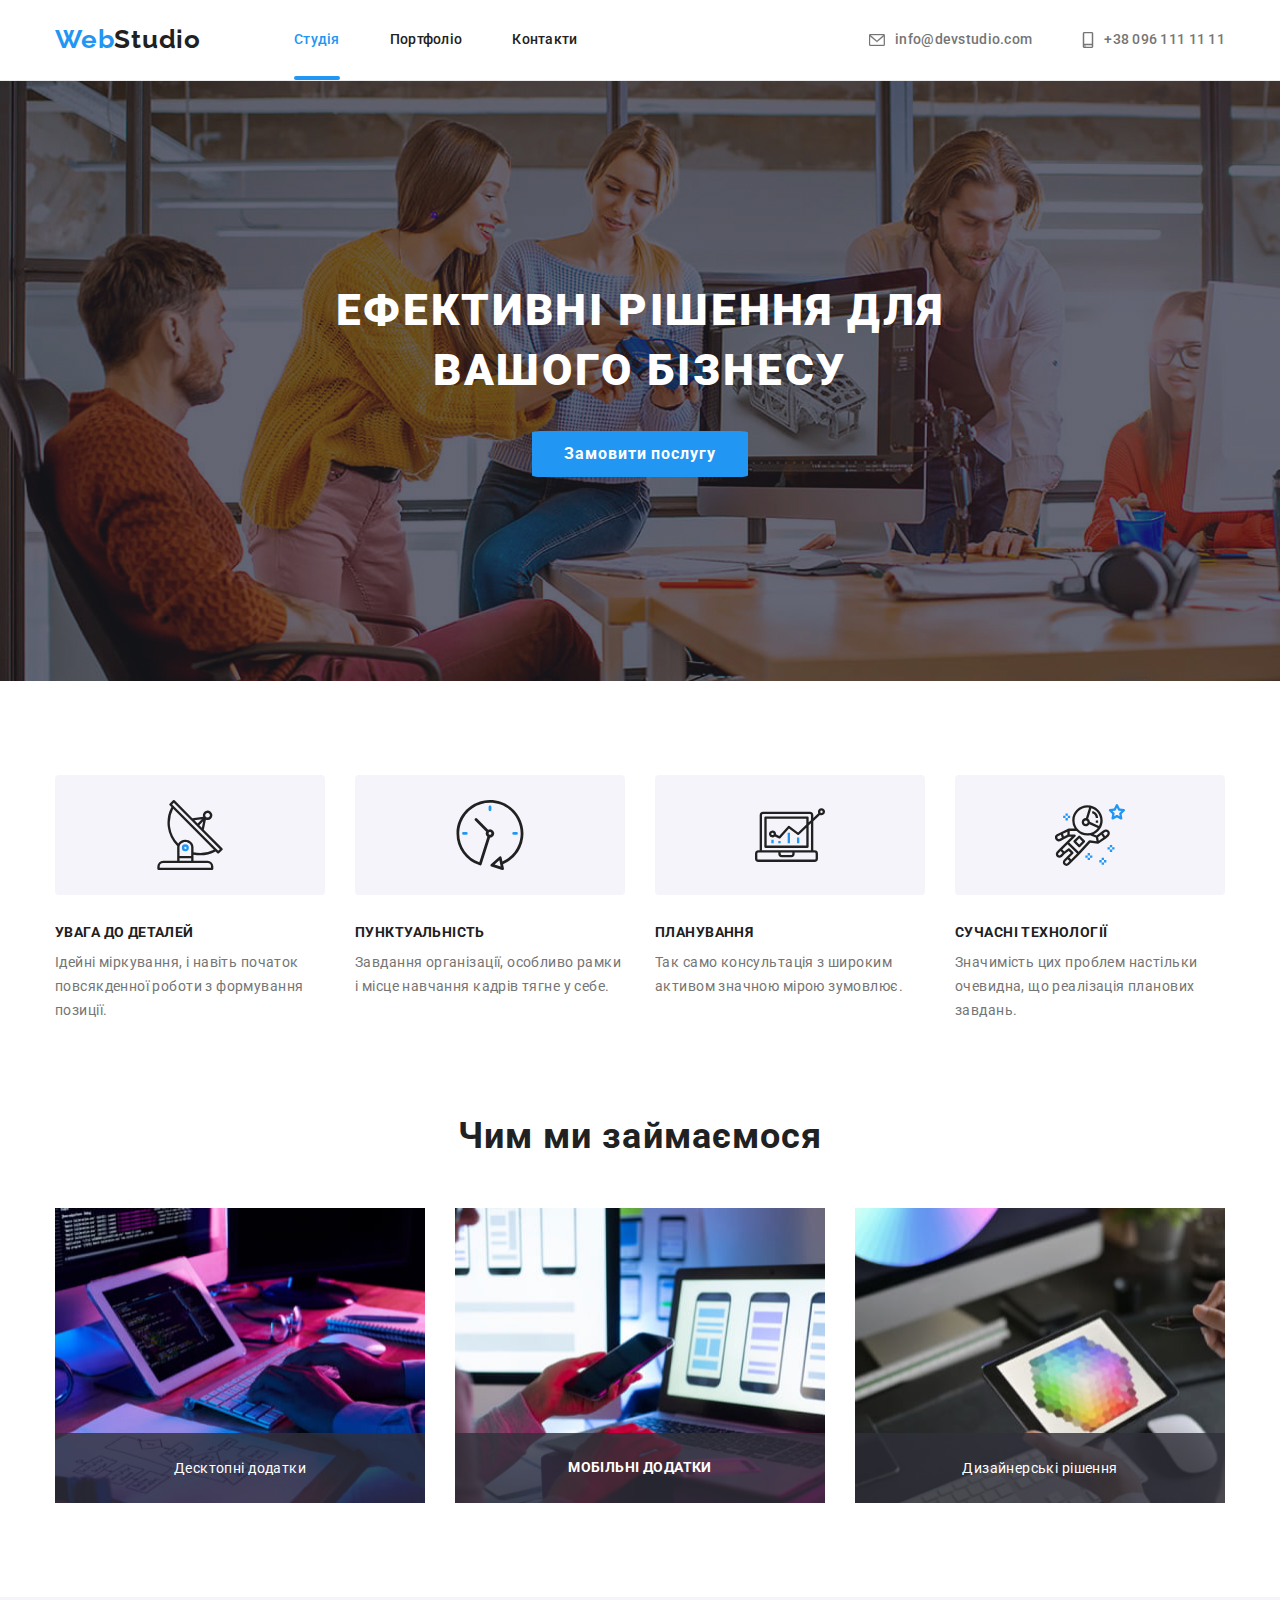
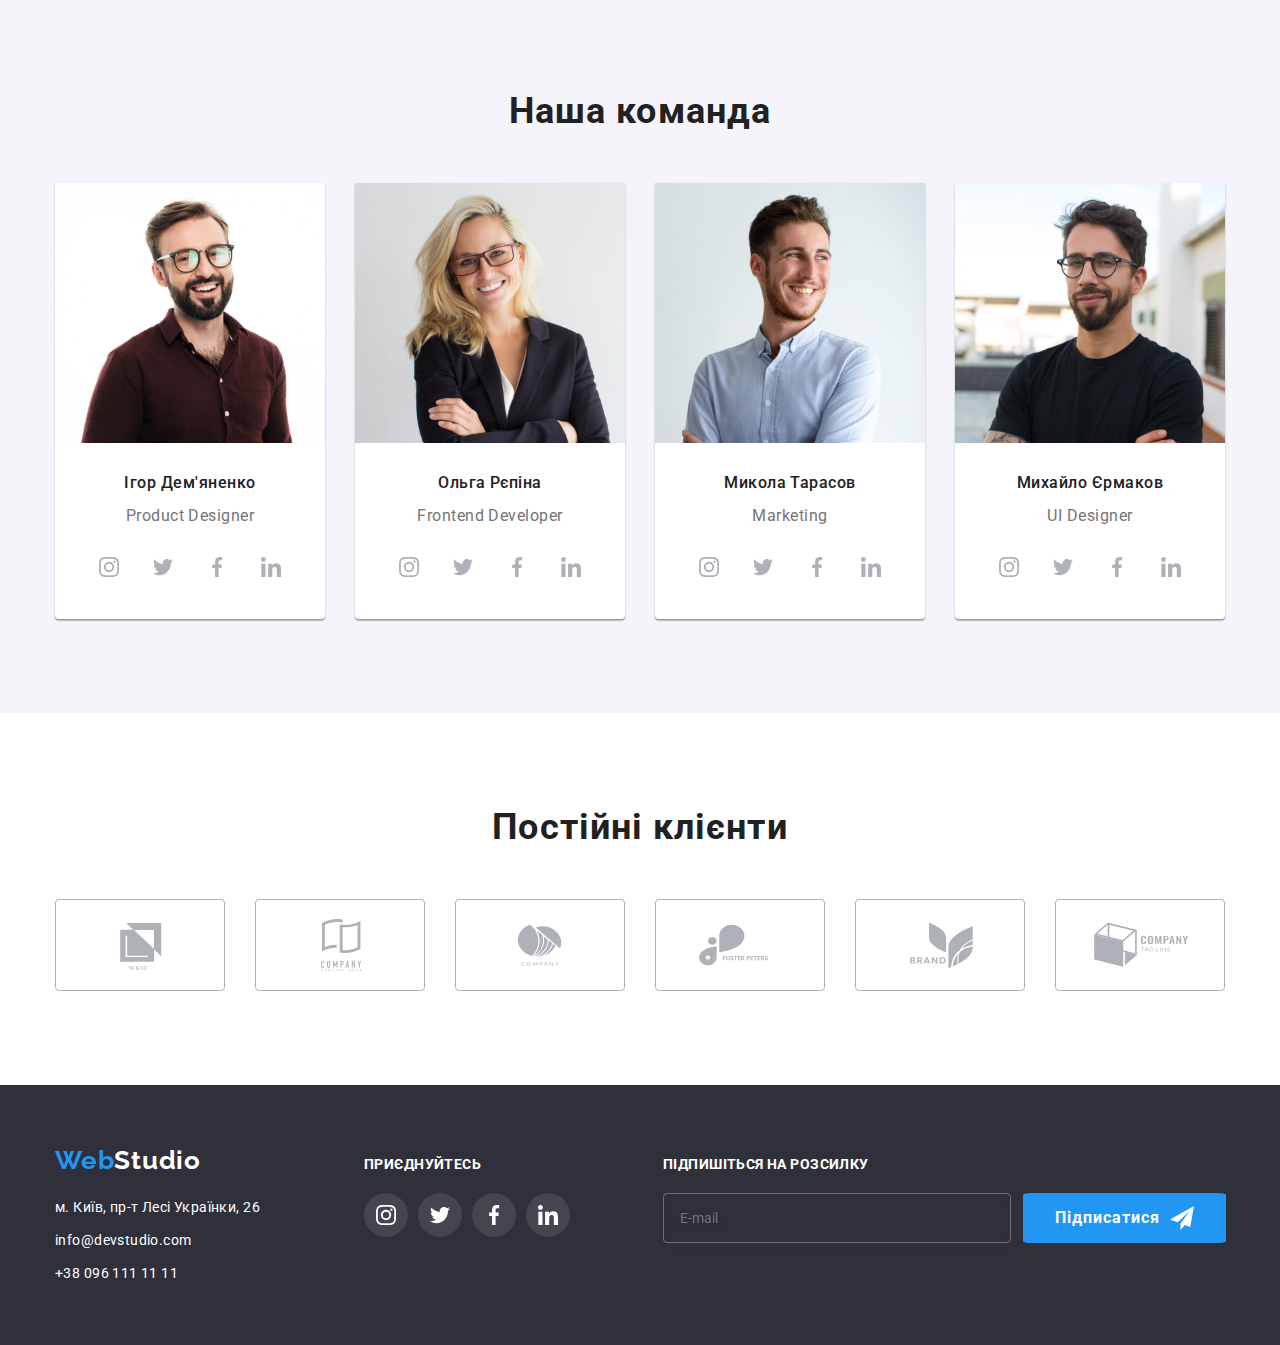
==== index.html @ 3448c7d8 "Initial commit" ====
<!DOCTYPE html>
<html lang="en">

<head>
    <meta charset="UTF-8">
    <meta http-equiv="X-UA-Compatible" content="IE=edge">
    <meta name="viewport" content="width=device-width, initial-scale=1.0">
    <title>WebStudio</title>
    <link href="https://unpkg.com/aos@2.3.1/dist/aos.css" rel="stylesheet">
    <link rel="stylesheet" href="./styles/modern-normalize.css">
    <link rel="stylesheet" href="./css/main.min.css">
    <!-- <link rel="stylesheet" href="./styles/styles.css"> -->
    <link rel="preconnect" href="https://fonts.googleapis.com">
    <link rel="preconnect" href="https://fonts.googleapis.com">
    <link rel="preconnect" href="https://fonts.gstatic.com" crossorigin>
    <link rel="stylesheet"
        href="https://fonts.googleapis.com/css2?family=Raleway:wght@700&family=Roboto:wght@400;500;700;900&display=swap">

</head>

<body>
    <header class="header">
        <div class="header__container container">
            <!-- Logo -->
            <a class="logo link" href="./index.html"><span class="logo__accent">Web</span>Studio</a>
            <!--Navigation-->
            <nav class="site-nav">
                <ul class="site-nav__list list">
                    <li class="site-nav__item"><a class="site-nav__link position link" href="./index.html">Студія</a>
                    </li>
                    <li class="site-nav__item"><a class="site-nav__link link" href="./portfolio.html">Портфоліо</a></li>
                    <li class="site-nav__item"><a class="site-nav__link link" href="./index.html">Контакти</a></li>
                </ul>
            </nav>

            <ul class="auth-nav list">
                <li class="auth-nav__item">
                    <a class="auth-nav__link link" href="mailto:info@devstudio.com">
                        <svg class="auth-nav__icon" width="16" height="12">
                            <use href="./imeges/icons.svg#envelope"></use>
                        </svg>
                        info@devstudio.com</a>
                </li>
                <li class="auth-nav__item"><a class="auth-nav__link link" href="tel:+380961111111">
                        <svg class="auth-nav__icon" width="12" height="16">
                            <use href="./imeges/icons.svg#smartphone"></use>
                        </svg>
                        +38 096 111 11 11</a></li>
            </ul>
        </div>
    </header>

    <main>

        <!--Hero-->

        <section class="hero">
            <div class="container">
                <h1 class="hero__title">Ефективні рішення для вашого бізнесу</h1>

                <button class="hero__btn primary btn" type="button" data-modal-open>Замовити послугу</button>
            </div>
        </section>



        <!--Features-->

        <section class="features section">
            <div class="container">
                <h2 class="visually-hidden">features</h2>

                <ul class="features__list list">
                    <li class="features__item">
                        <div class="features__icon">
                            <svg class="icon-group" width="70" height="70">
                                <use href="./imeges/icons.svg#antenna"></use>
                            </svg>
                        </div>
                        <h3 class="title">Увага до деталей</h3>
                        <p class="text">Ідейні міркування, і навіть початок повсякденної роботи з формування позиції.

                        </p>
                    </li>
                    <li class="features__item">
                        <div class="features__icon">
                            <svg class="icon-group" width="70" height="70">
                                <use href="./imeges/icons.svg#clock"></use>
                            </svg>
                        </div>
                        <h3 class="title">Пунктуальність</h3>
                        <p class="text">Завдання організації, особливо рамки і місце навчання кадрів тягне у себе.</p>
                    </li>
                    <li class="features__item">
                        <div class="features__icon">
                            <svg class="icon-group" width="70" height="70">
                                <use href="./imeges/icons.svg#diagram"></use>
                            </svg>
                        </div>
                        <h3 class="title">Планування</h3>
                        <p class="text">Так само консультація з широким активом значною мірою зумовлює.</p>
                    </li>
                    <li class="features__item">
                        <div class="features__icon">
                            <svg class="icon-group" width="70" height="70">
                                <use href="./imeges/icons.svg#astronaut"></use>
                            </svg>
                        </div>
                        <h3 class="title">Сучасні Технології</h3>
                        <p class="text">Значимість цих проблем настільки очевидна, що реалізація планових завдань.</p>
                    </li>
                </ul>
            </div>
        </section>

        <!--What do we do-->

        <section class="activity section">
            <div class="container">
                <h2 class="section-title">Чим ми займаємося</h2>

                <ul class="activity__list list">
                    <li class="activity__item">
                        <div class="activity__modal">
                            <img src="./imeges/img-work/box-1.jpg" alt="Робота с кодом" width="370" height="295">
                            <p class="activity__title">Десктопні додатки</p>
                        </div>
                    </li>
                    <li class="activity__item">
                        <div class="activity__modal">
                            <img src="./imeges/img-work/box-2.jpg" alt="Робота над інтерфейсом мобільного застосунку"
                                width="370" height="295">
                            <p class="activity__title title">Мобільні додатки</p>
                        </div>

                    </li>
                    <li class="activity__item">
                        <div class="activity__modal">
                            <img src="./imeges/img-work/box-3.jpg" alt="Робота з кольоровою палітрою" width="370"
                                height="295">
                            <p class="activity__title">Дизайнерські рішення</p>
                        </div>
                    </li>
                </ul>
            </div>
        </section>

        <!--Our Team-->

        <section class="section team">
            <div class="container">
                <h2 class="section-title">Наша команда</h2>

                <ul class="team__list list">
                    <li class="team__item">
                        <img class="team__photo" src="./imeges/img-team/img.jpg " alt="Член нашої команди" height="260"
                            width="270">
                        <div class="team__person">
                            <h3 class="team__title title">Ігор Дем'яненко</h3>
                            <p class="team__text text">Product Designer</p>
                            <ul class="social-network list">
                                <li class="social-network__item"><a class="social-network__link link"
                                        href="https://www.instagram.com" target="_blank" aria-label="instagram">
                                        <svg class="social-network__icon" width="20" height="20">
                                            <use href="./imeges/icons.svg#instagram"></use>
                                        </svg></a></li>
                                <li class="social-network__item"><a class="social-network__link link"
                                        href="https://twitter.com/?lang=ru" target="_blank" aria-label="twitter"><svg
                                            class="social-network__icon" width="20" height="20">
                                            <use href="./imeges/icons.svg#twitter"></use>
                                        </svg></a></li>
                                <li class="social-network__item"><a class="social-network__link link"
                                        href="https://www.facebook.com" target="_blank" aria-label="facebook"><svg
                                            class="social-network__icon" width="20" height="20">
                                            <use href="./imeges/icons.svg#facebook"></use>
                                        </svg></a></li>
                                <li class="social-network__item"><a class="social-network__link link"
                                        href="https://www.linkedin.com/login/uk" target="_blank"
                                        aria-label="linkedin"><svg class="social-network__icon" width="20" height="20">
                                            <use href="./imeges/icons.svg#linkedin"></use>
                                        </svg></a></li>
                            </ul>
                        </div>
                    </li>
                    <li class="team__item">
                        <img class="team__photo" src="./imeges/img-team/img-1.jpg" alt="Член нашої команди" height="260"
                            width="270">
                        <div class="team__person">
                            <h3 class="team__title title">Ольга Рєпіна</h3>
                            <p class="team__text text">Frontend Developer</p>
                            <ul class="social-network list">
                                <li class="social-network__item"><a class="social-network__link link"
                                        href="https://www.instagram.com" target="_blank" aria-label="instagram">
                                        <svg class="social-network__icon" width="20" height="20">
                                            <use href="./imeges/icons.svg#instagram"></use>
                                        </svg></a></li>
                                <li class="social-network__item"><a class="social-network__link link"
                                        href="https://twitter.com/?lang=ru" target="_blank" aria-label="twitter"><svg
                                            class="social-network__icon" width="20" height="20">
                                            <use href="./imeges/icons.svg#twitter"></use>
                                        </svg></a></li>
                                <li class="social-network__item"><a class="social-network__link link"
                                        href="https://www.facebook.com" target="_blank" aria-label="facebook"><svg
                                            class="social-network__icon" width="20" height="20">
                                            <use href="./imeges/icons.svg#facebook"></use>
                                        </svg></a></li>
                                <li class="social-network__item"><a class="social-network__link link"
                                        href="https://www.linkedin.com/login/uk" target="_blank"
                                        aria-label="linkedin"><svg class="social-network__icon" width="20" height="20">
                                            <use href="./imeges/icons.svg#linkedin"></use>
                                        </svg></a></li>
                            </ul>
                        </div>
                    <li class="team__item">
                        <img class="team__photo" src="./imeges/img-team/img-2.jpg" alt="Член нашої команди" height="260"
                            width="270">
                        <div class="team__person">
                            <h3 class="team__title title">Микола Тарасов</h3>
                            <p class="team__text text">Marketing</p>
                            <ul class="social-network list">
                                <li class="social-network__item"><a class="social-network__link link"
                                        href="https://www.instagram.com" target="_blank" aria-label="instagram">
                                        <svg class="social-network__icon" width="20" height="20">
                                            <use href="./imeges/icons.svg#instagram"></use>
                                        </svg></a></li>
                                <li class="social-network__item"><a class="social-network__link link"
                                        href="https://twitter.com/?lang=ru" target="_blank" aria-label="twitter"><svg
                                            class="social-network__icon" width="20" height="20">
                                            <use href="./imeges/icons.svg#twitter"></use>
                                        </svg></a></li>
                                <li class="social-network__item"><a class="social-network__link link"
                                        href="https://www.facebook.com" target="_blank" aria-label="facebook"><svg
                                            class="social-network__icon" width="20" height="20">
                                            <use href="./imeges/icons.svg#facebook"></use>
                                        </svg></a></li>
                                <li class="social-network__item"><a class="social-network__link link"
                                        href="https://www.linkedin.com/login/uk" target="_blank"
                                        aria-label="linkedin"><svg class="social-network__icon" width="20" height="20">
                                            <use href="./imeges/icons.svg#linkedin"></use>
                                        </svg></a></li>
                            </ul>
                        </div>
                    </li>
                    <li class="team__item">
                        <img class="team__photo" src="./imeges/img-team/img-3.jpg" alt="Член нашої команди" height="260"
                            width="270">
                        <div class="team__person">
                            <h3 class="team__title title">Михайло Єрмаков</h3>
                            <p class="team__text text">UI Designer</p>
                            <ul class="social-network list">
                                <li class="social-network__item"><a class="social-network__link link"
                                        href="https://www.instagram.com" target="_blank" aria-label="instagram">
                                        <svg class="social-network__icon" width="20" height="20">
                                            <use href="./imeges/icons.svg#instagram"></use>
                                        </svg></a></li>
                                <li class="social-network__item"><a class="social-network__link link"
                                        href="https://twitter.com/?lang=ru" target="_blank" aria-label="twitter"><svg
                                            class="social-network__icon" width="20" height="20">
                                            <use href="./imeges/icons.svg#twitter"></use>
                                        </svg></a></li>
                                <li class="social-network__item"><a class="social-network__link link"
                                        href="https://www.facebook.com" target="_blank" aria-label="facebook"><svg
                                            class="social-network__icon" width="20" height="20">
                                            <use href="./imeges/icons.svg#facebook"></use>
                                        </svg></a></li>
                                <li class="social-network__item"><a class="social-network__link link"
                                        href="https://www.linkedin.com/login/uk" target="_blank"
                                        aria-label="linkedin"><svg class="social-network__icon" width="20" height="20">
                                            <use href="./imeges/icons.svg#linkedin"></use>
                                        </svg></a></li>
                            </ul>
                        </div>
                    </li>
                </ul>
            </div>
        </section>

        <section class="client section">
            <h2 class="section-title">Постійні клієнти</h2>
            <div class="container">
                <ul class="client__list list">
                    <li class="client__item">
                        <a class="client__link link" href="">
                            <svg class="client__icon">
                                <use href="./imeges/icons.svg#client-1"></use>
                            </svg>
                        </a>

                    </li>
                    <li class="client__item">
                        <a class="client__link link" href="">
                            <svg class="client__icon" width="170" height="92">
                                <use href="./imeges/icons.svg#client-2"></use>
                            </svg>
                        </a>

                    </li>
                    <li class="client__item">
                        <a class="client__link link" href="">
                            <svg class="client__icon" width="170" height="92">
                                <use href="./imeges/icons.svg#client-3"></use>
                            </svg>
                        </a>

                    </li>
                    <li class="client__item">
                        <a class="client__link link" href="">
                            <svg class="client__icon" width="170" height="92">
                                <use href="./imeges/icons.svg#client-4"></use>
                            </svg>
                        </a>

                    </li>
                    <li class="client__item">
                        <a class="client__link link" href="">
                            <svg class="client__icon" width="170" height="92">
                                <use href="./imeges/icons.svg#client-5"></use>
                            </svg>
                        </a>

                    </li>
                    <li class="client__item">
                        <a class="client__link link" href="">
                            <svg class="client__icon" width="170" height="92">
                                <use href="./imeges/icons.svg#client-6"></use>
                            </svg>
                        </a>


                    </li>
                </ul>
            </div>
        </section>
    </main>

    <footer class="footer">

        <!--Address-->
        <div class="container foot-add">

            <div class="address-thomb">
                <a class="logo logo--white link" href="./index.html"><span class="logo__accent">Web</span>Studio</a>

                <address class="address">
                    <ul class="address__list">
                        <li class="address__item"><a class="address__link link"
                                href="https://goo.gl/maps/9xss51EfxwouUqXj7" target="_blank"
                                rel="noreferrer noopener">м. Київ, пр-т Лесі Українки, 26</a>
                        </li>
                        <li class="address__item"><a class="address__link link"
                                href="mailto:info@devstudio.com">info@devstudio.com</a></li>
                        <li class="address__item"><a class="address__link link" href="tel:+380961111111">+38 096 111 11
                                11</a></li>
                    </ul>
                </address>
            </div>


            <div class="sociallink">
                <p class="sociallink__title title">приєднуйтесь</p>
                <ul class="social-network list">
                    <li class="social-network__item"><a class="social-network__link social-network__link--darkbg link"
                            href="https://www.instagram.com" target="_blank" aria-label="instagram">
                            <svg class="social-network__icon social-network__icon--white" width="20" height="20">
                                <use href="./imeges/icons.svg#instagram"></use>
                            </svg></a></li>
                    <li class="social-network__item"><a class="social-network__link social-network__link--darkbg link"
                            href="https://twitter.com/?lang=ru" target="_blank" aria-label="twitter"><svg
                                class="social-network__icon social-network__icon--white" width="20" height="20">
                                <use href="./imeges/icons.svg#twitter"></use>
                            </svg></a></li>
                    <li class="social-network__item"><a class="social-network__link social-network__link--darkbg link"
                            href="https://www.facebook.com" target="_blank" aria-label="facebook"><svg
                                class="social-network__icon social-network__icon--white" width="20" height="20">
                                <use href="./imeges/icons.svg#facebook"></use>
                            </svg></a></li>
                    <li class="social-network__item"><a class="social-network__link social-network__link--darkbg link"
                            href="https://www.linkedin.com/login/uk" target="_blank" aria-label="linkedin"><svg
                                class="social-network__icon social-network__icon--white" width="20" height="20">
                                <use href="./imeges/icons.svg#linkedin"></use>
                            </svg></a></li>
                </ul>
            </div>

            <div class="send-form">
                <form name="send-form">
                    <p class="send-form__title">Підпишіться на розсилку</p>
                    <div class="send-form__thomb">
                        <label>
                            <input class="send__input" type="email" name="send" placeholder="E-mail">
                        </label>
                        <button class="send__btn btn primary" type="submit">
                            Підписатися
                            <svg class="send__icon" width="24" height="24">
                                <use href="./imeges/icons.svg#send"></use>
                            </svg>
                        </button>
                    </div>
                </form>
            </div>

        </div>
    </footer>

    <!-- Modal -->

    <div class="backdrop is-hidden" data-modal>
        <div class="modal"><button class="close-btn" type="button" data-modal-close>
                <svg width="11" height="11">
                    <use href="./imeges/icons.svg#close"></use>
                </svg>
            </button>

            <form class="register-form" name="register-form">
                <strong class="register-form__title">Залиште свої дані, ми вам передзвонимо</strong>
                <div class="register-form__group" role="group">
                    <label class="register-form__field">
                        <span class="register-form__lable">Ім'я</span>
                        <input class="register-form__input" name="user-name" type="text" required>
                        <svg class="register-form__icon" height="18" width="18">
                            <use href="./imeges/icons.svg#person-black"></use>
                        </svg>
                    </label>
                    <label class="register-form__field">
                        <span class="register-form__lable">Телефон</span>
                        <input class="register-form__input" name="user-tel" type="tel" required>
                        <svg class="register-form__icon" height="18" width="18">
                            <use href="./imeges/icons.svg#phone-black"></use>
                        </svg>
                    </label>
                    <label class="register-form__field">
                        <span class="register-form__lable">Пошта</span>
                        <input class="register-form__input" name="user-email" type="email" required>
                        <svg class="register-form__icon" height="18" width="18">
                            <use href="./imeges/icons.svg#email-black"></use>
                        </svg>
                    </label>
                    <label class="register-form__field">
                        <span class="register-form__heading">Коментар</span>
                        <textarea class="register-form__message" name="massage" rows="5"
                            placeholder="Введіть текст"></textarea>
                    </label>
                </div>

                <label class="register-form__agreement">
                    <input class="register-form__checkbox visually-hidden" type="checkbox" name="agreement" required>
                    <svg class="register-form__icons" width="16" height="15">
                        <use class="register-form__icon-uncheck" href="./imeges/icons.svg#uncheck"></use>
                        <use class="register-form__icon-check" href="./imeges/icons.svg#check"></use>
                    </svg>
                    <span class="register-form__desc">Погоджуюся з розсилкою та приймаю
                        <a class="register-form__link" href="">Умови договору</a></span>
                </label>
                <button class="register-form__btn btn primary" type="submit">Відправити</button>
            </form>


        </div>


    </div>

    <script src="./js/modal.js"></script>
    <script src="https://unpkg.com/aos@2.3.1/dist/aos.js"></script>
</body>

</html>
---- css/main.min.css ----
:root{--main-color-title: #212121;--main-color-text: #757575;--accent-color: #2196F3;--additional-color: rgba(255, 255, 255, 0.6);--black-color: #000000;--main-background-color: #fff;--header-bg: #ECECEC;--additional-bg: #2F303A;--btn-color: #F5F4FA;--bg-portfolio: #EEEEEE;--icon: #AFB1B8;--white-ten-persent: rgba(255, 255, 255, 0.1);--black-ten-persent: rgba(0, 0, 0, 0.1);--backdrop: rgba(0, 0, 0, 0.2);--rgba-accent-bg: rgba(33, 150, 243, 0.9);--activity-modal: rgba(47, 48, 58, 0.8);--duration: 250ms;--timing-function: cubic-bezier(0.4, 0, 0.2, 1);--register-form-border: 1px solid rgba(33, 33, 33, 0.2)}h1,h2,h3,h4,h5,h6,p,ul{margin-top:0;margin-bottom:0;padding-right:0;padding-left:0}body{background-color:var(--main-background-color);color:var(--main-color-text);font-family:"Roboto",sans-serif;letter-spacing:.03em;font-size:14px}img{display:block}.list{display:-webkit-box;display:-ms-flexbox;display:flex;list-style-type:none;margin:0;padding-left:0}.link{text-decoration:none;color:var(--main-color-title)}.title{margin-bottom:10px;font-weight:700;font-size:14px;line-height:1.14;letter-spacing:.03em;text-transform:uppercase;color:var(--main-color-title)}.position{position:relative;color:#2196f3}.section{padding-top:94px;padding-bottom:94px}.section-title{margin-bottom:50px;font-weight:700;font-size:36px;line-height:1.16;text-align:center;letter-spacing:.03em;color:var(--main-color-title)}.visually-hidden{position:absolute;width:1px;height:1px;margin:-1px;border:0;padding:0;white-space:nowrap;-webkit-clip-path:inset 100%;clip-path:inset 100%;clip:rect(0 0 0 0);overflow:hidden}.container{margin-right:auto;margin-left:auto;width:1200px;padding-right:15px;padding-left:15px}.header{border-bottom-width:1px;border-bottom-style:solid;border-bottom-color:var(--header-bg)}.header__container{display:-webkit-box;display:-ms-flexbox;display:flex;-webkit-box-align:center;-ms-flex-align:center;align-items:center}.auth-nav{display:-webkit-box;display:-ms-flexbox;display:flex}.site-nav__item,.auth-nav__item{font-weight:500;font-size:14px;line-height:1.14;letter-spacing:.02em}.site-nav__item+.site-nav__item{margin-left:50px}.auth-nav{margin-left:auto}.auth-nav__item+.auth-nav__item{margin-left:50px}.site-nav__link,.auth-nav__link{-webkit-transition:color var(--duration) var(--timing-function);transition:color var(--duration) var(--timing-function)}.site-nav__link:hover,.site-nav__link:focus{color:var(--accent-color)}.site-nav__link{display:block;padding-top:32px;padding-bottom:32px}.auth-nav__link{color:var(--main-color-text)}.auth-nav__link:hover{color:var(--accent-color)}.auth-nav__link:focus{color:var(--accent-color)}.site-nav__link.position::after{position:absolute;left:0;bottom:0;content:"";width:100%;height:4px;border-radius:2px;background-color:var(--accent-color)}.auth-nav__icon{fill:currentColor;stroke:currentColor}.auth-nav__link{display:-webkit-box;display:-ms-flexbox;display:flex;-webkit-box-align:center;-ms-flex-align:center;align-items:center;gap:10px}.btn{padding-top:6px;padding-right:22px;padding-bottom:6px;padding-left:22px;cursor:pointer;outline:none;border:none;border-radius:4%;font-weight:500;font-size:16px;line-height:1.625;-webkit-box-align:center;-ms-flex-align:center;align-items:center;text-align:center;letter-spacing:.03em;color:var(--main-color-title);background-color:var(--btn-color);font-family:inherit;-webkit-transition:color var(--duration) var(--timing-function),background-color var(--duration) var(--timing-function),-webkit-box-shadow var(--duration) var(--timing-function);transition:color var(--duration) var(--timing-function),background-color var(--duration) var(--timing-function),-webkit-box-shadow var(--duration) var(--timing-function);transition:color var(--duration) var(--timing-function),background-color var(--duration) var(--timing-function),box-shadow var(--duration) var(--timing-function);transition:color var(--duration) var(--timing-function),background-color var(--duration) var(--timing-function),box-shadow var(--duration) var(--timing-function),-webkit-box-shadow var(--duration) var(--timing-function)}.btn:hover{color:var(--main-background-color);background-color:var(--accent-color);-webkit-box-shadow:0px 3px 1px rgba(0,0,0,.1),0px 1px 2px rgba(0,0,0,.08),0px 2px 2px rgba(0,0,0,.12);box-shadow:0px 3px 1px rgba(0,0,0,.1),0px 1px 2px rgba(0,0,0,.08),0px 2px 2px rgba(0,0,0,.12)}.btn:focus{color:var(--main-background-color);background-color:var(--accent-color);-webkit-box-shadow:0px 3px 1px rgba(0,0,0,.1),0px 1px 2px rgba(0,0,0,.08),0px 2px 2px rgba(0,0,0,.12);box-shadow:0px 3px 1px rgba(0,0,0,.1),0px 1px 2px rgba(0,0,0,.08),0px 2px 2px rgba(0,0,0,.12)}.btn:active{color:var(--main-background-color);background-color:var(--accent-color);-webkit-box-shadow:0px 3px 1px rgba(0,0,0,.1),0px 1px 2px rgba(0,0,0,.08),0px 2px 2px rgba(0,0,0,.12);box-shadow:0px 3px 1px rgba(0,0,0,.1),0px 1px 2px rgba(0,0,0,.08),0px 2px 2px rgba(0,0,0,.12)}.btn.primary{padding-top:10px;padding-right:32px;padding-bottom:10px;padding-left:32px;background-color:var(--accent-color);color:var(--main-background-color);font-weight:700;letter-spacing:.06em}.close-btn{cursor:pointer;display:-webkit-box;display:-ms-flexbox;display:flex;-webkit-box-pack:center;-ms-flex-pack:center;justify-content:center;-webkit-box-align:center;-ms-flex-align:center;align-items:center;position:absolute;top:8px;right:8px;width:30px;height:30px;border-radius:50%;border:1px solid var(--black-ten-persent);background-color:var(--main-background-color);-webkit-transition:fill var(--duration) var(--timing-function);transition:fill var(--duration) var(--timing-function)}.close-btn:hover{fill:var(--accent-color)}.hero{background-color:var(--additional-bg);text-align:center;padding:200px 0;background-image:-webkit-gradient(linear, left top, right top, from(rgba(47, 48, 58, 0.4)), to(rgba(47, 48, 58, 0.4))),url(../imeges/img-bg/Img.jpg);background-image:linear-gradient(to right, rgba(47, 48, 58, 0.4), rgba(47, 48, 58, 0.4)),url(../imeges/img-bg/Img.jpg);background-repeat:no-repeat;background-size:cover;height:600px;max-width:1600px;margin-left:auto;margin-right:auto}.hero__title{width:696px;margin:0 auto;margin-bottom:30px;font-weight:900;font-size:44px;line-height:1.36;letter-spacing:.06em;text-transform:uppercase;color:var(--main-background-color)}.logo{display:block;margin-right:93px;font-family:"Raleway";font-weight:700;font-size:26px;line-height:1.2;letter-spacing:.03em;color:var(--main-color-title)}.footer .logo{color:var(--main-background-color);margin-bottom:20px}.logo--white{color:var(--main-background-color);margin-bottom:20px}.logo__accent{color:var(--accent-color)}.hero{background-color:var(--additional-bg);text-align:center;padding:200px 0;background-image:-webkit-gradient(linear, left top, right top, from(rgba(47, 48, 58, 0.4)), to(rgba(47, 48, 58, 0.4))),url(../imeges/img-bg/Img.jpg);background-image:linear-gradient(to right, rgba(47, 48, 58, 0.4), rgba(47, 48, 58, 0.4)),url(../imeges/img-bg/Img.jpg);background-repeat:no-repeat;background-size:cover;height:600px;max-width:1600px;margin-left:auto;margin-right:auto}.hero__title{width:696px;margin:0 auto;margin-bottom:30px;font-weight:900;font-size:44px;line-height:1.36;letter-spacing:.06em;text-transform:uppercase;color:var(--main-background-color)}.features.section{padding-bottom:0}.features__icon{display:-webkit-box;display:-ms-flexbox;display:flex;width:270;height:120px;background-color:var(--btn-color);-webkit-box-align:center;-ms-flex-align:center;align-items:center;-webkit-box-pack:center;-ms-flex-pack:center;justify-content:center;margin-bottom:30px;border-radius:4px}.features__item{width:270px}.features__item+.features__item{margin-left:30px}.activity__item+.activity__item{margin-left:30px}.activity__modal{position:relative}.activity__title{position:absolute;display:-webkit-box;display:-ms-flexbox;display:flex;-webkit-box-pack:center;-ms-flex-pack:center;justify-content:center;-webkit-box-align:center;-ms-flex-align:center;align-items:center;color:var(--main-background-color);bottom:0;margin-bottom:0;width:100%;height:70px;background-color:var(--activity-modal)}.team__title{font-weight:700;font-size:14px;line-height:1.14;letter-spacing:.03em;color:var(--main-color-title);text-transform:none}.team__item{background-color:var(--main-background-color);-webkit-box-shadow:0px 1px 3px rgba(0,0,0,.12),0px 1px 1px rgba(0,0,0,.14),0px 2px 1px rgba(0,0,0,.2);box-shadow:0px 1px 3px rgba(0,0,0,.12),0px 1px 1px rgba(0,0,0,.14),0px 2px 1px rgba(0,0,0,.2);border-radius:0px 0px 4px 4px}.text{font-size:14px;line-height:1.7;letter-spacing:.03em;color:var(--main-color-text)}.team__text{font-size:16px;font-weight:400;text-align:center;margin-bottom:16px;line-height:1.7;letter-spacing:.03em}.team{background-color:#f5f4fa}.team__title{font-weight:500;font-size:16px;line-height:1.187;text-align:center;letter-spacing:.03em;color:var(--main-color-title)}.team__item+.team__item{margin-left:30px}.team__person{padding-top:30px;padding-bottom:30px}.client__list{display:-webkit-box;display:-ms-flexbox;display:flex;-webkit-box-pack:center;-ms-flex-pack:center;justify-content:center;gap:30px}.client__icon{fill:currentColor;width:170px;height:92px}.client__link{display:block;border:1px solid var(--icon);border-radius:4px;color:var(--icon);width:170px;height:92px;-webkit-transition:color var(--duration) var(--timing-function),border-color var(--duration) var(--timing-function);transition:color var(--duration) var(--timing-function),border-color var(--duration) var(--timing-function)}.client__link:hover{color:var(--accent-color);border-color:var(--accent-color)}.client__link:focus{color:var(--accent-color);border-color:var(--accent-color)}.footer{background-color:var(--additional-bg);padding-bottom:60px;padding-top:60px}.address__link{font-style:normal;font-weight:400;font-size:14px;line-height:1.7;letter-spacing:.03em;color:var(--additional-color)}.address__link{font-style:normal;font-weight:400;font-size:14px;line-height:1.7;letter-spacing:.03em;color:#fff}.address__list{list-style:none}.address__item:not(:last-child){margin-bottom:9px}.address__link{-webkit-transition:color var(--duration) var(--timing-function);transition:color var(--duration) var(--timing-function)}.address__link:hover{color:var(--accent-color)}.address__link:focus{color:var(--accent-color)}.foot-add{display:-webkit-box;display:-ms-flexbox;display:flex;-webkit-box-align:baseline;-ms-flex-align:baseline;align-items:baseline}.address-thomb{margin-right:70px}.sociallink{margin-right:93px}.sociallink__title{color:var(--main-background-color);margin-bottom:20px}.send__icon{fill:#fff}.send__btn{display:-webkit-box;display:-ms-flexbox;display:flex;gap:10px}.send-form__thomb{display:-webkit-box;display:-ms-flexbox;display:flex}.send-form__title{color:var(--main-background-color);margin-bottom:20px;font-weight:700;font-size:14px;line-height:1.14;letter-spacing:.03em;text-transform:uppercase}.send__input{background-color:rgba(0,0,0,0);height:50px;width:348px;outline:rgba(0,0,0,0);border:1px solid rgba(255,255,255,.3);-webkit-filter:drop-shadow(0px 4px 4px rgba(0, 0, 0, 0.15));filter:drop-shadow(0px 4px 4px rgba(0, 0, 0, 0.15));border-radius:4px;margin-right:12px;padding-left:16px;color:var(--main-background-color);-webkit-transition:border var(--duration) var(--timing-function);transition:border var(--duration) var(--timing-function)}.send__input{padding-left:16px}.send__input:focus{border:1px solid var(--accent-color)}.send-form{margin-right:auto}.social-network{display:-webkit-box;display:-ms-flexbox;display:flex;gap:10px;-webkit-box-pack:center;-ms-flex-pack:center;justify-content:center}.social-network__link{display:-webkit-box;display:-ms-flexbox;display:flex;-webkit-box-align:center;-ms-flex-align:center;align-items:center;-webkit-box-pack:center;-ms-flex-pack:center;justify-content:center;width:44px;height:44px;color:var(--icon);border-radius:50%;background-color:var(--main-background-color);-webkit-transition:color var(--duration) var(--timing-function),background-color var(--duration) var(--timing-function);transition:color var(--duration) var(--timing-function),background-color var(--duration) var(--timing-function)}.social-network__icon{fill:currentColor}.social-network__link:hover{color:var(--main-background-color);background-color:var(--accent-color)}.social-network__link:focus{color:var(--main-background-color);background-color:var(--accent-color)}.social-network__icon--white{color:var(--main-background-color)}.social-network__link--darkbg{background-color:var(--white-ten-persent)}.backdrop{position:fixed;top:0;left:0;width:100%;height:100%;background-color:var(--backdrop);-webkit-transition:opacity var(--duration) var(--timing-function);transition:opacity var(--duration) var(--timing-function)}.backdrop.is-hidden{opacity:0;pointer-events:none;visibility:hidden}.backdrop.is-hidden .modal{opacity:0;-webkit-transform:translate(-50%, 0px);transform:translate(-50%, 0px)}.modal{position:absolute;top:50%;left:50%;-webkit-transform:translate(-50%, -50%);transform:translate(-50%, -50%);width:528px;height:581px;padding:40px;background-color:var(--main-background-color);-webkit-box-shadow:0px 1px 3px rgba(0,0,0,.12),0px 1px 1px rgba(0,0,0,.14),0px 2px 1px rgba(0,0,0,.2);box-shadow:0px 1px 3px rgba(0,0,0,.12),0px 1px 1px rgba(0,0,0,.14),0px 2px 1px rgba(0,0,0,.2);border-radius:4px;-webkit-transition:opacity var(--duration) var(--timing-function),visibility var(--duration) var(--timing-function),-webkit-transform var(--duration) var(--timing-function);transition:opacity var(--duration) var(--timing-function),visibility var(--duration) var(--timing-function),-webkit-transform var(--duration) var(--timing-function);transition:opacity var(--duration) var(--timing-function),transform var(--duration) var(--timing-function),visibility var(--duration) var(--timing-function);transition:opacity var(--duration) var(--timing-function),transform var(--duration) var(--timing-function),visibility var(--duration) var(--timing-function),-webkit-transform var(--duration) var(--timing-function)}.register-form__title{display:block;text-align:center;margin-bottom:12px;font-size:20px;color:var(--main-color-title)}.register-form__group{position:relative;display:block;margin-bottom:20px}.register-form__field{position:relative;display:block;margin-bottom:10px}.register-form__lable{display:block;margin-bottom:4px;font-weight:400;font-size:12px;line-height:1.16;letter-spacing:.01em}.register-form__input{width:100%;height:45px;padding-left:42px;padding-right:42px;border:var(--register-form-border);border-radius:4px;outline:rgba(0,0,0,0);-webkit-transition:border var(--duration) var(--timing-function);transition:border var(--duration) var(--timing-function)}.register-form__input:hover{border:1px solid var(--accent-color)}.register-form__input:focus{border:1px solid var(--accent-color)}.register-form__message{display:block;width:100%;height:130px;padding:18px;font-size:14px;resize:none;outline:rgba(0,0,0,0);border:var(--register-form-border);border-radius:10px;-webkit-transition:border var(--duration) var(--timing-function);transition:border var(--duration) var(--timing-function)}.register-form__message:hover{border:1px solid var(--accent-color)}.register-form__message:focus{border:1px solid var(--accent-color)}.register-form__agreement{display:-webkit-box;display:-ms-flexbox;display:flex;-webkit-box-align:center;-ms-flex-align:center;align-items:center;-webkit-box-pack:center;-ms-flex-pack:center;justify-content:center;gap:10px;margin-bottom:30px}.register-form__heading{display:block;margin-bottom:10px;font-size:14px}.register-form__icon{position:absolute;display:block;bottom:12px;left:12px;-webkit-transition:fill var(--duration) var(--timing-function);transition:fill var(--duration) var(--timing-function)}.register-form__input:hover~.register-form__icon{fill:var(--accent-color)}.register-form__input:focus~.register-form__icon{fill:var(--accent-color)}.register-form__icon-check{opacity:0;-webkit-transition:opacity var(--duration) var(--timing-function);transition:opacity var(--duration) var(--timing-function)}.register-form__icon-uncheck{opacity:1;-webkit-transition:opacity var(--duration) var(--timing-function);transition:opacity var(--duration) var(--timing-function)}.register-form__checkbox:checked+.register-form__icons .register-form__icon-check{opacity:1}.register-form__checkbox:checked+.register-form__icons .register-form__icon-uncheck{opacity:0}.register-form__link{color:var(--accent-color)}.register-form__btn{display:block;margin:0 auto;width:200px;-webkit-box-shadow:0px 3px 1px rgba(0,0,0,.1),0px 1px 2px rgba(0,0,0,.08),0px 2px 2px rgba(0,0,0,.12);box-shadow:0px 3px 1px rgba(0,0,0,.1),0px 1px 2px rgba(0,0,0,.08),0px 2px 2px rgba(0,0,0,.12)}.button-list__item+.button-list__item{margin-left:8px}.card__title{margin-bottom:4px;font-weight:700;font-size:18px;line-height:2;letter-spacing:.06em;color:var(--main-color-title)}.card__category{font-weight:400;font-size:16px;line-height:1.87;letter-spacing:.03em;color:var(--main-color-text)}.section.our-work .list{-webkit-box-pack:center;-ms-flex-pack:center;justify-content:center}.card__list{display:-webkit-box;display:-ms-flexbox;display:flex;margin-top:50px;-ms-flex-wrap:wrap;flex-wrap:wrap}.card{margin-right:30px;margin-bottom:30px}.card__name{padding:20px 24px;border:1px solid var(--bg-portfolio);border-top:none}.card:nth-child(3n){margin-right:0px}.card:nth-last-child(-n+3){margin-bottom:0px}.card__link{display:block;-webkit-transition:-webkit-box-shadow var(--duration) var(--timing-function);transition:-webkit-box-shadow var(--duration) var(--timing-function);transition:box-shadow var(--duration) var(--timing-function);transition:box-shadow var(--duration) var(--timing-function), -webkit-box-shadow var(--duration) var(--timing-function)}.card__link:hover{-webkit-box-shadow:0px 1px 1px rgba(0,0,0,.12),0px 4px 4px rgba(0,0,0,.06),1px 4px 6px rgba(0,0,0,.16);box-shadow:0px 1px 1px rgba(0,0,0,.12),0px 4px 4px rgba(0,0,0,.06),1px 4px 6px rgba(0,0,0,.16)}.card__link:focus{-webkit-box-shadow:0px 1px 1px rgba(0,0,0,.12),0px 4px 4px rgba(0,0,0,.06),1px 4px 6px rgba(0,0,0,.16);box-shadow:0px 1px 1px rgba(0,0,0,.12),0px 4px 4px rgba(0,0,0,.06),1px 4px 6px rgba(0,0,0,.16)}.card__thumb{position:relative;overflow:hidden}.card__thumb::before{content:"";position:absolute;top:0;left:0;width:100%;height:100%;background-color:var(--rgba-accent-bg);opacity:0;-webkit-transform:translate(0, 100%);transform:translate(0, 100%);-webkit-transition:opacity var(--duration) var(--timing-function),-webkit-transform var(--duration) var(--timing-function);transition:opacity var(--duration) var(--timing-function),-webkit-transform var(--duration) var(--timing-function);transition:transform var(--duration) var(--timing-function),opacity var(--duration) var(--timing-function);transition:transform var(--duration) var(--timing-function),opacity var(--duration) var(--timing-function),-webkit-transform var(--duration) var(--timing-function)}.card__link:hover .card__thumb::before,.card__link:focus .card__thumb::before{opacity:1;-webkit-transform:translate(0, 0);transform:translate(0, 0)}.card__text{position:absolute;top:0;left:0;width:100%;height:100%;color:var(--main-background-color);padding:63px,24px;padding:63px 24px;font-size:18px;line-height:1.5;letter-spacing:.03em;opacity:0;-webkit-transform:translate(0, 100%);transform:translate(0, 100%);-webkit-transition:opacity var(--duration) var(--timing-function),-webkit-transform var(--duration) var(--timing-function);transition:opacity var(--duration) var(--timing-function),-webkit-transform var(--duration) var(--timing-function);transition:transform var(--duration) var(--timing-function),opacity var(--duration) var(--timing-function);transition:transform var(--duration) var(--timing-function),opacity var(--duration) var(--timing-function),-webkit-transform var(--duration) var(--timing-function)}.card__link:hover .card__text{opacity:1;-webkit-transform:translate(0, 0);transform:translate(0, 0)}.card__link:focus{opacity:1;-webkit-transform:translate(0, 0);transform:translate(0, 0)}/*# sourceMappingURL=main.min.css.map */
---- styles/styles.css ----
/* :root {
    --main-color-title: #212121;
    --main-color-text: #757575;
    --accent-color: #2196F3;
    --additional-color: rgba(255, 255, 255, 0.6);
    --black-color: #000000;
    --main-background-color: #fff;
    --header-bg: #ECECEC;
    --additional-bg: #2F303A;
    --btn-color: #F5F4FA;
    --bg-portfolio: #EEEEEE;
    --icon: #AFB1B8;
    --white-ten-persent: rgba(255, 255, 255, 0.1);
    --black-ten-persent: rgba(0, 0, 0, 0.1);
    --backdrop: rgba(0, 0, 0, 0.2);
    --rgba-accent-bg: rgba(33, 150, 243, 0.9);
    --activity-modal:rgba(47, 48, 58, 0.8);
    --duration: 250ms;
    --timing-function: cubic-bezier(0.4, 0, 0.2, 1);
    --register-form-border: 1px solid rgba(33, 33, 33, 0.2);
} */


/* Utility */


/* body {
    background-color: var(--main-background-color);
    color: var(--main-color-text);
    font-family: 'Roboto', sans-serif;
    letter-spacing: 0.03em;
    font-size: 14px;
}

h1,
h2,
h3,
h4,
h5,
h6,
p,
ul {
    margin-top: 0;
    margin-bottom: 0;
    padding-right: 0;
    padding-left: 0;
}

img {
    display: block;
}

.list {
    display: flex;
    list-style-type: none;
    margin: 0;
    padding-left: 0;
}

.link {
    text-decoration: none;
    color: var(--main-color-title);
}

.logo {
    display: block;
    margin-right: 93px;

    font-family: 'Raleway';
    font-weight: 700;
    font-size: 26px;
    line-height: 1.2;
    letter-spacing: 0.03em;
    color: var(--main-color-title);
}

.position {
    position: relative;
    color: #2196F3;
}

.section {
    padding-top: 94px;
    padding-bottom: 94px;
}

.section-title {
    margin-bottom: 50px;

    font-weight: 700;
    font-size: 36px;
    line-height: 1.16;
    text-align: center;
    letter-spacing: 0.03em;
    color: var(--main-color-title);
}

.visually-hidden {
    position: absolute;
    width: 1px;
    height: 1px;
    margin: -1px;
    border: 0;
    padding: 0;
    white-space: nowrap;
    clip-path: inset (100%);
    clip: rect(0 0 0 0);
    overflow: hidden;
}

.container {
    margin-right: auto;
    margin-left: auto;
    width: 1200px;
    padding-right: 15px;
    padding-left: 15px;
} */

/* header */

/* .header {
    border-bottom-width: 1px;
    border-bottom-style: solid;
    border-bottom-color: var(--header-bg);

}

.header__container {
    display: flex;
    align-items: center;
}

.auth-nav {
    display: flex;
}

.logo__accent {
    color: var(--accent-color);
} */

/* nav */

/* .site-nav__item,
.auth-nav__item {
    font-weight: 500;
    font-size: 14px;
    line-height: 1.14;
    letter-spacing: 0.02em;
}

.site-nav__item+.site-nav__item{
    margin-left: 50px;
}

.auth-nav {
    margin-left: auto;
}

.auth-nav__item + .auth-nav__item {
    margin-left: 50px;
}

.site-nav__link,
.auth-nav__link {
    transition: color var(--duration) var(--timing-function) ;
}

.site-nav__link:hover,
.site-nav__link:focus {
    color: var(--accent-color);
}

.site-nav__link {
    display: block;
    padding-top: 32px;
    padding-bottom: 32px;
}

.auth-nav__link {
    color: var(--main-color-text);
}

.auth-nav__link:hover,
.auth-nav__link:focus {
    color: var(--accent-color);
}

.site-nav__link.position::after {
    position: absolute;
    left: 0;
    bottom: 0;
    content: "";
    width: 100%;
    height: 4px;
    border-radius: 2px;
    background-color: var(--accent-color);
}

.auth-nav__icon {
    fill: currentColor;
    stroke: currentColor;
}

.auth-nav__link {
    display: flex;
    align-items: center;
    gap: 10px;
} */

/* hero */

/* .hero {
    background-color: var(--additional-bg);
    text-align: center;
    padding: 200px 0;
    background-image: linear-gradient(to right,
            rgba(47, 48, 58, 0.4),
            rgba(47, 48, 58, 0.4)),
        url(../imeges/img-bg/Img.jpg);
    background-repeat: no-repeat;
    background-size: cover;
    height: 600px;
    max-width: 1600px;
    margin-left: auto;
    margin-right: auto;
}

.hero__title {
    width: 696px;
    margin: 0 auto;
    margin-bottom: 30px;
    font-weight: 900;
    font-size: 44px;
    line-height: 1.36;
    letter-spacing: 0.06em;
    text-transform: uppercase;
    color: var(--main-background-color);
} */

/* Backdrom/Modal */
/* 
.backdrop {
    position: fixed;
    top: 0;
    left: 0;
    width: 100%;
    height: 100%;
    background-color: var(--backdrop);
    transition: opacity var(--duration) var(--timing-function);

}

.backdrop.is-hidden {
    opacity: 0;
    pointer-events: none;
    visibility: hidden;
}

.backdrop.is-hidden .modal {
    opacity: 0;
    transform: translate(-50%, 0px);
}

.modal {
    position: absolute;
    top: 50%;
    left: 50%;
    transform: translate(-50%, -50%);
    width: 528px;
    height: 581px;

    padding: 40px;

    background-color: var(--main-background-color);
    box-shadow: 0px 1px 3px rgba(0, 0, 0, 0.12), 0px 1px 1px rgba(0, 0, 0, 0.14), 0px 2px 1px rgba(0, 0, 0, 0.2);
    border-radius: 4px;
    transition: opacity var(--duration) var(--timing-function), transform var(--duration) var(--timing-function), visibility var(--duration) var(--timing-function) ;
  
} */

/* Register Form */

/* .register-form__title {
    display: block;
    text-align: center;
    margin-bottom: 12px;
    font-size: 20px;
    color: var(--main-color-title)
}

.register-form__group {
    position: relative;
    display: block;
    margin-bottom: 20px;

}

.register-form__field {
position: relative;
    display: block;
    margin-bottom: 10px;
}


.register-form__lable {
    display: block;
    margin-bottom: 4px;
    font-weight: 400;
    font-size: 12px;
    line-height: 1.16;
    letter-spacing: 0.01em;
}

.register-form__input {
width: 100%;
height: 45px;
padding-left: 42px;
padding-right: 42px;

border: var(--register-form-border);
border-radius: 4px;
outline: transparent;

transition: border var(--duration) var(--timing-function);
}

.register-form__input:focus,
.register-form__input:hover {
    border: 1px solid var(--accent-color);
}

.register-form__message {
display: block;
    width: 100%;
    height: 130px;
    padding: 18px;

    font-size: 14px;

    resize: none;
    outline: transparent;
    border: var(--register-form-border);
    border-radius: 10px;

    transition: border var(--duration) var(--timing-function);
}

.register-form__message:focus,
.register-form__message:hover {
    border: 1px solid var(--accent-color);
}




.register-form__agreement {
    display: flex;
    align-items: center;
    justify-content: center;
    gap: 10px;
    margin-bottom: 30px;
}

.register-form__heading {
    display: block;
    margin-bottom: 10px;
    font-size: 14px;
}

.register-form__icon {
position: absolute;
display: block;
   bottom: 12px;
   left: 12px;
   transition: fill var(--duration) var(--timing-function);
}

.register-form__input:focus ~ .register-form__icon,
.register-form__input:hover ~ .register-form__icon {
fill: var(--accent-color);
}

.register-form__icon-check {
    opacity: 0;
    transition: opacity var(--duration) var(--timing-function);
}
.register-form__icon-uncheck {
    opacity: 1;
    transition: opacity var(--duration) var(--timing-function);
}

.register-form__checkbox:checked + .register-form__icons .register-form__icon-check {
opacity: 1;
}
.register-form__checkbox:checked + .register-form__icons .register-form__icon-uncheck {
    opacity: 0;
}

.register-form__link {
    color: var(--accent-color);
}

.register-form__btn {
    display: block;
    margin: 0 auto;
    width: 200px;
    box-shadow: 0px 3px 1px rgba(0, 0, 0, 0.1), 0px 1px 2px rgba(0, 0, 0, 0.08), 0px 2px 2px rgba(0, 0, 0, 0.12);
} */

/* button */

/* .btn {
    padding-top: 6px;
    padding-right: 22px;
    padding-bottom: 6px;
    padding-left: 22px;

    cursor: pointer;
    outline: none;
    border: none;
    border-radius: 4%;
    font-weight: 500;
    font-size: 16px;
    line-height: 1.625;
    align-items: center;
    text-align: center;
    letter-spacing: 0.03em;
    color: var(--main-color-title);
    background-color: var(--btn-color);
    font-family: inherit;

    transition: color var(--duration) var(--timing-function), background-color var(--duration) var(--timing-function), box-shadow var(--duration) var(--timing-function);
}

.btn:hover,
.btn:active,
.btn:focus {
    color: var(--main-background-color);
    background-color: var(--accent-color);
    box-shadow: 0px 3px 1px rgba(0, 0, 0, 0.1), 0px 1px 2px rgba(0, 0, 0, 0.08), 0px 2px 2px rgba(0, 0, 0, 0.12);
}

.btn.primary {
    padding-top: 10px;
    padding-right: 32px;
    padding-bottom: 10px;
    padding-left: 32px;

    background-color: var(--accent-color);
    color: var(--main-background-color);
    font-weight: 700;
    letter-spacing: 0.06em;
}

.close-btn {
    cursor: pointer;
    display: flex;
    justify-content: center;
    align-items: center;
    position: absolute;
    top: 8px;
    right: 8px;
    width: 30px;
    height: 30px;
    border-radius: 50%;
    border: 1px solid var(--black-ten-persent) ;
    background-color: var(--main-background-color);
    transition: fill var(--duration) var(--timing-function);
}

.close-btn:hover {
    fill: var(--accent-color);
} */
/* main */


/* .features.section {
    padding-bottom: 0;
}

.title {
    margin-bottom: 10px;

    font-weight: 700;
    font-size: 14px;
    line-height: 1.14;
    letter-spacing: 0.03em;
    text-transform: uppercase;
    color: var(--main-color-title);
}


.features__icon {
    display: flex;
    width: 270;
    height: 120px;
    background-color: var(--btn-color);
    align-items:center;
    justify-content: center;
    margin-bottom: 30px;
    border-radius: 4px;
}

.features__item {
    width: 270px;
}

.features__item + .features__item {
    margin-left: 30px;
} */

/* Чим ми займаемося */

/* .activity__item + .activity__item {
    margin-left: 30px;
}

.activity__modal {
        position: relative;
    } 

 .activity__title {
    position: absolute;
    display: flex;
    justify-content: center;
    align-items: center;
    color: var(--main-background-color);
    
    bottom: 0;
    margin-bottom: 0;
    
    width: 100%;
    height: 70px;
    background-color: var(--activity-modal);
} */


/* ================================================================================== */

/* .team__title {
    font-weight: 700;
    font-size: 14px;
    line-height: 1.14;
    letter-spacing: 0.03em;
    color: var(--main-color-title);
    text-transform: none;
}


.team__item {
    background-color: var(--main-background-color);
    box-shadow: 0px 1px 3px rgba(0, 0, 0, 0.12), 0px 1px 1px rgba(0, 0, 0, 0.14), 0px 2px 1px rgba(0, 0, 0, 0.2);
    border-radius: 0px 0px 4px 4px;
}

.text {
    font-size: 14px;
    line-height: 1.7;
    letter-spacing: 0.03em;
    color: var(--main-color-text);
}

.team__text {
    font-size: 16px;
    font-weight: 400;
    text-align: center;
    margin-bottom: 16px;
    line-height: 1.7;
    letter-spacing: 0.03em;
}

.team {
    background-color: #F5F4FA;
}

.team__title {
    font-weight: 500;
    font-size: 16px;
    line-height: 1.187;
    text-align: center;
    letter-spacing: 0.03em;
    color: var(--main-color-title);
}


.team__item+.team__item {
    margin-left: 30px;
}

.team__person {
    padding-top: 30px;
    padding-bottom: 30px;
} */

/* social ==================================================================================*/

/* .social-network {
    display: flex;
    gap: 10px;
    justify-content: center;
}

.social-network__link {
    display: flex;
    align-items: center;
    justify-content: center;
    width: 44px;
    height: 44px;
    color: var(--icon);
    border-radius: 50%;
    background-color: var(--main-background-color);

    transition: color var(--duration) var(--timing-function), background-color var(--duration) var(--timing-function);
}

.social-network__icon {
    fill: currentColor;

}

.social-network__link:hover,
.social-network__link:focus {
    color: var(--main-background-color);
    background-color: var(--accent-color);
}

.social-network__icon--white {
    color: var(--main-background-color);
}

.social-network__link--darkbg {
background-color: var(--white-ten-persent);
} */

/* +++++++++++++++++++++++++++++++++++++++++++++================================================= */

/* кліенти */

/* .client__list {
display: flex;
justify-content: center;
gap: 30px;
}

.client__icon {
    fill: currentColor;
    width: 170px;
    height: 92px;
}

.client__link {
    display: block;
    border: 1px solid var(--icon);
    border-radius: 4px;
    color: var(--icon);
    width: 170px;
    height: 92px;

    transition: color var(--duration) var(--timing-function), border-color var(--duration) var(--timing-function);
}

.client__link:hover,
.client__link:focus {
    color: var(--accent-color);
    border-color: var(--accent-color);
} */


/* Footer ==================================================================*/

/* .footer {
    background-color: var(--additional-bg);
    padding-bottom: 60px;
    padding-top: 60px;
}


.address__link {
    font-style: normal;
    font-weight: 400;
    font-size: 14px;
    line-height: 1.7;
    letter-spacing: 0.03em;
    color: var(--additional-color);
}

.address__link {
    font-style: normal;
    font-weight: 400;
    font-size: 14px;
    line-height: 1.7;
    letter-spacing: 0.03em;
    color: #FFFFFF;
}

.address__list {
    list-style: none;
}

.address__item:not(:last-child) {
    margin-bottom: 9px;
}

.address__link {
    transition: color var(--duration) var(--timing-function);
}

.address__link:hover,
.address__link:focus {
    color: var(--accent-color);
}


.foot-add {
display: flex;
align-items: baseline;
}

.address-thomb {
    margin-right: 70px;
}

.sociallink {
    margin-right: 93px;
}

.sociallink__title {
    color: var(--main-background-color);
    margin-bottom: 20px;
} */



/* footer send ======================================================================*/
/* 
.send__icon {
    fill: #fff;
}

.send__btn {
    display: flex;
    gap: 10px;
}


.send-form__thomb {
    display: flex;
}

.send-form__title {
    color: var(--main-background-color);
    margin-bottom: 20px;
    font-weight: 700;
    font-size: 14px;
    line-height: 1.14;
    letter-spacing: 0.03em;
    text-transform: uppercase;
}

.send__input {
    background-color: transparent;
    height: 50px;
    width: 348px;
    outline: transparent;
    border: 1px solid rgba(255, 255, 255, 0.3);
    filter: drop-shadow(0px 4px 4px rgba(0, 0, 0, 0.15));
    border-radius: 4px;
    margin-right: 12px;
    padding-left: 16px;
    color: var(--main-background-color);

    transition: border var(--duration) var(--timing-function);
}

.send__input {
    padding-left: 16px;
}

.send__input:focus {
    border: 1px solid var(--accent-color);
}

.send-form {
    margin-right: auto;
} */


/* PORTFOLIO */

/* .button-list__item+.button-list__item {
    margin-left: 8px;
}

.card__title {
    margin-bottom: 4px;
    font-weight: 700;
    font-size: 18px;
    line-height: 2;
    letter-spacing: 0.06em;
    color: var(--main-color-title);
}

.card__category {
    font-weight: 400;
    font-size: 16px;
    line-height: 1.87;
    letter-spacing: 0.03em;
    color: var(--main-color-text);
}

.section.our-work .list {
    justify-content: center;
}

.card__list {
    display: flex;
    margin-top: 50px;
    flex-wrap: wrap;
}




.card {
    margin-right: 30px;
    margin-bottom: 30px;

}

.card__name {
    padding: 20px 24px;
    border: 1px solid var(--bg-portfolio);
    border-top: none;
}

.card:nth-child(3n) {
    margin-right: 0px;
}

.card:nth-last-child(-n+3) {
    margin-bottom: 0px;
}

.card__link {
    display: block;

    transition: box-shadow var(--duration) var(--timing-function);
}

.card__link:hover,
.card__link:focus {
    box-shadow: 0px 1px 1px rgba(0, 0, 0, 0.12), 0px 4px 4px rgba(0, 0, 0, 0.06), 1px 4px 6px rgba(0, 0, 0, 0.16);
} */

/* Перехід у картках */

/* .card__thumb {
    position: relative;
    overflow: hidden;
}

.card__thumb::before {
    content: "";
    position: absolute;
    top: 0;
    left: 0;
    width: 100%;
    height: 100%;
    background-color: var(--rgba-accent-bg);

    opacity: 0;
    transform: translate(0, 100%);
    transition: transform var(--duration) var(--timing-function), opacity var(--duration) var(--timing-function);
}

.card__link:hover .card__thumb::before,
.card__link:focus .card__thumb::before {
    opacity: 1;
    transform: translate(0, 0);
}

.card__text {
    position: absolute;
    top: 0;
    left: 0;
    width: 100%;
    height: 100%;

    color: var(--main-background-color);
    padding: 63px, 24px;
    padding: 63px 24px;
    font-size: 18px;
    line-height: 1.5;
    letter-spacing: 0.03em;

    opacity: 0;
    transform: translate(0, 100%);
    transition: transform var(--duration) var(--timing-function), opacity var(--duration) var(--timing-function);
    
}

.card__link:hover .card__text,
.card__link:focus .card__text {
    opacity: 1;
    transform: translate(0, 0);
} */
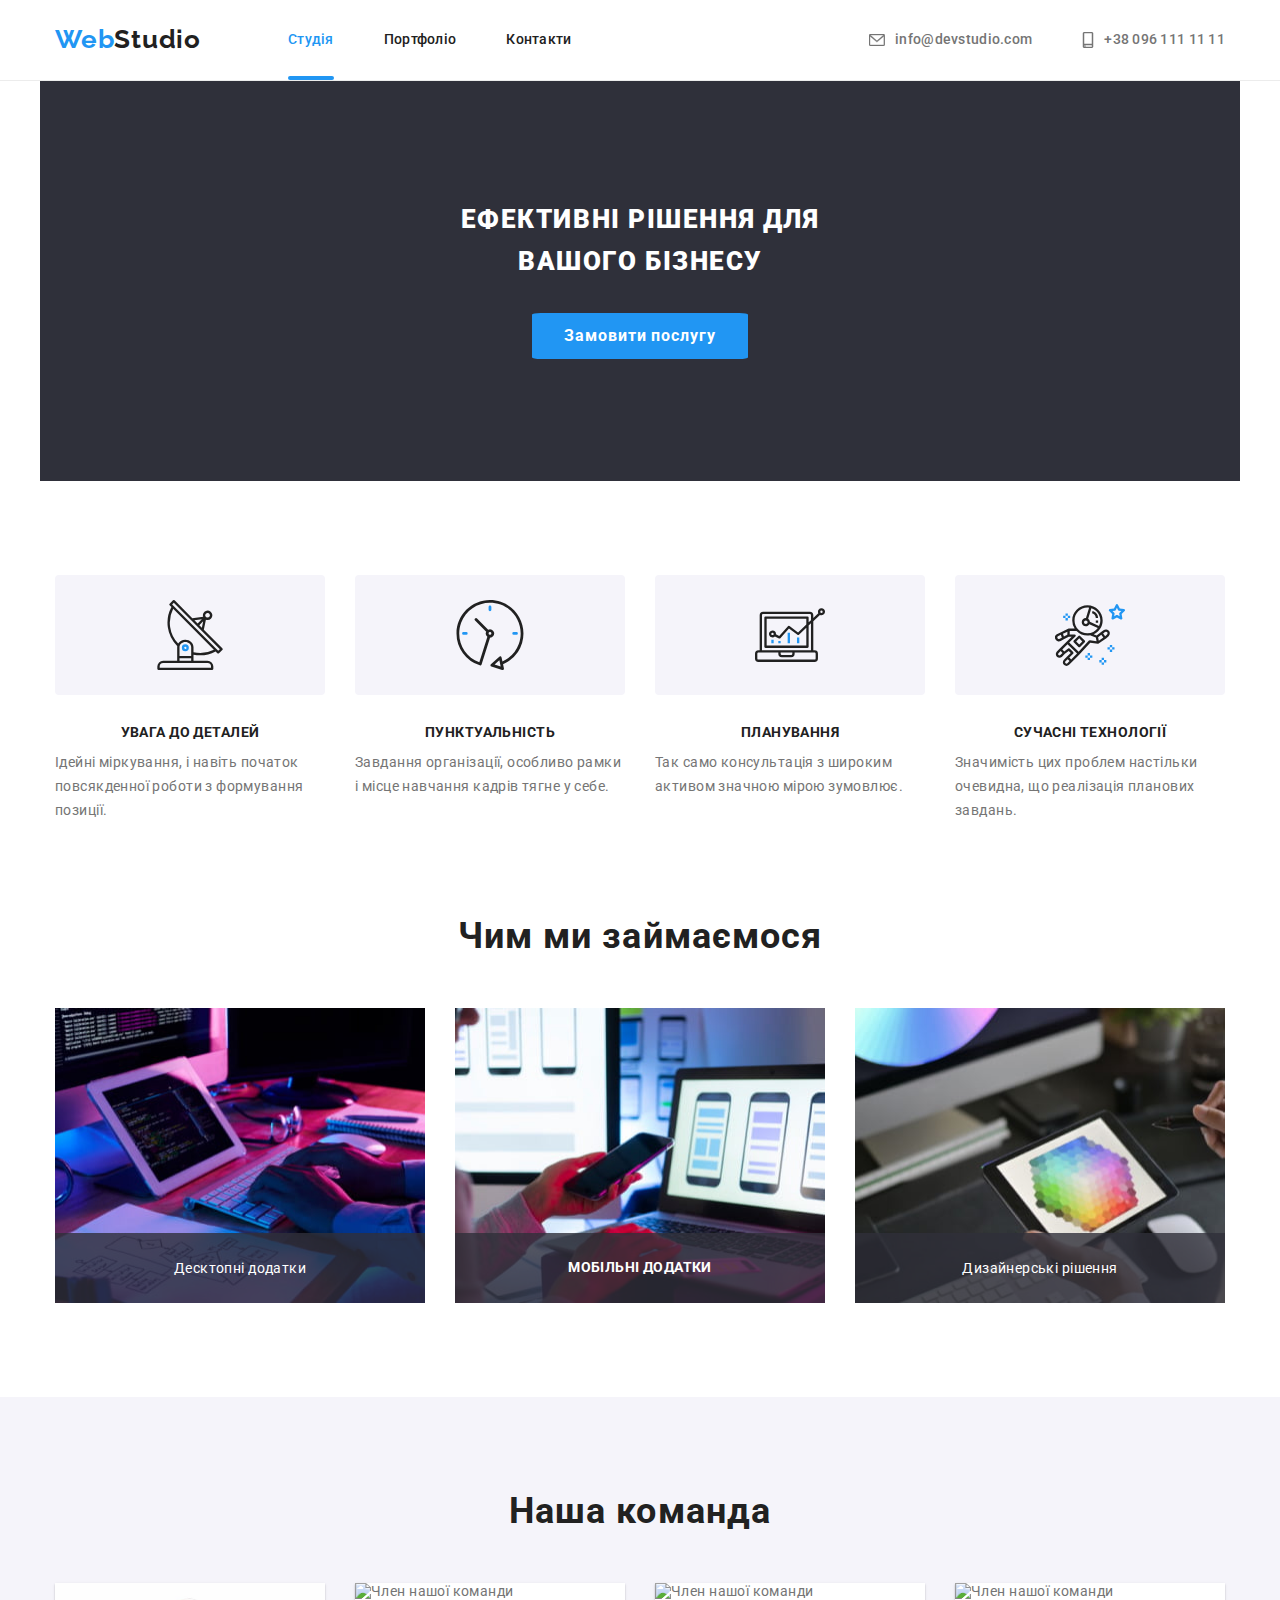
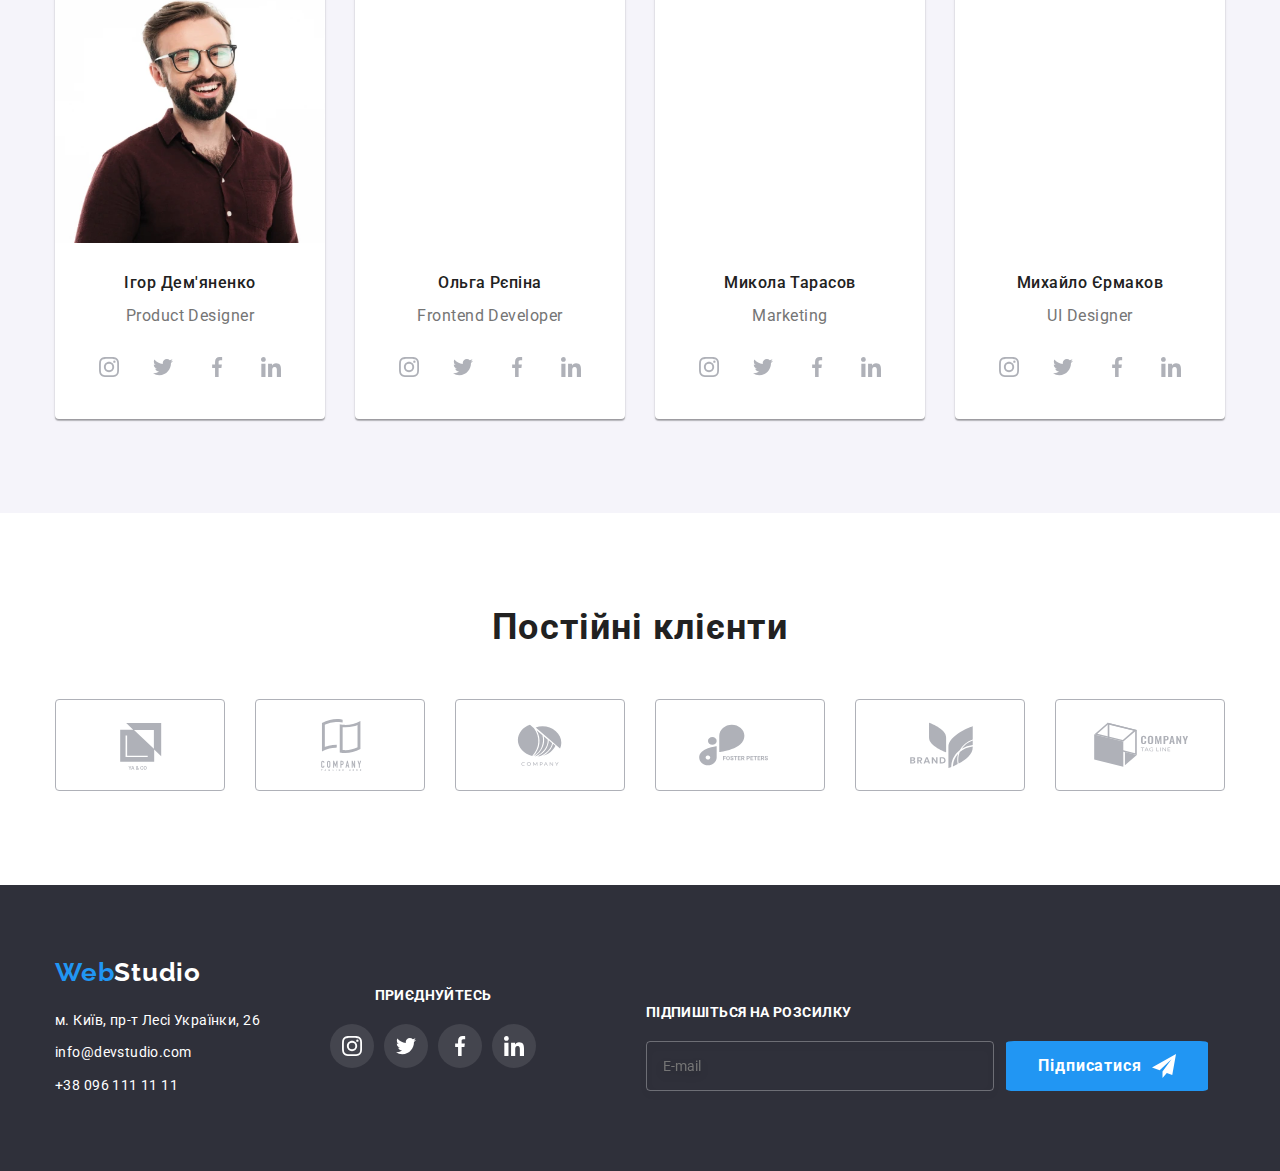
==== commit 0fd92b3f: "адаптовано контент на різні екрани" ====
--- a/index.html
+++ b/index.html
@@ -21,9 +21,7 @@
 <body>
     <header class="header">
         <div class="header__container container">
-            <!-- Logo -->
             <a class="logo link" href="./index.html"><span class="logo__accent">Web</span>Studio</a>
-            <!--Navigation-->
             <nav class="site-nav">
                 <ul class="site-nav__list list">
                     <li class="site-nav__item"><a class="site-nav__link position link" href="./index.html">Студія</a>
@@ -47,6 +45,12 @@
                         </svg>
                         +38 096 111 11 11</a></li>
             </ul>
+
+            <button class="menu-btn js-open-menu" type="button" aria-expanded="false" aria-controls="mobile-menu">
+                <svg class="" width="40" height="40">
+                    <use href="./imeges/icons.svg#menu"></use>
+                </svg>
+            </button>
         </div>
     </header>
 
@@ -77,9 +81,9 @@
                                 <use href="./imeges/icons.svg#antenna"></use>
                             </svg>
                         </div>
-                        <h3 class="title">Увага до деталей</h3>
-                        <p class="text">Ідейні міркування, і навіть початок повсякденної роботи з формування позиції.
-
+                        <h3 class="features__title">Увага до деталей</h3>
+                        <p class="features__text">Ідейні міркування, і навіть початок повсякденної роботи з формування
+                            позиції.
                         </p>
                     </li>
                     <li class="features__item">
@@ -88,8 +92,9 @@
                                 <use href="./imeges/icons.svg#clock"></use>
                             </svg>
                         </div>
-                        <h3 class="title">Пунктуальність</h3>
-                        <p class="text">Завдання організації, особливо рамки і місце навчання кадрів тягне у себе.</p>
+                        <h3 class="features__title">Пунктуальність</h3>
+                        <p class="features__text">Завдання організації, особливо рамки і місце навчання кадрів тягне у
+                            себе.</p>
                     </li>
                     <li class="features__item">
                         <div class="features__icon">
@@ -97,8 +102,8 @@
                                 <use href="./imeges/icons.svg#diagram"></use>
                             </svg>
                         </div>
-                        <h3 class="title">Планування</h3>
-                        <p class="text">Так само консультація з широким активом значною мірою зумовлює.</p>
+                        <h3 class="features__title">Планування</h3>
+                        <p class="features__text">Так само консультація з широким активом значною мірою зумовлює.</p>
                     </li>
                     <li class="features__item">
                         <div class="features__icon">
@@ -106,8 +111,9 @@
                                 <use href="./imeges/icons.svg#astronaut"></use>
                             </svg>
                         </div>
-                        <h3 class="title">Сучасні Технології</h3>
-                        <p class="text">Значимість цих проблем настільки очевидна, що реалізація планових завдань.</p>
+                        <h3 class="features__title">Сучасні Технології</h3>
+                        <p class="features__text">Значимість цих проблем настільки очевидна, що реалізація планових
+                            завдань.</p>
                     </li>
                 </ul>
             </div>
@@ -115,7 +121,7 @@
 
         <!--What do we do-->
 
-        <section class="activity section">
+        <section class="activity__section section">
             <div class="container">
                 <h2 class="section-title">Чим ми займаємося</h2>
 
@@ -153,8 +159,8 @@
 
                 <ul class="team__list list">
                     <li class="team__item">
-                        <img class="team__photo" src="./imeges/img-team/img.jpg " alt="Член нашої команди" height="260"
-                            width="270">
+                        <img class="team__photo" srcset="" src="./imeges/img-team/img_s-@1x.webp"
+                            alt="Член нашої команди" height="260" width="270">
                         <div class="team__person">
                             <h3 class="team__title title">Ігор Дем'яненко</h3>
                             <p class="team__text text">Product Designer</p>
@@ -335,10 +341,8 @@
 
     <footer class="footer">
 
-        <!--Address-->
         <div class="container foot-add">
-
-            <div class="address-thomb">
+            <div class="address-thumb">
                 <a class="logo logo--white link" href="./index.html"><span class="logo__accent">Web</span>Studio</a>
 
                 <address class="address">
@@ -385,7 +389,7 @@
             <div class="send-form">
                 <form name="send-form">
                     <p class="send-form__title">Підпишіться на розсилку</p>
-                    <div class="send-form__thomb">
+                    <div class="send-form__thumb">
                         <label>
                             <input class="send__input" type="email" name="send" placeholder="E-mail">
                         </label>
@@ -453,15 +457,55 @@
                 </label>
                 <button class="register-form__btn btn primary" type="submit">Відправити</button>
             </form>
-
-
         </div>
-
+    </div>
+
+    <div class="mobile-container js-menu-container" id="mobile-menu">
+        <button class="close-btn js-close-menu" type="button" data-modal-close>
+            <svg width="40" height="40">
+                <use href="./imeges/icons.svg#close"></use>
+            </svg>
+        </button>
+
+        <nav class="nav-mobile">
+            <ul class="nav-mobile__list list">
+                <li class="nav-mobile__item"><a class="nav-mobile__link position link" href="./index.html">Студія</a>
+                </li>
+                <li class="nav-mobile__item"><a class="nav-mobile__link link" href="./portfolio.html">Портфоліо</a></li>
+                <li class="nav-mobile__item"><a class="nav-mobile__link link" href="./index.html">Контакти</a></li>
+            </ul>
+        </nav>
+
+        <ul class="auth-nav__mobile list">
+            <li class="auth-nav__mobile--tel"><a class="auth-nav__link link" href="tel:+380961111111">
+                    <svg class="auth-nav__icon" width="12" height="16">
+                        <use href="./imeges/icons.svg#smartphone"></use>
+                    </svg>
+                    +38 096 111 11 11</a></li>
+            <li class="auth-nav__mobile--mail">
+                <a class="auth-nav__link link" href="mailto:info@devstudio.com">
+                    <svg class="auth-nav__icon" width="16" height="12">
+                        <use href="./imeges/icons.svg#envelope"></use>
+                    </svg>
+                    info@devstudio.com</a>
+            </li>
+        </ul>
+
+        <ul class="social-mobile list">
+            <li><a class="social-mobile__link link" href="https://www.instagram.com">Instagram</a></li>
+            <li><a class="social-mobile__link link" href="https://twitter.com/?lang=ru">Twitter</a></li>
+            <li><a class="social-mobile__link link" href="https://www.facebook.com">Facebook</a></li>
+            <li><a class="social-mobile__link link" href="https://www.linkedin.com/login/uk">LinkedIn</a></li>
+        </ul>
 
     </div>
 
     <script src="./js/modal.js"></script>
     <script src="https://unpkg.com/aos@2.3.1/dist/aos.js"></script>
+    <script defer src="https://cdnjs.cloudflare.com/ajax/libs/body-scroll-lock/3.1.5/bodyScrollLock.min.js"
+        integrity="sha512-HowizSDbQl7UPEAsPnvJHlQsnBmU2YMrv7KkTBulTLEGz9chfBoWYyZJL+MUO6p/yBuuMO/8jI7O29YRZ2uBlA=="
+        crossorigin="anonymous"></script>
+    <script defer src="./js/mobile-menu.js"></script>
 </body>
 
 </html>--- a/css/main.min.css
+++ b/css/main.min.css
@@ -1 +1 @@
-:root{--main-color-title: #212121;--main-color-text: #757575;--accent-color: #2196F3;--additional-color: rgba(255, 255, 255, 0.6);--black-color: #000000;--main-background-color: #fff;--header-bg: #ECECEC;--additional-bg: #2F303A;--btn-color: #F5F4FA;--bg-portfolio: #EEEEEE;--icon: #AFB1B8;--white-ten-persent: rgba(255, 255, 255, 0.1);--black-ten-persent: rgba(0, 0, 0, 0.1);--backdrop: rgba(0, 0, 0, 0.2);--rgba-accent-bg: rgba(33, 150, 243, 0.9);--activity-modal: rgba(47, 48, 58, 0.8);--duration: 250ms;--timing-function: cubic-bezier(0.4, 0, 0.2, 1);--register-form-border: 1px solid rgba(33, 33, 33, 0.2)}h1,h2,h3,h4,h5,h6,p,ul{margin-top:0;margin-bottom:0;padding-right:0;padding-left:0}body{background-color:var(--main-background-color);color:var(--main-color-text);font-family:"Roboto",sans-serif;letter-spacing:.03em;font-size:14px}img{display:block}.list{display:-webkit-box;display:-ms-flexbox;display:flex;list-style-type:none;margin:0;padding-left:0}.link{text-decoration:none;color:var(--main-color-title)}.title{margin-bottom:10px;font-weight:700;font-size:14px;line-height:1.14;letter-spacing:.03em;text-transform:uppercase;color:var(--main-color-title)}.position{position:relative;color:#2196f3}.section{padding-top:94px;padding-bottom:94px}.section-title{margin-bottom:50px;font-weight:700;font-size:36px;line-height:1.16;text-align:center;letter-spacing:.03em;color:var(--main-color-title)}.visually-hidden{position:absolute;width:1px;height:1px;margin:-1px;border:0;padding:0;white-space:nowrap;-webkit-clip-path:inset 100%;clip-path:inset 100%;clip:rect(0 0 0 0);overflow:hidden}.container{margin-right:auto;margin-left:auto;width:1200px;padding-right:15px;padding-left:15px}.header{border-bottom-width:1px;border-bottom-style:solid;border-bottom-color:var(--header-bg)}.header__container{display:-webkit-box;display:-ms-flexbox;display:flex;-webkit-box-align:center;-ms-flex-align:center;align-items:center}.auth-nav{display:-webkit-box;display:-ms-flexbox;display:flex}.site-nav__item,.auth-nav__item{font-weight:500;font-size:14px;line-height:1.14;letter-spacing:.02em}.site-nav__item+.site-nav__item{margin-left:50px}.auth-nav{margin-left:auto}.auth-nav__item+.auth-nav__item{margin-left:50px}.site-nav__link,.auth-nav__link{-webkit-transition:color var(--duration) var(--timing-function);transition:color var(--duration) var(--timing-function)}.site-nav__link:hover,.site-nav__link:focus{color:var(--accent-color)}.site-nav__link{display:block;padding-top:32px;padding-bottom:32px}.auth-nav__link{color:var(--main-color-text)}.auth-nav__link:hover{color:var(--accent-color)}.auth-nav__link:focus{color:var(--accent-color)}.site-nav__link.position::after{position:absolute;left:0;bottom:0;content:"";width:100%;height:4px;border-radius:2px;background-color:var(--accent-color)}.auth-nav__icon{fill:currentColor;stroke:currentColor}.auth-nav__link{display:-webkit-box;display:-ms-flexbox;display:flex;-webkit-box-align:center;-ms-flex-align:center;align-items:center;gap:10px}.btn{padding-top:6px;padding-right:22px;padding-bottom:6px;padding-left:22px;cursor:pointer;outline:none;border:none;border-radius:4%;font-weight:500;font-size:16px;line-height:1.625;-webkit-box-align:center;-ms-flex-align:center;align-items:center;text-align:center;letter-spacing:.03em;color:var(--main-color-title);background-color:var(--btn-color);font-family:inherit;-webkit-transition:color var(--duration) var(--timing-function),background-color var(--duration) var(--timing-function),-webkit-box-shadow var(--duration) var(--timing-function);transition:color var(--duration) var(--timing-function),background-color var(--duration) var(--timing-function),-webkit-box-shadow var(--duration) var(--timing-function);transition:color var(--duration) var(--timing-function),background-color var(--duration) var(--timing-function),box-shadow var(--duration) var(--timing-function);transition:color var(--duration) var(--timing-function),background-color var(--duration) var(--timing-function),box-shadow var(--duration) var(--timing-function),-webkit-box-shadow var(--duration) var(--timing-function)}.btn:hover{color:var(--main-background-color);background-color:var(--accent-color);-webkit-box-shadow:0px 3px 1px rgba(0,0,0,.1),0px 1px 2px rgba(0,0,0,.08),0px 2px 2px rgba(0,0,0,.12);box-shadow:0px 3px 1px rgba(0,0,0,.1),0px 1px 2px rgba(0,0,0,.08),0px 2px 2px rgba(0,0,0,.12)}.btn:focus{color:var(--main-background-color);background-color:var(--accent-color);-webkit-box-shadow:0px 3px 1px rgba(0,0,0,.1),0px 1px 2px rgba(0,0,0,.08),0px 2px 2px rgba(0,0,0,.12);box-shadow:0px 3px 1px rgba(0,0,0,.1),0px 1px 2px rgba(0,0,0,.08),0px 2px 2px rgba(0,0,0,.12)}.btn:active{color:var(--main-background-color);background-color:var(--accent-color);-webkit-box-shadow:0px 3px 1px rgba(0,0,0,.1),0px 1px 2px rgba(0,0,0,.08),0px 2px 2px rgba(0,0,0,.12);box-shadow:0px 3px 1px rgba(0,0,0,.1),0px 1px 2px rgba(0,0,0,.08),0px 2px 2px rgba(0,0,0,.12)}.btn.primary{padding-top:10px;padding-right:32px;padding-bottom:10px;padding-left:32px;background-color:var(--accent-color);color:var(--main-background-color);font-weight:700;letter-spacing:.06em}.close-btn{cursor:pointer;display:-webkit-box;display:-ms-flexbox;display:flex;-webkit-box-pack:center;-ms-flex-pack:center;justify-content:center;-webkit-box-align:center;-ms-flex-align:center;align-items:center;position:absolute;top:8px;right:8px;width:30px;height:30px;border-radius:50%;border:1px solid var(--black-ten-persent);background-color:var(--main-background-color);-webkit-transition:fill var(--duration) var(--timing-function);transition:fill var(--duration) var(--timing-function)}.close-btn:hover{fill:var(--accent-color)}.hero{background-color:var(--additional-bg);text-align:center;padding:200px 0;background-image:-webkit-gradient(linear, left top, right top, from(rgba(47, 48, 58, 0.4)), to(rgba(47, 48, 58, 0.4))),url(../imeges/img-bg/Img.jpg);background-image:linear-gradient(to right, rgba(47, 48, 58, 0.4), rgba(47, 48, 58, 0.4)),url(../imeges/img-bg/Img.jpg);background-repeat:no-repeat;background-size:cover;height:600px;max-width:1600px;margin-left:auto;margin-right:auto}.hero__title{width:696px;margin:0 auto;margin-bottom:30px;font-weight:900;font-size:44px;line-height:1.36;letter-spacing:.06em;text-transform:uppercase;color:var(--main-background-color)}.logo{display:block;margin-right:93px;font-family:"Raleway";font-weight:700;font-size:26px;line-height:1.2;letter-spacing:.03em;color:var(--main-color-title)}.footer .logo{color:var(--main-background-color);margin-bottom:20px}.logo--white{color:var(--main-background-color);margin-bottom:20px}.logo__accent{color:var(--accent-color)}.hero{background-color:var(--additional-bg);text-align:center;padding:200px 0;background-image:-webkit-gradient(linear, left top, right top, from(rgba(47, 48, 58, 0.4)), to(rgba(47, 48, 58, 0.4))),url(../imeges/img-bg/Img.jpg);background-image:linear-gradient(to right, rgba(47, 48, 58, 0.4), rgba(47, 48, 58, 0.4)),url(../imeges/img-bg/Img.jpg);background-repeat:no-repeat;background-size:cover;height:600px;max-width:1600px;margin-left:auto;margin-right:auto}.hero__title{width:696px;margin:0 auto;margin-bottom:30px;font-weight:900;font-size:44px;line-height:1.36;letter-spacing:.06em;text-transform:uppercase;color:var(--main-background-color)}.features.section{padding-bottom:0}.features__icon{display:-webkit-box;display:-ms-flexbox;display:flex;width:270;height:120px;background-color:var(--btn-color);-webkit-box-align:center;-ms-flex-align:center;align-items:center;-webkit-box-pack:center;-ms-flex-pack:center;justify-content:center;margin-bottom:30px;border-radius:4px}.features__item{width:270px}.features__item+.features__item{margin-left:30px}.activity__item+.activity__item{margin-left:30px}.activity__modal{position:relative}.activity__title{position:absolute;display:-webkit-box;display:-ms-flexbox;display:flex;-webkit-box-pack:center;-ms-flex-pack:center;justify-content:center;-webkit-box-align:center;-ms-flex-align:center;align-items:center;color:var(--main-background-color);bottom:0;margin-bottom:0;width:100%;height:70px;background-color:var(--activity-modal)}.team__title{font-weight:700;font-size:14px;line-height:1.14;letter-spacing:.03em;color:var(--main-color-title);text-transform:none}.team__item{background-color:var(--main-background-color);-webkit-box-shadow:0px 1px 3px rgba(0,0,0,.12),0px 1px 1px rgba(0,0,0,.14),0px 2px 1px rgba(0,0,0,.2);box-shadow:0px 1px 3px rgba(0,0,0,.12),0px 1px 1px rgba(0,0,0,.14),0px 2px 1px rgba(0,0,0,.2);border-radius:0px 0px 4px 4px}.text{font-size:14px;line-height:1.7;letter-spacing:.03em;color:var(--main-color-text)}.team__text{font-size:16px;font-weight:400;text-align:center;margin-bottom:16px;line-height:1.7;letter-spacing:.03em}.team{background-color:#f5f4fa}.team__title{font-weight:500;font-size:16px;line-height:1.187;text-align:center;letter-spacing:.03em;color:var(--main-color-title)}.team__item+.team__item{margin-left:30px}.team__person{padding-top:30px;padding-bottom:30px}.client__list{display:-webkit-box;display:-ms-flexbox;display:flex;-webkit-box-pack:center;-ms-flex-pack:center;justify-content:center;gap:30px}.client__icon{fill:currentColor;width:170px;height:92px}.client__link{display:block;border:1px solid var(--icon);border-radius:4px;color:var(--icon);width:170px;height:92px;-webkit-transition:color var(--duration) var(--timing-function),border-color var(--duration) var(--timing-function);transition:color var(--duration) var(--timing-function),border-color var(--duration) var(--timing-function)}.client__link:hover{color:var(--accent-color);border-color:var(--accent-color)}.client__link:focus{color:var(--accent-color);border-color:var(--accent-color)}.footer{background-color:var(--additional-bg);padding-bottom:60px;padding-top:60px}.address__link{font-style:normal;font-weight:400;font-size:14px;line-height:1.7;letter-spacing:.03em;color:var(--additional-color)}.address__link{font-style:normal;font-weight:400;font-size:14px;line-height:1.7;letter-spacing:.03em;color:#fff}.address__list{list-style:none}.address__item:not(:last-child){margin-bottom:9px}.address__link{-webkit-transition:color var(--duration) var(--timing-function);transition:color var(--duration) var(--timing-function)}.address__link:hover{color:var(--accent-color)}.address__link:focus{color:var(--accent-color)}.foot-add{display:-webkit-box;display:-ms-flexbox;display:flex;-webkit-box-align:baseline;-ms-flex-align:baseline;align-items:baseline}.address-thomb{margin-right:70px}.sociallink{margin-right:93px}.sociallink__title{color:var(--main-background-color);margin-bottom:20px}.send__icon{fill:#fff}.send__btn{display:-webkit-box;display:-ms-flexbox;display:flex;gap:10px}.send-form__thomb{display:-webkit-box;display:-ms-flexbox;display:flex}.send-form__title{color:var(--main-background-color);margin-bottom:20px;font-weight:700;font-size:14px;line-height:1.14;letter-spacing:.03em;text-transform:uppercase}.send__input{background-color:rgba(0,0,0,0);height:50px;width:348px;outline:rgba(0,0,0,0);border:1px solid rgba(255,255,255,.3);-webkit-filter:drop-shadow(0px 4px 4px rgba(0, 0, 0, 0.15));filter:drop-shadow(0px 4px 4px rgba(0, 0, 0, 0.15));border-radius:4px;margin-right:12px;padding-left:16px;color:var(--main-background-color);-webkit-transition:border var(--duration) var(--timing-function);transition:border var(--duration) var(--timing-function)}.send__input{padding-left:16px}.send__input:focus{border:1px solid var(--accent-color)}.send-form{margin-right:auto}.social-network{display:-webkit-box;display:-ms-flexbox;display:flex;gap:10px;-webkit-box-pack:center;-ms-flex-pack:center;justify-content:center}.social-network__link{display:-webkit-box;display:-ms-flexbox;display:flex;-webkit-box-align:center;-ms-flex-align:center;align-items:center;-webkit-box-pack:center;-ms-flex-pack:center;justify-content:center;width:44px;height:44px;color:var(--icon);border-radius:50%;background-color:var(--main-background-color);-webkit-transition:color var(--duration) var(--timing-function),background-color var(--duration) var(--timing-function);transition:color var(--duration) var(--timing-function),background-color var(--duration) var(--timing-function)}.social-network__icon{fill:currentColor}.social-network__link:hover{color:var(--main-background-color);background-color:var(--accent-color)}.social-network__link:focus{color:var(--main-background-color);background-color:var(--accent-color)}.social-network__icon--white{color:var(--main-background-color)}.social-network__link--darkbg{background-color:var(--white-ten-persent)}.backdrop{position:fixed;top:0;left:0;width:100%;height:100%;background-color:var(--backdrop);-webkit-transition:opacity var(--duration) var(--timing-function);transition:opacity var(--duration) var(--timing-function)}.backdrop.is-hidden{opacity:0;pointer-events:none;visibility:hidden}.backdrop.is-hidden .modal{opacity:0;-webkit-transform:translate(-50%, 0px);transform:translate(-50%, 0px)}.modal{position:absolute;top:50%;left:50%;-webkit-transform:translate(-50%, -50%);transform:translate(-50%, -50%);width:528px;height:581px;padding:40px;background-color:var(--main-background-color);-webkit-box-shadow:0px 1px 3px rgba(0,0,0,.12),0px 1px 1px rgba(0,0,0,.14),0px 2px 1px rgba(0,0,0,.2);box-shadow:0px 1px 3px rgba(0,0,0,.12),0px 1px 1px rgba(0,0,0,.14),0px 2px 1px rgba(0,0,0,.2);border-radius:4px;-webkit-transition:opacity var(--duration) var(--timing-function),visibility var(--duration) var(--timing-function),-webkit-transform var(--duration) var(--timing-function);transition:opacity var(--duration) var(--timing-function),visibility var(--duration) var(--timing-function),-webkit-transform var(--duration) var(--timing-function);transition:opacity var(--duration) var(--timing-function),transform var(--duration) var(--timing-function),visibility var(--duration) var(--timing-function);transition:opacity var(--duration) var(--timing-function),transform var(--duration) var(--timing-function),visibility var(--duration) var(--timing-function),-webkit-transform var(--duration) var(--timing-function)}.register-form__title{display:block;text-align:center;margin-bottom:12px;font-size:20px;color:var(--main-color-title)}.register-form__group{position:relative;display:block;margin-bottom:20px}.register-form__field{position:relative;display:block;margin-bottom:10px}.register-form__lable{display:block;margin-bottom:4px;font-weight:400;font-size:12px;line-height:1.16;letter-spacing:.01em}.register-form__input{width:100%;height:45px;padding-left:42px;padding-right:42px;border:var(--register-form-border);border-radius:4px;outline:rgba(0,0,0,0);-webkit-transition:border var(--duration) var(--timing-function);transition:border var(--duration) var(--timing-function)}.register-form__input:hover{border:1px solid var(--accent-color)}.register-form__input:focus{border:1px solid var(--accent-color)}.register-form__message{display:block;width:100%;height:130px;padding:18px;font-size:14px;resize:none;outline:rgba(0,0,0,0);border:var(--register-form-border);border-radius:10px;-webkit-transition:border var(--duration) var(--timing-function);transition:border var(--duration) var(--timing-function)}.register-form__message:hover{border:1px solid var(--accent-color)}.register-form__message:focus{border:1px solid var(--accent-color)}.register-form__agreement{display:-webkit-box;display:-ms-flexbox;display:flex;-webkit-box-align:center;-ms-flex-align:center;align-items:center;-webkit-box-pack:center;-ms-flex-pack:center;justify-content:center;gap:10px;margin-bottom:30px}.register-form__heading{display:block;margin-bottom:10px;font-size:14px}.register-form__icon{position:absolute;display:block;bottom:12px;left:12px;-webkit-transition:fill var(--duration) var(--timing-function);transition:fill var(--duration) var(--timing-function)}.register-form__input:hover~.register-form__icon{fill:var(--accent-color)}.register-form__input:focus~.register-form__icon{fill:var(--accent-color)}.register-form__icon-check{opacity:0;-webkit-transition:opacity var(--duration) var(--timing-function);transition:opacity var(--duration) var(--timing-function)}.register-form__icon-uncheck{opacity:1;-webkit-transition:opacity var(--duration) var(--timing-function);transition:opacity var(--duration) var(--timing-function)}.register-form__checkbox:checked+.register-form__icons .register-form__icon-check{opacity:1}.register-form__checkbox:checked+.register-form__icons .register-form__icon-uncheck{opacity:0}.register-form__link{color:var(--accent-color)}.register-form__btn{display:block;margin:0 auto;width:200px;-webkit-box-shadow:0px 3px 1px rgba(0,0,0,.1),0px 1px 2px rgba(0,0,0,.08),0px 2px 2px rgba(0,0,0,.12);box-shadow:0px 3px 1px rgba(0,0,0,.1),0px 1px 2px rgba(0,0,0,.08),0px 2px 2px rgba(0,0,0,.12)}.button-list__item+.button-list__item{margin-left:8px}.card__title{margin-bottom:4px;font-weight:700;font-size:18px;line-height:2;letter-spacing:.06em;color:var(--main-color-title)}.card__category{font-weight:400;font-size:16px;line-height:1.87;letter-spacing:.03em;color:var(--main-color-text)}.section.our-work .list{-webkit-box-pack:center;-ms-flex-pack:center;justify-content:center}.card__list{display:-webkit-box;display:-ms-flexbox;display:flex;margin-top:50px;-ms-flex-wrap:wrap;flex-wrap:wrap}.card{margin-right:30px;margin-bottom:30px}.card__name{padding:20px 24px;border:1px solid var(--bg-portfolio);border-top:none}.card:nth-child(3n){margin-right:0px}.card:nth-last-child(-n+3){margin-bottom:0px}.card__link{display:block;-webkit-transition:-webkit-box-shadow var(--duration) var(--timing-function);transition:-webkit-box-shadow var(--duration) var(--timing-function);transition:box-shadow var(--duration) var(--timing-function);transition:box-shadow var(--duration) var(--timing-function), -webkit-box-shadow var(--duration) var(--timing-function)}.card__link:hover{-webkit-box-shadow:0px 1px 1px rgba(0,0,0,.12),0px 4px 4px rgba(0,0,0,.06),1px 4px 6px rgba(0,0,0,.16);box-shadow:0px 1px 1px rgba(0,0,0,.12),0px 4px 4px rgba(0,0,0,.06),1px 4px 6px rgba(0,0,0,.16)}.card__link:focus{-webkit-box-shadow:0px 1px 1px rgba(0,0,0,.12),0px 4px 4px rgba(0,0,0,.06),1px 4px 6px rgba(0,0,0,.16);box-shadow:0px 1px 1px rgba(0,0,0,.12),0px 4px 4px rgba(0,0,0,.06),1px 4px 6px rgba(0,0,0,.16)}.card__thumb{position:relative;overflow:hidden}.card__thumb::before{content:"";position:absolute;top:0;left:0;width:100%;height:100%;background-color:var(--rgba-accent-bg);opacity:0;-webkit-transform:translate(0, 100%);transform:translate(0, 100%);-webkit-transition:opacity var(--duration) var(--timing-function),-webkit-transform var(--duration) var(--timing-function);transition:opacity var(--duration) var(--timing-function),-webkit-transform var(--duration) var(--timing-function);transition:transform var(--duration) var(--timing-function),opacity var(--duration) var(--timing-function);transition:transform var(--duration) var(--timing-function),opacity var(--duration) var(--timing-function),-webkit-transform var(--duration) var(--timing-function)}.card__link:hover .card__thumb::before,.card__link:focus .card__thumb::before{opacity:1;-webkit-transform:translate(0, 0);transform:translate(0, 0)}.card__text{position:absolute;top:0;left:0;width:100%;height:100%;color:var(--main-background-color);padding:63px,24px;padding:63px 24px;font-size:18px;line-height:1.5;letter-spacing:.03em;opacity:0;-webkit-transform:translate(0, 100%);transform:translate(0, 100%);-webkit-transition:opacity var(--duration) var(--timing-function),-webkit-transform var(--duration) var(--timing-function);transition:opacity var(--duration) var(--timing-function),-webkit-transform var(--duration) var(--timing-function);transition:transform var(--duration) var(--timing-function),opacity var(--duration) var(--timing-function);transition:transform var(--duration) var(--timing-function),opacity var(--duration) var(--timing-function),-webkit-transform var(--duration) var(--timing-function)}.card__link:hover .card__text{opacity:1;-webkit-transform:translate(0, 0);transform:translate(0, 0)}.card__link:focus{opacity:1;-webkit-transform:translate(0, 0);transform:translate(0, 0)}/*# sourceMappingURL=main.min.css.map */+:root{--main-color-title: #212121;--main-color-text: #757575;--accent-color: #2196F3;--additional-color: rgba(255, 255, 255, 0.6);--black-color: #000000;--main-background-color: #fff;--header-bg: #ECECEC;--additional-bg: #2F303A;--btn-color: #F5F4FA;--bg-portfolio: #EEEEEE;--icon: #AFB1B8;--white-ten-persent: rgba(255, 255, 255, 0.1);--black-ten-persent: rgba(0, 0, 0, 0.1);--backdrop: rgba(0, 0, 0, 0.2);--rgba-accent-bg: rgba(33, 150, 243, 0.9);--activity-modal: rgba(47, 48, 58, 0.8);--duration: 250ms;--timing-function: cubic-bezier(0.4, 0, 0.2, 1);--register-form-border: 1px solid rgba(33, 33, 33, 0.2)}h1,h2,h3,h4,h5,h6,p,ul{margin-top:0;margin-bottom:0;padding-right:0;padding-left:0}body{background-color:var(--main-background-color);color:var(--main-color-text);font-family:"Roboto",sans-serif;letter-spacing:.03em;font-size:14px}img{display:block}.list{list-style-type:none;margin:0;padding-left:0}.link{text-decoration:none;color:var(--main-color-title)}.title{margin-bottom:10px;text-align:center;font-weight:700;font-size:14px;line-height:1.14;letter-spacing:.03em;text-transform:uppercase;color:var(--main-color-title)}.position{position:relative;color:#2196f3}.visually-hidden{position:absolute;width:1px;height:1px;margin:-1px;border:0;padding:0;white-space:nowrap;-webkit-clip-path:inset 100%;clip-path:inset 100%;clip:rect(0 0 0 0);overflow:hidden}.section{padding-top:60px;padding-bottom:60px}@media screen and (min-width: 1200px){.section{padding-top:94px;padding-bottom:94px}}.section-title{margin-bottom:50px;font-weight:700;font-size:36px;line-height:1.16;text-align:center;letter-spacing:.03em;color:var(--main-color-title)}.container{margin-right:auto;margin-left:auto;padding-right:15px;padding-left:15px;max-width:480px}@media screen and (min-width: 768px){.container{max-width:768px}}@media screen and (min-width: 1200px){.container{max-width:1200px}}.header{border-bottom-width:1px;border-bottom-style:solid;border-bottom-color:var(--header-bg)}.header__container{display:-webkit-box;display:-ms-flexbox;display:flex;-webkit-box-align:center;-ms-flex-align:center;align-items:center}.auth-nav{display:-webkit-box;display:-ms-flexbox;display:flex}.site-nav__item,.auth-nav__item{font-weight:500;font-size:14px;line-height:1.14;letter-spacing:.02em}@media screen and (min-width: 768px)and (max-width: 1199px){.auth-nav__item{font-size:12px}}.site-nav__item+.site-nav__item{margin-left:50px}.auth-nav{margin-left:auto}.auth-nav__item+.auth-nav__item{margin-top:10px}@media screen and (min-width: 1200px){.auth-nav__item+.auth-nav__item{margin-left:50px;margin-top:0}}.site-nav__link,.auth-nav__link{-webkit-transition:color var(--duration) var(--timing-function);transition:color var(--duration) var(--timing-function)}.site-nav__link:hover,.site-nav__link:focus{color:var(--accent-color)}.site-nav__link{display:block;padding-top:32px;padding-bottom:32px}.auth-nav__link{color:var(--main-color-text)}.auth-nav__link:hover{color:var(--accent-color)}.auth-nav__link:focus{color:var(--accent-color)}.site-nav__link.position::after{position:absolute;left:0;bottom:0;content:"";width:100%;height:4px;border-radius:2px;background-color:var(--accent-color)}@media screen and (max-width: 767px){.site-nav__link.position::after{display:none}}.auth-nav__icon{fill:currentColor;stroke:currentColor}@media screen and (max-width: 767px){.auth-nav__icon{display:none}}.auth-nav__link{display:-webkit-box;display:-ms-flexbox;display:flex;-webkit-box-align:center;-ms-flex-align:center;align-items:center;gap:10px}.site-nav__list{display:-webkit-box;display:-ms-flexbox;display:flex}.site-nav{display:none}@media screen and (min-width: 768px){.site-nav{display:-webkit-box;display:-ms-flexbox;display:flex;margin-left:87px;margin-right:93px}}.auth-nav{display:none}@media screen and (min-width: 768px){.auth-nav{display:block}}@media screen and (min-width: 1200px){.auth-nav{display:-webkit-box;display:-ms-flexbox;display:flex}}.menu-btn{display:-webkit-box;display:-ms-flexbox;display:flex;-webkit-box-align:center;-ms-flex-align:center;align-items:center;-webkit-box-pack:center;-ms-flex-pack:center;justify-content:center;width:40px;height:40px;padding:0;margin:10px 0;margin-left:auto;background-color:rgba(0,0,0,0);border:none;cursor:pointer}@media screen and (min-width: 768px){.menu-btn{display:none}}.mobile-container{position:fixed;top:0;left:0;display:-webkit-box;display:-ms-flexbox;display:flex;-webkit-box-orient:vertical;-webkit-box-direction:normal;-ms-flex-direction:column;flex-direction:column;width:100%;height:100%;padding-top:48px;padding-left:40px;padding-bottom:48px;background-color:#fff;-webkit-transform:translateX(100%);transform:translateX(100%);-webkit-transition:-webkit-transform var(--duration) var(--timing-function);transition:-webkit-transform var(--duration) var(--timing-function);transition:transform var(--duration) var(--timing-function);transition:transform var(--duration) var(--timing-function), -webkit-transform var(--duration) var(--timing-function)}@media screen and (min-width: 768px){.mobile-container{display:none}}.mobile-container.is-open{-webkit-transform:translateX(0);transform:translateX(0)}.nav-mobile{display:block}.nav-mobile__item{font-weight:500;font-size:40px;line-height:1.17;letter-spacing:.02em;padding:0;margin:34px 0}.nav-mobile__link:hover,.nav-mobile__link:focus{color:var(--accent-color)}.auth-nav__mobile{margin-top:auto}.auth-nav__mobile--tel{font-weight:500;font-size:34px;line-height:1.17;letter-spacing:.02em;margin-bottom:32px}.auth-nav__mobile--tel:hover,.auth-nav__mobile--tel:focus{color:var(--accent-color)}@media screen and (max-width: 479px){.auth-nav__mobile--tel{font-size:30px}}.auth-nav__mobile--mail{font-weight:500;font-size:24px;line-height:1.16;letter-spacing:.02em}.auth-nav__mobile--mail:hover,.auth-nav__mobile--mail:focus{color:var(--accent-color)}.social-mobile{display:-webkit-box;display:-ms-flexbox;display:flex;margin-top:64px}.social-mobile__link{padding:0 10px 0 10px;color:var(--accent-color);font-weight:500;font-size:18px;line-height:1.2;letter-spacing:.02em;border-right:1px solid rgba(33,33,33,.2)}@media screen and (max-width: 479px){.social-mobile__link{font-size:11px}}.btn{padding-top:6px;padding-right:22px;padding-bottom:6px;padding-left:22px;cursor:pointer;outline:none;border:none;border-radius:4%;font-weight:500;font-size:16px;line-height:1.625;-webkit-box-align:center;-ms-flex-align:center;align-items:center;text-align:center;letter-spacing:.03em;color:var(--main-color-title);background-color:var(--btn-color);font-family:inherit;-webkit-transition:color var(--duration) var(--timing-function),background-color var(--duration) var(--timing-function),-webkit-box-shadow var(--duration) var(--timing-function);transition:color var(--duration) var(--timing-function),background-color var(--duration) var(--timing-function),-webkit-box-shadow var(--duration) var(--timing-function);transition:color var(--duration) var(--timing-function),background-color var(--duration) var(--timing-function),box-shadow var(--duration) var(--timing-function);transition:color var(--duration) var(--timing-function),background-color var(--duration) var(--timing-function),box-shadow var(--duration) var(--timing-function),-webkit-box-shadow var(--duration) var(--timing-function)}.btn:hover{color:var(--main-background-color);background-color:var(--accent-color);-webkit-box-shadow:0px 3px 1px rgba(0,0,0,.1),0px 1px 2px rgba(0,0,0,.08),0px 2px 2px rgba(0,0,0,.12);box-shadow:0px 3px 1px rgba(0,0,0,.1),0px 1px 2px rgba(0,0,0,.08),0px 2px 2px rgba(0,0,0,.12)}.btn:focus{color:var(--main-background-color);background-color:var(--accent-color);-webkit-box-shadow:0px 3px 1px rgba(0,0,0,.1),0px 1px 2px rgba(0,0,0,.08),0px 2px 2px rgba(0,0,0,.12);box-shadow:0px 3px 1px rgba(0,0,0,.1),0px 1px 2px rgba(0,0,0,.08),0px 2px 2px rgba(0,0,0,.12)}.btn:active{color:var(--main-background-color);background-color:var(--accent-color);-webkit-box-shadow:0px 3px 1px rgba(0,0,0,.1),0px 1px 2px rgba(0,0,0,.08),0px 2px 2px rgba(0,0,0,.12);box-shadow:0px 3px 1px rgba(0,0,0,.1),0px 1px 2px rgba(0,0,0,.08),0px 2px 2px rgba(0,0,0,.12)}.btn.primary{padding-top:10px;padding-right:32px;padding-bottom:10px;padding-left:32px;background-color:var(--accent-color);color:var(--main-background-color);font-weight:700;letter-spacing:.06em}.close-btn{cursor:pointer;display:-webkit-box;display:-ms-flexbox;display:flex;-webkit-box-pack:center;-ms-flex-pack:center;justify-content:center;-webkit-box-align:center;-ms-flex-align:center;align-items:center;position:absolute;top:8px;right:8px;width:30px;height:30px;border-radius:50%;border:1px solid var(--black-ten-persent);background-color:var(--main-background-color);-webkit-transition:fill var(--duration) var(--timing-function);transition:fill var(--duration) var(--timing-function)}.close-btn:hover{fill:var(--accent-color)}.hero{background-color:var(--additional-bg);text-align:center;margin-right:auto;margin-left:auto;padding:118px 0;background-position:center;background-repeat:no-repeat;background-size:cover;background-image:-webkit-gradient(linear, left top, right top, from(rgba(47, 48, 58, 0.4)), to(rgba(47, 48, 58, 0.4))),url(../imeges/img-bg/img_s-@1x.webp);background-image:linear-gradient(to right, rgba(47, 48, 58, 0.4), rgba(47, 48, 58, 0.4)),url(../imeges/img-bg/img_s-@1x.webp);background-repeat:no-repeat;background-size:cover;height:400px;max-width:1600px;margin-left:auto;margin-right:auto}@media(min-device-pixel-ratio: 2),(-webkit-min-device-pixel-ratio: 2),(min-resolution: 192dpi),(min-resolution: 2dppx){.hero{background-image:-webkit-gradient(linear, left top, right top, from(rgba(47, 48, 58, 0.4)), to(rgba(47, 48, 58, 0.4))),url(../imeges/img-bg/img_s-@2x.webp);background-image:linear-gradient(to right, rgba(47, 48, 58, 0.4), rgba(47, 48, 58, 0.4)),url(../imeges/img-bg/img_s-@2x.webp)}}@media screen and (min-width: 481px){.hero{background-image:-webkit-gradient(linear, left top, right top, from(rgba(47, 48, 58, 0.4)), to(rgba(47, 48, 58, 0.4))),url(../imeges/img-bg/img_m-@1x.webp);background-image:linear-gradient(to right, rgba(47, 48, 58, 0.4), rgba(47, 48, 58, 0.4)),url(../imeges/img-bg/img_m-@1x.webp)}}@media screen and (min-width: 481px)and (min-device-pixel-ratio: 2),screen and (min-width: 481px)and (-webkit-min-device-pixel-ratio: 2),screen and (min-width: 481px)and (min-resolution: 192dpi),screen and (min-width: 481px)and (min-resolution: 2dppx){.hero{background-image:-webkit-gradient(linear, left top, right top, from(rgba(47, 48, 58, 0.4)), to(rgba(47, 48, 58, 0.4))),url(../imeges/img-bg/img_m-@2x.webp);background-image:linear-gradient(to right, rgba(47, 48, 58, 0.4), rgba(47, 48, 58, 0.4)),url(../imeges/img-bg/img_m-@2x.webp)}}@media screen and (min-width: 1200px){.hero{background-image:-webkit-gradient(linear, left top, right top, from(rgba(47, 48, 58, 0.4)), to(rgba(47, 48, 58, 0.4))),url(../imeges/img-bg/img_lg-@1x.webp);background-image:linear-gradient(to right, rgba(47, 48, 58, 0.4), rgba(47, 48, 58, 0.4)),url(../imeges/img-bg/img_lg-@1x.webp)}}@media screen and (min-width: 1200px)and (min-device-pixel-ratio: 2),screen and (min-width: 1200px)and (-webkit-min-device-pixel-ratio: 2),screen and (min-width: 1200px)and (min-resolution: 192dpi),screen and (min-width: 1200px)and (min-resolution: 2dppx){.hero{background-image:-webkit-gradient(linear, left top, right top, from(rgba(47, 48, 58, 0.4)), to(rgba(47, 48, 58, 0.4))),url(../imeges/img-bg/img_lg-@2x.webp);background-image:linear-gradient(to right, rgba(47, 48, 58, 0.4), rgba(47, 48, 58, 0.4)),url(../imeges/img-bg/img_lg-@2x.webp)}}@media screen and (min-width: 768px){.hero{max-width:768px}}@media screen and (min-width: 1200px){.hero{max-width:1200px}}.hero__title{max-width:360px;margin:0 auto;margin-bottom:30px;font-weight:900;font-size:26px;line-height:1.61;letter-spacing:.06em;text-transform:uppercase;color:var(--main-background-color)}.logo{display:block;font-family:"Raleway";font-weight:700;font-size:24px;line-height:1.2;letter-spacing:.03em;color:var(--main-color-title)}@media screen and (min-width: 1200px){.logo{font-size:26px}}.footer .logo{color:var(--main-background-color);margin-bottom:20px;margin-top:0}.logo--white{color:var(--main-background-color);margin-bottom:20px}.logo__accent{color:var(--accent-color)}.hero{background-color:var(--additional-bg);text-align:center;margin-right:auto;margin-left:auto;padding:118px 0;background-position:center;background-repeat:no-repeat;background-size:cover;background-image:-webkit-gradient(linear, left top, right top, from(rgba(47, 48, 58, 0.4)), to(rgba(47, 48, 58, 0.4))),url(../imeges/img-bg/img_s-@1x.webp);background-image:linear-gradient(to right, rgba(47, 48, 58, 0.4), rgba(47, 48, 58, 0.4)),url(../imeges/img-bg/img_s-@1x.webp);background-repeat:no-repeat;background-size:cover;height:400px;max-width:1600px;margin-left:auto;margin-right:auto}@media(min-device-pixel-ratio: 2),(-webkit-min-device-pixel-ratio: 2),(min-resolution: 192dpi),(min-resolution: 2dppx){.hero{background-image:-webkit-gradient(linear, left top, right top, from(rgba(47, 48, 58, 0.4)), to(rgba(47, 48, 58, 0.4))),url(../imeges/img-bg/img_s-@2x.webp);background-image:linear-gradient(to right, rgba(47, 48, 58, 0.4), rgba(47, 48, 58, 0.4)),url(../imeges/img-bg/img_s-@2x.webp)}}@media screen and (min-width: 481px){.hero{background-image:-webkit-gradient(linear, left top, right top, from(rgba(47, 48, 58, 0.4)), to(rgba(47, 48, 58, 0.4))),url(../imeges/img-bg/img_m-@1x.webp);background-image:linear-gradient(to right, rgba(47, 48, 58, 0.4), rgba(47, 48, 58, 0.4)),url(../imeges/img-bg/img_m-@1x.webp)}}@media screen and (min-width: 481px)and (min-device-pixel-ratio: 2),screen and (min-width: 481px)and (-webkit-min-device-pixel-ratio: 2),screen and (min-width: 481px)and (min-resolution: 192dpi),screen and (min-width: 481px)and (min-resolution: 2dppx){.hero{background-image:-webkit-gradient(linear, left top, right top, from(rgba(47, 48, 58, 0.4)), to(rgba(47, 48, 58, 0.4))),url(../imeges/img-bg/img_m-@2x.webp);background-image:linear-gradient(to right, rgba(47, 48, 58, 0.4), rgba(47, 48, 58, 0.4)),url(../imeges/img-bg/img_m-@2x.webp)}}@media screen and (min-width: 1200px){.hero{background-image:-webkit-gradient(linear, left top, right top, from(rgba(47, 48, 58, 0.4)), to(rgba(47, 48, 58, 0.4))),url(../imeges/img-bg/img_lg-@1x.webp);background-image:linear-gradient(to right, rgba(47, 48, 58, 0.4), rgba(47, 48, 58, 0.4)),url(../imeges/img-bg/img_lg-@1x.webp)}}@media screen and (min-width: 1200px)and (min-device-pixel-ratio: 2),screen and (min-width: 1200px)and (-webkit-min-device-pixel-ratio: 2),screen and (min-width: 1200px)and (min-resolution: 192dpi),screen and (min-width: 1200px)and (min-resolution: 2dppx){.hero{background-image:-webkit-gradient(linear, left top, right top, from(rgba(47, 48, 58, 0.4)), to(rgba(47, 48, 58, 0.4))),url(../imeges/img-bg/img_lg-@2x.webp);background-image:linear-gradient(to right, rgba(47, 48, 58, 0.4), rgba(47, 48, 58, 0.4)),url(../imeges/img-bg/img_lg-@2x.webp)}}@media screen and (min-width: 768px){.hero{max-width:768px}}@media screen and (min-width: 1200px){.hero{max-width:1200px}}.hero__title{max-width:360px;margin:0 auto;margin-bottom:30px;font-weight:900;font-size:26px;line-height:1.61;letter-spacing:.06em;text-transform:uppercase;color:var(--main-background-color)}.features.section{padding-bottom:0}@media screen and (min-width: 768px){.features__list{display:-webkit-box;display:-ms-flexbox;display:flex;-ms-flex-wrap:wrap;flex-wrap:wrap}}.features__icon{display:-webkit-box;display:-ms-flexbox;display:flex;max-width:450px;height:120px;background-color:var(--btn-color);-webkit-box-align:center;-ms-flex-align:center;align-items:center;-webkit-box-pack:center;-ms-flex-pack:center;justify-content:center;margin-bottom:30px;border-radius:4px}@media screen and (min-width: 768px){.features__icon{max-width:354px}}@media screen and (min-width: 1200px){.features__icon{max-width:270px}}@media screen and (min-width: 768px){.features__item{width:354px}}@media screen and (min-width: 1200px){.features__item{width:270px}}@media screen and (min-width: 1200px){.features__item+.features__item{margin-left:30px}}@media screen and (min-width: 768px){.features__item:nth-child(2n){margin-left:30px}}.features__title{margin-bottom:10px;text-align:center;font-weight:700;font-size:14px;line-height:1.14;letter-spacing:.03em;text-transform:uppercase;color:var(--main-color-title)}.features__text{font-size:14px;line-height:1.7;letter-spacing:.03em;color:var(--main-color-text)}.activity__section{display:none}@media screen and (min-width: 1200px){.activity__section{display:block}}.activity__list{display:-webkit-box;display:-ms-flexbox;display:flex}.activity__item+.activity__item{margin-left:30px}.activity__modal{position:relative}.activity__title{position:absolute;display:-webkit-box;display:-ms-flexbox;display:flex;-webkit-box-pack:center;-ms-flex-pack:center;justify-content:center;-webkit-box-align:center;-ms-flex-align:center;align-items:center;color:var(--main-background-color);bottom:0;margin-bottom:0;width:100%;height:70px;background-color:var(--activity-modal)}.team__title{font-weight:700;font-size:14px;line-height:1.14;letter-spacing:.03em;color:var(--main-color-title);text-transform:none}@media screen and (min-width: 768px){.team__list{display:-webkit-box;display:-ms-flexbox;display:flex;-ms-flex-wrap:wrap;flex-wrap:wrap}}.team__item{background-color:var(--main-background-color);-webkit-box-shadow:0px 1px 3px rgba(0,0,0,.12),0px 1px 1px rgba(0,0,0,.14),0px 2px 1px rgba(0,0,0,.2);box-shadow:0px 1px 3px rgba(0,0,0,.12),0px 1px 1px rgba(0,0,0,.14),0px 2px 1px rgba(0,0,0,.2);border-radius:0px 0px 4px 4px}@media screen and (min-width: 768px){.team__item{width:354px;margin-bottom:30px}}@media screen and (min-width: 1200px){.team__item{width:270px;margin-bottom:0}}@media screen and (min-width: 768px){.team__item:nth-child(2n){margin-left:30px}}@media screen and (min-width: 768px){.team__item:nth-last-child(-n+2){margin-bottom:0px}}.text{font-size:14px;line-height:1.7;letter-spacing:.03em;color:var(--main-color-text)}.team__text{font-size:16px;font-weight:400;text-align:center;margin-bottom:16px;line-height:1.7;letter-spacing:.03em}.team{background-color:#f5f4fa}.team__title{font-weight:500;font-size:16px;line-height:1.187;text-align:center;letter-spacing:.03em;color:var(--main-color-title)}@media screen and (min-width: 1200px){.team__item+.team__item{margin-left:30px}}.team__person{padding-top:30px;padding-bottom:30px}.client__list{display:-webkit-box;display:-ms-flexbox;display:flex;-webkit-box-pack:center;-ms-flex-pack:center;justify-content:center;gap:30px;-ms-flex-wrap:wrap;flex-wrap:wrap}.client__icon{display:-webkit-box;display:-ms-flexbox;display:flex;-webkit-box-align:center;-ms-flex-align:center;align-items:center;-webkit-box-pack:center;-ms-flex-pack:center;justify-content:center;fill:currentColor;width:210px;height:92px}@media screen and (min-width: 768px){.client__icon{width:226px}}@media screen and (min-width: 1200px){.client__icon{width:170px}}.client__link{display:block;border:1px solid var(--icon);border-radius:4px;color:var(--icon);width:210px;height:92px;-webkit-transition:color var(--duration) var(--timing-function),border-color var(--duration) var(--timing-function);transition:color var(--duration) var(--timing-function),border-color var(--duration) var(--timing-function)}@media screen and (min-width: 768px){.client__link{width:226px}}@media screen and (min-width: 1200px){.client__link{width:170px}}.client__link:hover{color:var(--accent-color);border-color:var(--accent-color)}.client__link:focus{color:var(--accent-color);border-color:var(--accent-color)}.footer{background-color:var(--additional-bg);padding-bottom:60px;padding-top:60px}.address__link{font-style:normal;font-weight:400;font-size:14px;line-height:1.7;letter-spacing:.03em;color:var(--additional-color)}.address__link{font-style:normal;font-weight:400;font-size:14px;line-height:1.7;letter-spacing:.03em;color:#fff}.address__list{list-style:none}.address__item:not(:last-child){margin-bottom:9px}.address__link{-webkit-transition:color var(--duration) var(--timing-function);transition:color var(--duration) var(--timing-function)}.address__link:hover{color:var(--accent-color)}.address__link:focus{color:var(--accent-color)}.foot-add{-webkit-box-align:baseline;-ms-flex-align:baseline;align-items:baseline;text-align:center}@media screen and (min-width: 768px){.foot-add{display:-webkit-box;display:-ms-flexbox;display:flex;-ms-flex-wrap:wrap;flex-wrap:wrap;text-align:left;-webkit-box-align:center;-ms-flex-align:center;align-items:center;-webkit-box-pack:center;-ms-flex-pack:center;justify-content:center}}.address-thumb{margin-bottom:60px}@media screen and (min-width: 768px){.address-thumb{margin-right:165px;margin-bottom:0}}@media screen and (min-width: 1200px){.address-thumb{margin-right:70px}}.sociallink{margin-bottom:60px}@media screen and (min-width: 1200px){.sociallink{margin-right:93px;margin-bottom:0}}.sociallink__title{color:var(--main-background-color);margin-bottom:20px}.send__icon{fill:#fff}.send__btn{display:-webkit-box;display:-ms-flexbox;display:flex;gap:10px}.send-form__title{color:var(--main-background-color);margin-bottom:20px;font-weight:700;font-size:14px;line-height:1.14;letter-spacing:.03em;text-transform:uppercase}@media screen and (min-width: 768px)and (max-width: 1199px){.send-form__title{text-align:center}}.send__input{background-color:rgba(0,0,0,0);height:50px;width:100%;outline:rgba(0,0,0,0);border:1px solid rgba(255,255,255,.3);-webkit-filter:drop-shadow(0px 4px 4px rgba(0, 0, 0, 0.15));filter:drop-shadow(0px 4px 4px rgba(0, 0, 0, 0.15));padding-left:16px;margin-bottom:20px;border-radius:4px;margin-right:12px;padding-left:16px;color:var(--main-background-color);-webkit-transition:border var(--duration) var(--timing-function);transition:border var(--duration) var(--timing-function)}@media screen and (min-width: 768px){.send__input{width:450px;margin-bottom:20px}}@media screen and (min-width: 1200px){.send__input{width:348px}}.send__input:focus{border:1px solid var(--accent-color)}.send-form{margin-right:auto}@media screen and (min-width: 768px){.send-form{display:block;margin-left:auto;margin-top:60px}}@media screen and (min-width: 1200px){.send-form__thumb{display:-webkit-box;display:-ms-flexbox;display:flex}}.send__btn{margin:0 auto;height:50px}.social-network{display:-webkit-box;display:-ms-flexbox;display:flex;gap:10px;-webkit-box-pack:center;-ms-flex-pack:center;justify-content:center}.social-network__link{display:-webkit-box;display:-ms-flexbox;display:flex;-webkit-box-align:center;-ms-flex-align:center;align-items:center;-webkit-box-pack:center;-ms-flex-pack:center;justify-content:center;width:44px;height:44px;color:var(--icon);border-radius:50%;background-color:var(--main-background-color);-webkit-transition:color var(--duration) var(--timing-function),background-color var(--duration) var(--timing-function);transition:color var(--duration) var(--timing-function),background-color var(--duration) var(--timing-function)}.social-network__icon{fill:currentColor}.social-network__link:hover{color:var(--main-background-color);background-color:var(--accent-color)}.social-network__link:focus{color:var(--main-background-color);background-color:var(--accent-color)}.social-network__icon--white{color:var(--main-background-color)}.social-network__link--darkbg{background-color:var(--white-ten-persent)}.backdrop{position:fixed;top:0;left:0;width:100%;height:100%;background-color:var(--backdrop);-webkit-transition:opacity var(--duration) var(--timing-function);transition:opacity var(--duration) var(--timing-function)}.backdrop.is-hidden{opacity:0;pointer-events:none;visibility:hidden}.backdrop.is-hidden .modal{opacity:0;-webkit-transform:translate(-50%, 0px);transform:translate(-50%, 0px)}.modal{position:absolute;top:50%;left:50%;-webkit-transform:translate(-50%, -50%);transform:translate(-50%, -50%);width:450px;padding:40px;background-color:var(--main-background-color);-webkit-box-shadow:0px 1px 3px rgba(0,0,0,.12),0px 1px 1px rgba(0,0,0,.14),0px 2px 1px rgba(0,0,0,.2);box-shadow:0px 1px 3px rgba(0,0,0,.12),0px 1px 1px rgba(0,0,0,.14),0px 2px 1px rgba(0,0,0,.2);border-radius:4px;-webkit-transition:opacity var(--duration) var(--timing-function),visibility var(--duration) var(--timing-function),-webkit-transform var(--duration) var(--timing-function);transition:opacity var(--duration) var(--timing-function),visibility var(--duration) var(--timing-function),-webkit-transform var(--duration) var(--timing-function);transition:opacity var(--duration) var(--timing-function),transform var(--duration) var(--timing-function),visibility var(--duration) var(--timing-function);transition:opacity var(--duration) var(--timing-function),transform var(--duration) var(--timing-function),visibility var(--duration) var(--timing-function),-webkit-transform var(--duration) var(--timing-function)}@media screen and (min-width: 1200px){.modal{width:528px}}.register-form__title{display:block;text-align:center;margin-bottom:12px;font-size:20px;color:var(--main-color-title)}.register-form__group{position:relative;display:block;margin-bottom:20px}.register-form__field{position:relative;display:block;margin-bottom:10px}.register-form__lable{display:block;margin-bottom:4px;font-weight:400;font-size:12px;line-height:1.16;letter-spacing:.01em}.register-form__input{width:100%;height:45px;padding-left:42px;padding-right:42px;border:var(--register-form-border);border-radius:4px;outline:rgba(0,0,0,0);-webkit-transition:border var(--duration) var(--timing-function);transition:border var(--duration) var(--timing-function)}.register-form__input:hover{border:1px solid var(--accent-color)}.register-form__input:focus{border:1px solid var(--accent-color)}.register-form__message{display:block;width:100%;height:130px;padding:18px;font-size:14px;resize:none;outline:rgba(0,0,0,0);border:var(--register-form-border);border-radius:10px;-webkit-transition:border var(--duration) var(--timing-function);transition:border var(--duration) var(--timing-function)}.register-form__message:hover{border:1px solid var(--accent-color)}.register-form__message:focus{border:1px solid var(--accent-color)}.register-form__agreement{display:-webkit-box;display:-ms-flexbox;display:flex;-webkit-box-align:center;-ms-flex-align:center;align-items:center;-webkit-box-pack:center;-ms-flex-pack:center;justify-content:center;gap:10px;margin-bottom:30px}.register-form__heading{display:block;margin-bottom:10px;font-size:14px}.register-form__icon{position:absolute;display:block;bottom:12px;left:12px;-webkit-transition:fill var(--duration) var(--timing-function);transition:fill var(--duration) var(--timing-function)}.register-form__input:hover~.register-form__icon{fill:var(--accent-color)}.register-form__input:focus~.register-form__icon{fill:var(--accent-color)}.register-form__icon-check{opacity:0;-webkit-transition:opacity var(--duration) var(--timing-function);transition:opacity var(--duration) var(--timing-function)}.register-form__icon-uncheck{opacity:1;-webkit-transition:opacity var(--duration) var(--timing-function);transition:opacity var(--duration) var(--timing-function)}.register-form__checkbox:checked+.register-form__icons .register-form__icon-check{opacity:1}.register-form__checkbox:checked+.register-form__icons .register-form__icon-uncheck{opacity:0}.register-form__link{color:var(--accent-color)}.register-form__btn{display:block;margin:0 auto;width:200px;-webkit-box-shadow:0px 3px 1px rgba(0,0,0,.1),0px 1px 2px rgba(0,0,0,.08),0px 2px 2px rgba(0,0,0,.12);box-shadow:0px 3px 1px rgba(0,0,0,.1),0px 1px 2px rgba(0,0,0,.08),0px 2px 2px rgba(0,0,0,.12)}.button-list{display:-webkit-box;display:-ms-flexbox;display:flex;-ms-flex-wrap:wrap;flex-wrap:wrap;-webkit-box-pack:start;-ms-flex-pack:start;justify-content:flex-start;gap:8px;row-gap:15px}.button-list__item+.button-list__item{margin-left:8px}.card__title{margin-bottom:4px;font-weight:700;font-size:18px;line-height:2;letter-spacing:.06em;color:var(--main-color-title)}.card__category{font-weight:400;font-size:16px;line-height:1.87;letter-spacing:.03em;color:var(--main-color-text)}.card__list{margin-top:50px;-ms-flex-wrap:wrap;flex-wrap:wrap}@media screen and (min-width: 768px){.card__list{display:-webkit-box;display:-ms-flexbox;display:flex}}.card{margin-right:30px;margin-bottom:30px;width:450px}@media screen and (min-width: 768px){.card{width:354px}}@media screen and (min-width: 1200px){.card{width:370px}}@media screen and (min-width: 768px){.card:last-child{margin-right:auto;margin-bottom:0px}}@media screen and (min-width: 768px)and (max-width: 1199px){.card:nth-child(2n){margin-right:0px}}@media screen and (min-width: 1200px){.card:nth-child(3n){margin-right:0px}}@media screen and (min-width: 1200px){.card:nth-last-child(-n+3){margin-bottom:0px}}.card__link{display:block;-webkit-transition:-webkit-box-shadow var(--duration) var(--timing-function);transition:-webkit-box-shadow var(--duration) var(--timing-function);transition:box-shadow var(--duration) var(--timing-function);transition:box-shadow var(--duration) var(--timing-function), -webkit-box-shadow var(--duration) var(--timing-function)}.card__name{padding:20px 24px;border:1px solid var(--bg-portfolio);border-top:none;height:146px}.card__link:hover{-webkit-box-shadow:0px 1px 1px rgba(0,0,0,.12),0px 4px 4px rgba(0,0,0,.06),1px 4px 6px rgba(0,0,0,.16);box-shadow:0px 1px 1px rgba(0,0,0,.12),0px 4px 4px rgba(0,0,0,.06),1px 4px 6px rgba(0,0,0,.16)}.card__link:focus{-webkit-box-shadow:0px 1px 1px rgba(0,0,0,.12),0px 4px 4px rgba(0,0,0,.06),1px 4px 6px rgba(0,0,0,.16);box-shadow:0px 1px 1px rgba(0,0,0,.12),0px 4px 4px rgba(0,0,0,.06),1px 4px 6px rgba(0,0,0,.16)}.card__thumb{position:relative;overflow:hidden}.card__thumb::before{content:"";position:absolute;top:0;left:0;width:100%;height:100%;background-color:var(--rgba-accent-bg);opacity:0;-webkit-transform:translate(0, 100%);transform:translate(0, 100%);-webkit-transition:opacity var(--duration) var(--timing-function),-webkit-transform var(--duration) var(--timing-function);transition:opacity var(--duration) var(--timing-function),-webkit-transform var(--duration) var(--timing-function);transition:transform var(--duration) var(--timing-function),opacity var(--duration) var(--timing-function);transition:transform var(--duration) var(--timing-function),opacity var(--duration) var(--timing-function),-webkit-transform var(--duration) var(--timing-function)}.card__link:hover .card__thumb::before,.card__link:focus .card__thumb::before{opacity:1;-webkit-transform:translate(0, 0);transform:translate(0, 0)}.card__text{position:absolute;top:0;left:0;width:100%;height:100%;color:var(--main-background-color);padding:63px,24px;padding:63px 24px;font-size:18px;line-height:1.5;letter-spacing:.03em;opacity:0;-webkit-transform:translate(0, 100%);transform:translate(0, 100%);-webkit-transition:opacity var(--duration) var(--timing-function),-webkit-transform var(--duration) var(--timing-function);transition:opacity var(--duration) var(--timing-function),-webkit-transform var(--duration) var(--timing-function);transition:transform var(--duration) var(--timing-function),opacity var(--duration) var(--timing-function);transition:transform var(--duration) var(--timing-function),opacity var(--duration) var(--timing-function),-webkit-transform var(--duration) var(--timing-function)}.card__link:hover .card__text{opacity:1;-webkit-transform:translate(0, 0);transform:translate(0, 0)}.card__link:focus{opacity:1;-webkit-transform:translate(0, 0);transform:translate(0, 0)}/*# sourceMappingURL=main.min.css.map */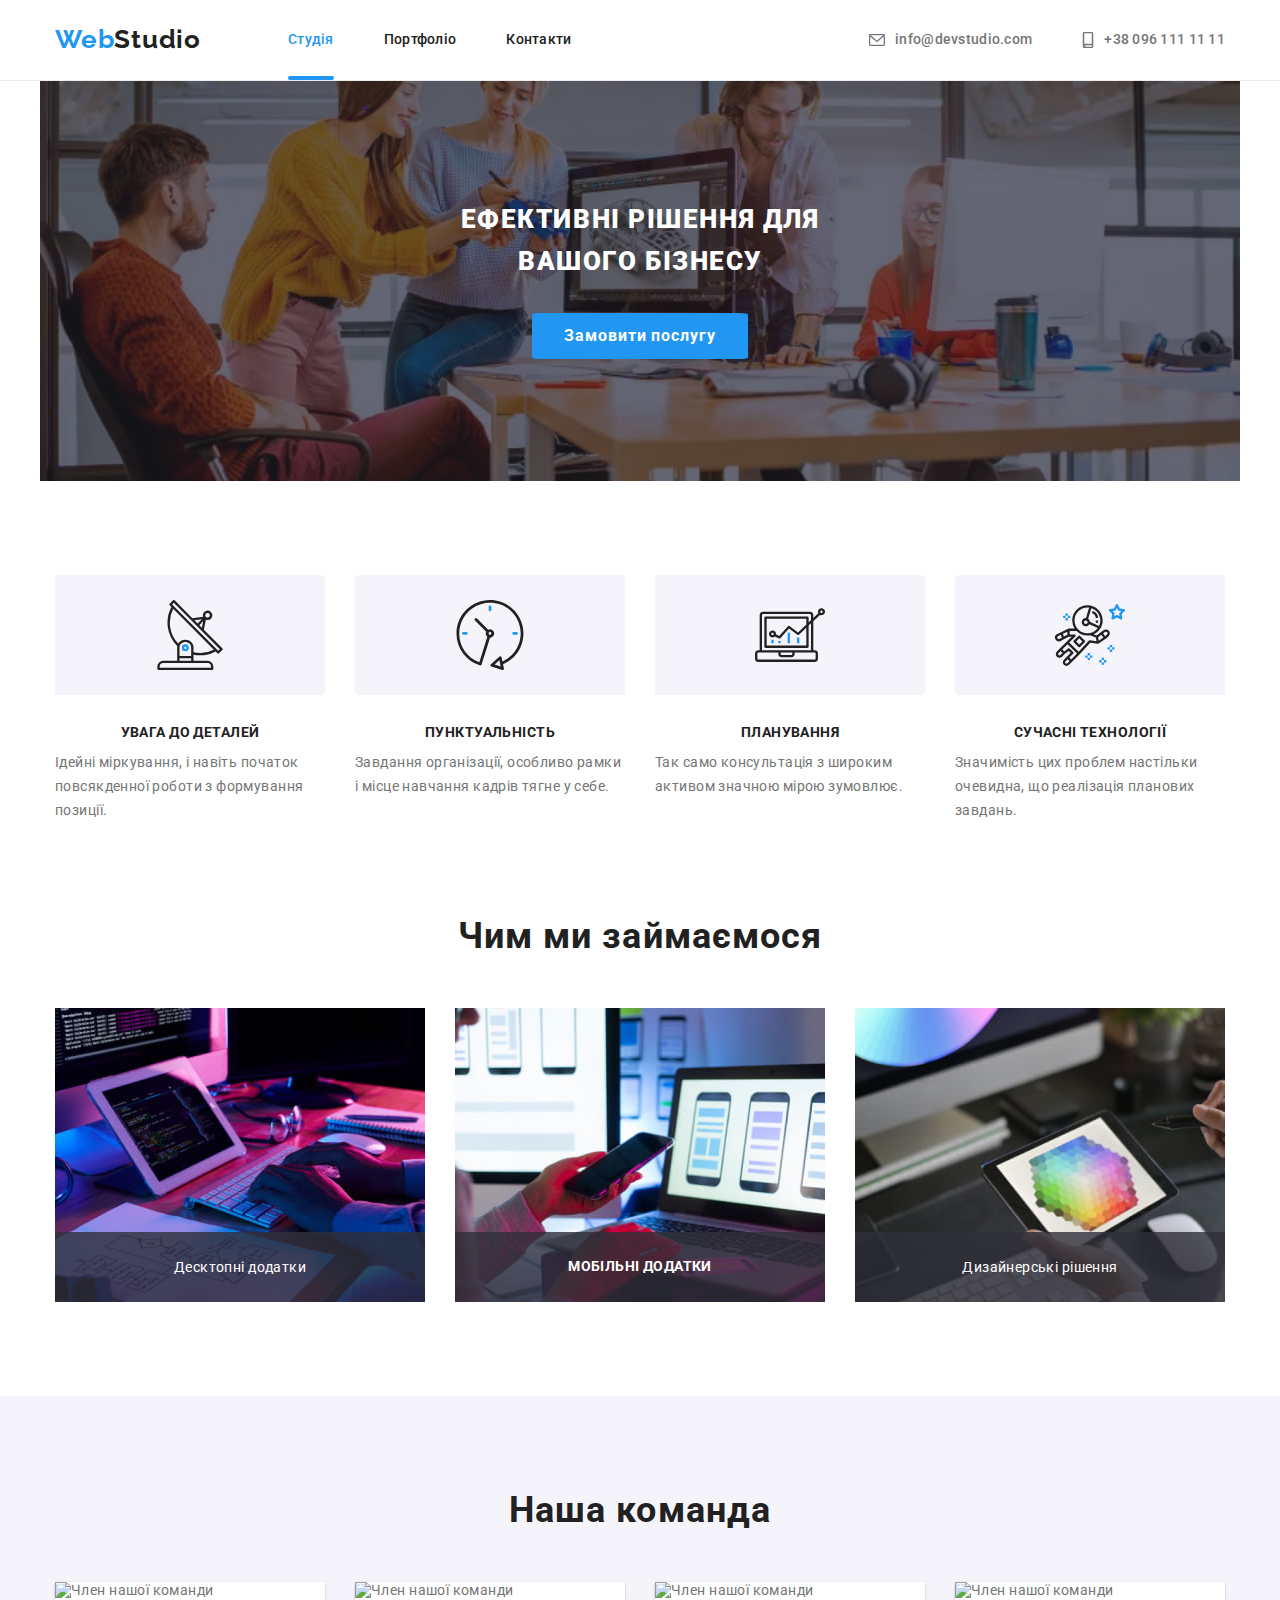
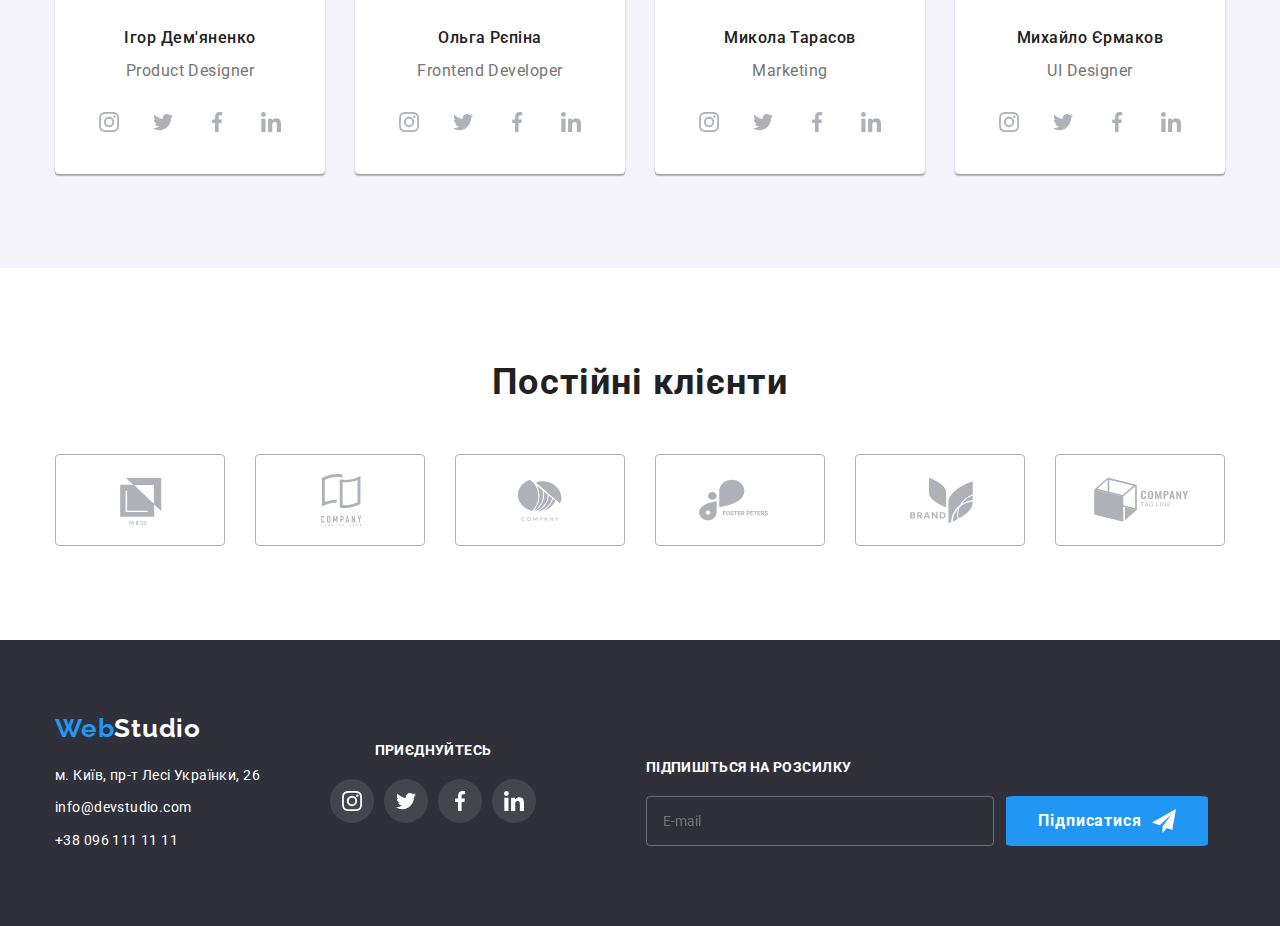
==== commit 42e98bfd: "add id in footer" ====
--- a/index.html
+++ b/index.html
@@ -27,7 +27,7 @@
                     <li class="site-nav__item"><a class="site-nav__link position link" href="./index.html">Студія</a>
                     </li>
                     <li class="site-nav__item"><a class="site-nav__link link" href="./portfolio.html">Портфоліо</a></li>
-                    <li class="site-nav__item"><a class="site-nav__link link" href="./index.html">Контакти</a></li>
+                    <li class="site-nav__item"><a class="site-nav__link link" href="#contact">Контакти</a></li>
                 </ul>
             </nav>
 
@@ -159,8 +159,15 @@
 
                 <ul class="team__list list">
                     <li class="team__item">
-                        <img class="team__photo" srcset="" src="./imeges/img-team/img_s-@1x.webp"
-                            alt="Член нашої команди" height="260" width="270">
+                        <img class="team__photo" srcset="
+                            ./imeges/img-team/img_lg-@1x.webp 270w,
+                            ./imeges/img-team/img_lg-@2x.webp 540w
+                            ./imeges/img-team/img_m-@1x.webp 354w,
+                            ./imeges/img-team/img_m-@2x.webp 708w,
+                            ./imeges/img-team/img_s-@1x.webp 450w,
+                            ./imeges/img-team/img_s-@2x.webp 900w,
+                            " sizes="(min-width: 1200px) 270px, (min-width: 768px) 354px, (min-width: 480px) 450px"
+                            src="./imeges/img-team/img_s-@1x.webp" alt="Член нашої команди">
                         <div class="team__person">
                             <h3 class="team__title title">Ігор Дем'яненко</h3>
                             <p class="team__text text">Product Designer</p>
@@ -189,8 +196,15 @@
                         </div>
                     </li>
                     <li class="team__item">
-                        <img class="team__photo" src="./imeges/img-team/img-1.jpg" alt="Член нашої команди" height="260"
-                            width="270">
+                        <img class="team__photo" srcset="
+                            ./imeges/img-team/img_lg-@1x-1.webp 270w,
+                            ./imeges/img-team/img_lg-@2x-1.webp 540w
+                            ./imeges/img-team/img_m-@1x-1.webp 354w,
+                            ./imeges/img-team/img_m-@2x-1.webp 708w,
+                            ./imeges/img-team/img_s-@1x-1.webp 450w,
+                            ./imeges/img-team/img_s-@2x-1.webp 900w,"
+                            sizes="(min-width: 1200px) 270px, (min-width: 768px) 354px, (min-width: 480px) 450px, 100vw"
+                            src="./imeges/img-team/img_s-@1x-1.webp" alt="Член нашої команди">
                         <div class="team__person">
                             <h3 class="team__title title">Ольга Рєпіна</h3>
                             <p class="team__text text">Frontend Developer</p>
@@ -218,8 +232,15 @@
                             </ul>
                         </div>
                     <li class="team__item">
-                        <img class="team__photo" src="./imeges/img-team/img-2.jpg" alt="Член нашої команди" height="260"
-                            width="270">
+                        <img class="team__photo" srcset="
+                            ./imeges/img-team/img_lg-@1x-2.webp 270w,
+                            ./imeges/img-team/img_lg-@2x-2.webp 540w
+                            ./imeges/img-team/img_m-@1x-2.webp 354w,
+                            ./imeges/img-team/img_m-@2x-2.webp 708w,
+                            ./imeges/img-team/img_s-@1x-2.webp 450w,
+                            ./imeges/img-team/img_s-@2x-2.webp 900w,
+                            " sizes="(min-width: 1200px) 270px, (min-width: 768px) 354px, (min-width: 480px) 450px"
+                            src="./imeges/img-team/img_s-@1x-2.webp" alt="Член нашої команди">
                         <div class="team__person">
                             <h3 class="team__title title">Микола Тарасов</h3>
                             <p class="team__text text">Marketing</p>
@@ -248,8 +269,15 @@
                         </div>
                     </li>
                     <li class="team__item">
-                        <img class="team__photo" src="./imeges/img-team/img-3.jpg" alt="Член нашої команди" height="260"
-                            width="270">
+                        <img class="team__photo" srcset="
+                            ./imeges/img-team/img_lg-@1x-3.webp 270w,
+                            ./imeges/img-team/img_lg-@2x-3.webp 540w
+                            ./imeges/img-team/img_m-@1x-3.webp 354w,
+                            ./imeges/img-team/img_m-@2x-3.webp 708w,
+                            ./imeges/img-team/img_s-@1x-3.webp 450w,
+                            ./imeges/img-team/img_s-@2x-3.webp 900w,
+                            " sizes="(min-width: 1200px) 270px, (min-width: 768px) 354px, (min-width: 480px) 450px"
+                            src="./imeges/img-team/img_s-@1x-3.webp" alt="Член нашої команди">
                         <div class="team__person">
                             <h3 class="team__title title">Михайло Єрмаков</h3>
                             <p class="team__text text">UI Designer</p>
@@ -339,7 +367,7 @@
         </section>
     </main>
 
-    <footer class="footer">
+    <footer class="footer" id="contact">
 
         <div class="container foot-add">
             <div class="address-thumb">
@@ -459,9 +487,10 @@
             </form>
         </div>
     </div>
+    <!-- menu -->
 
     <div class="mobile-container js-menu-container" id="mobile-menu">
-        <button class="close-btn js-close-menu" type="button" data-modal-close>
+        <button class="close-btn__menu js-close-menu" type="button" data-modal-close>
             <svg width="40" height="40">
                 <use href="./imeges/icons.svg#close"></use>
             </svg>
--- a/css/main.min.css
+++ b/css/main.min.css
@@ -1 +1 @@
-:root{--main-color-title: #212121;--main-color-text: #757575;--accent-color: #2196F3;--additional-color: rgba(255, 255, 255, 0.6);--black-color: #000000;--main-background-color: #fff;--header-bg: #ECECEC;--additional-bg: #2F303A;--btn-color: #F5F4FA;--bg-portfolio: #EEEEEE;--icon: #AFB1B8;--white-ten-persent: rgba(255, 255, 255, 0.1);--black-ten-persent: rgba(0, 0, 0, 0.1);--backdrop: rgba(0, 0, 0, 0.2);--rgba-accent-bg: rgba(33, 150, 243, 0.9);--activity-modal: rgba(47, 48, 58, 0.8);--duration: 250ms;--timing-function: cubic-bezier(0.4, 0, 0.2, 1);--register-form-border: 1px solid rgba(33, 33, 33, 0.2)}h1,h2,h3,h4,h5,h6,p,ul{margin-top:0;margin-bottom:0;padding-right:0;padding-left:0}body{background-color:var(--main-background-color);color:var(--main-color-text);font-family:"Roboto",sans-serif;letter-spacing:.03em;font-size:14px}img{display:block}.list{list-style-type:none;margin:0;padding-left:0}.link{text-decoration:none;color:var(--main-color-title)}.title{margin-bottom:10px;text-align:center;font-weight:700;font-size:14px;line-height:1.14;letter-spacing:.03em;text-transform:uppercase;color:var(--main-color-title)}.position{position:relative;color:#2196f3}.visually-hidden{position:absolute;width:1px;height:1px;margin:-1px;border:0;padding:0;white-space:nowrap;-webkit-clip-path:inset 100%;clip-path:inset 100%;clip:rect(0 0 0 0);overflow:hidden}.section{padding-top:60px;padding-bottom:60px}@media screen and (min-width: 1200px){.section{padding-top:94px;padding-bottom:94px}}.section-title{margin-bottom:50px;font-weight:700;font-size:36px;line-height:1.16;text-align:center;letter-spacing:.03em;color:var(--main-color-title)}.container{margin-right:auto;margin-left:auto;padding-right:15px;padding-left:15px;max-width:480px}@media screen and (min-width: 768px){.container{max-width:768px}}@media screen and (min-width: 1200px){.container{max-width:1200px}}.header{border-bottom-width:1px;border-bottom-style:solid;border-bottom-color:var(--header-bg)}.header__container{display:-webkit-box;display:-ms-flexbox;display:flex;-webkit-box-align:center;-ms-flex-align:center;align-items:center}.auth-nav{display:-webkit-box;display:-ms-flexbox;display:flex}.site-nav__item,.auth-nav__item{font-weight:500;font-size:14px;line-height:1.14;letter-spacing:.02em}@media screen and (min-width: 768px)and (max-width: 1199px){.auth-nav__item{font-size:12px}}.site-nav__item+.site-nav__item{margin-left:50px}.auth-nav{margin-left:auto}.auth-nav__item+.auth-nav__item{margin-top:10px}@media screen and (min-width: 1200px){.auth-nav__item+.auth-nav__item{margin-left:50px;margin-top:0}}.site-nav__link,.auth-nav__link{-webkit-transition:color var(--duration) var(--timing-function);transition:color var(--duration) var(--timing-function)}.site-nav__link:hover,.site-nav__link:focus{color:var(--accent-color)}.site-nav__link{display:block;padding-top:32px;padding-bottom:32px}.auth-nav__link{color:var(--main-color-text)}.auth-nav__link:hover{color:var(--accent-color)}.auth-nav__link:focus{color:var(--accent-color)}.site-nav__link.position::after{position:absolute;left:0;bottom:0;content:"";width:100%;height:4px;border-radius:2px;background-color:var(--accent-color)}@media screen and (max-width: 767px){.site-nav__link.position::after{display:none}}.auth-nav__icon{fill:currentColor;stroke:currentColor}@media screen and (max-width: 767px){.auth-nav__icon{display:none}}.auth-nav__link{display:-webkit-box;display:-ms-flexbox;display:flex;-webkit-box-align:center;-ms-flex-align:center;align-items:center;gap:10px}.site-nav__list{display:-webkit-box;display:-ms-flexbox;display:flex}.site-nav{display:none}@media screen and (min-width: 768px){.site-nav{display:-webkit-box;display:-ms-flexbox;display:flex;margin-left:87px;margin-right:93px}}.auth-nav{display:none}@media screen and (min-width: 768px){.auth-nav{display:block}}@media screen and (min-width: 1200px){.auth-nav{display:-webkit-box;display:-ms-flexbox;display:flex}}.menu-btn{display:-webkit-box;display:-ms-flexbox;display:flex;-webkit-box-align:center;-ms-flex-align:center;align-items:center;-webkit-box-pack:center;-ms-flex-pack:center;justify-content:center;width:40px;height:40px;padding:0;margin:10px 0;margin-left:auto;background-color:rgba(0,0,0,0);border:none;cursor:pointer}@media screen and (min-width: 768px){.menu-btn{display:none}}.mobile-container{position:fixed;top:0;left:0;display:-webkit-box;display:-ms-flexbox;display:flex;-webkit-box-orient:vertical;-webkit-box-direction:normal;-ms-flex-direction:column;flex-direction:column;width:100%;height:100%;padding-top:48px;padding-left:40px;padding-bottom:48px;background-color:#fff;-webkit-transform:translateX(100%);transform:translateX(100%);-webkit-transition:-webkit-transform var(--duration) var(--timing-function);transition:-webkit-transform var(--duration) var(--timing-function);transition:transform var(--duration) var(--timing-function);transition:transform var(--duration) var(--timing-function), -webkit-transform var(--duration) var(--timing-function)}@media screen and (min-width: 768px){.mobile-container{display:none}}.mobile-container.is-open{-webkit-transform:translateX(0);transform:translateX(0)}.nav-mobile{display:block}.nav-mobile__item{font-weight:500;font-size:40px;line-height:1.17;letter-spacing:.02em;padding:0;margin:34px 0}.nav-mobile__link:hover,.nav-mobile__link:focus{color:var(--accent-color)}.auth-nav__mobile{margin-top:auto}.auth-nav__mobile--tel{font-weight:500;font-size:34px;line-height:1.17;letter-spacing:.02em;margin-bottom:32px}.auth-nav__mobile--tel:hover,.auth-nav__mobile--tel:focus{color:var(--accent-color)}@media screen and (max-width: 479px){.auth-nav__mobile--tel{font-size:30px}}.auth-nav__mobile--mail{font-weight:500;font-size:24px;line-height:1.16;letter-spacing:.02em}.auth-nav__mobile--mail:hover,.auth-nav__mobile--mail:focus{color:var(--accent-color)}.social-mobile{display:-webkit-box;display:-ms-flexbox;display:flex;margin-top:64px}.social-mobile__link{padding:0 10px 0 10px;color:var(--accent-color);font-weight:500;font-size:18px;line-height:1.2;letter-spacing:.02em;border-right:1px solid rgba(33,33,33,.2)}@media screen and (max-width: 479px){.social-mobile__link{font-size:11px}}.btn{padding-top:6px;padding-right:22px;padding-bottom:6px;padding-left:22px;cursor:pointer;outline:none;border:none;border-radius:4%;font-weight:500;font-size:16px;line-height:1.625;-webkit-box-align:center;-ms-flex-align:center;align-items:center;text-align:center;letter-spacing:.03em;color:var(--main-color-title);background-color:var(--btn-color);font-family:inherit;-webkit-transition:color var(--duration) var(--timing-function),background-color var(--duration) var(--timing-function),-webkit-box-shadow var(--duration) var(--timing-function);transition:color var(--duration) var(--timing-function),background-color var(--duration) var(--timing-function),-webkit-box-shadow var(--duration) var(--timing-function);transition:color var(--duration) var(--timing-function),background-color var(--duration) var(--timing-function),box-shadow var(--duration) var(--timing-function);transition:color var(--duration) var(--timing-function),background-color var(--duration) var(--timing-function),box-shadow var(--duration) var(--timing-function),-webkit-box-shadow var(--duration) var(--timing-function)}.btn:hover{color:var(--main-background-color);background-color:var(--accent-color);-webkit-box-shadow:0px 3px 1px rgba(0,0,0,.1),0px 1px 2px rgba(0,0,0,.08),0px 2px 2px rgba(0,0,0,.12);box-shadow:0px 3px 1px rgba(0,0,0,.1),0px 1px 2px rgba(0,0,0,.08),0px 2px 2px rgba(0,0,0,.12)}.btn:focus{color:var(--main-background-color);background-color:var(--accent-color);-webkit-box-shadow:0px 3px 1px rgba(0,0,0,.1),0px 1px 2px rgba(0,0,0,.08),0px 2px 2px rgba(0,0,0,.12);box-shadow:0px 3px 1px rgba(0,0,0,.1),0px 1px 2px rgba(0,0,0,.08),0px 2px 2px rgba(0,0,0,.12)}.btn:active{color:var(--main-background-color);background-color:var(--accent-color);-webkit-box-shadow:0px 3px 1px rgba(0,0,0,.1),0px 1px 2px rgba(0,0,0,.08),0px 2px 2px rgba(0,0,0,.12);box-shadow:0px 3px 1px rgba(0,0,0,.1),0px 1px 2px rgba(0,0,0,.08),0px 2px 2px rgba(0,0,0,.12)}.btn.primary{padding-top:10px;padding-right:32px;padding-bottom:10px;padding-left:32px;background-color:var(--accent-color);color:var(--main-background-color);font-weight:700;letter-spacing:.06em}.close-btn{cursor:pointer;display:-webkit-box;display:-ms-flexbox;display:flex;-webkit-box-pack:center;-ms-flex-pack:center;justify-content:center;-webkit-box-align:center;-ms-flex-align:center;align-items:center;position:absolute;top:8px;right:8px;width:30px;height:30px;border-radius:50%;border:1px solid var(--black-ten-persent);background-color:var(--main-background-color);-webkit-transition:fill var(--duration) var(--timing-function);transition:fill var(--duration) var(--timing-function)}.close-btn:hover{fill:var(--accent-color)}.hero{background-color:var(--additional-bg);text-align:center;margin-right:auto;margin-left:auto;padding:118px 0;background-position:center;background-repeat:no-repeat;background-size:cover;background-image:-webkit-gradient(linear, left top, right top, from(rgba(47, 48, 58, 0.4)), to(rgba(47, 48, 58, 0.4))),url(../imeges/img-bg/img_s-@1x.webp);background-image:linear-gradient(to right, rgba(47, 48, 58, 0.4), rgba(47, 48, 58, 0.4)),url(../imeges/img-bg/img_s-@1x.webp);background-repeat:no-repeat;background-size:cover;height:400px;max-width:1600px;margin-left:auto;margin-right:auto}@media(min-device-pixel-ratio: 2),(-webkit-min-device-pixel-ratio: 2),(min-resolution: 192dpi),(min-resolution: 2dppx){.hero{background-image:-webkit-gradient(linear, left top, right top, from(rgba(47, 48, 58, 0.4)), to(rgba(47, 48, 58, 0.4))),url(../imeges/img-bg/img_s-@2x.webp);background-image:linear-gradient(to right, rgba(47, 48, 58, 0.4), rgba(47, 48, 58, 0.4)),url(../imeges/img-bg/img_s-@2x.webp)}}@media screen and (min-width: 481px){.hero{background-image:-webkit-gradient(linear, left top, right top, from(rgba(47, 48, 58, 0.4)), to(rgba(47, 48, 58, 0.4))),url(../imeges/img-bg/img_m-@1x.webp);background-image:linear-gradient(to right, rgba(47, 48, 58, 0.4), rgba(47, 48, 58, 0.4)),url(../imeges/img-bg/img_m-@1x.webp)}}@media screen and (min-width: 481px)and (min-device-pixel-ratio: 2),screen and (min-width: 481px)and (-webkit-min-device-pixel-ratio: 2),screen and (min-width: 481px)and (min-resolution: 192dpi),screen and (min-width: 481px)and (min-resolution: 2dppx){.hero{background-image:-webkit-gradient(linear, left top, right top, from(rgba(47, 48, 58, 0.4)), to(rgba(47, 48, 58, 0.4))),url(../imeges/img-bg/img_m-@2x.webp);background-image:linear-gradient(to right, rgba(47, 48, 58, 0.4), rgba(47, 48, 58, 0.4)),url(../imeges/img-bg/img_m-@2x.webp)}}@media screen and (min-width: 1200px){.hero{background-image:-webkit-gradient(linear, left top, right top, from(rgba(47, 48, 58, 0.4)), to(rgba(47, 48, 58, 0.4))),url(../imeges/img-bg/img_lg-@1x.webp);background-image:linear-gradient(to right, rgba(47, 48, 58, 0.4), rgba(47, 48, 58, 0.4)),url(../imeges/img-bg/img_lg-@1x.webp)}}@media screen and (min-width: 1200px)and (min-device-pixel-ratio: 2),screen and (min-width: 1200px)and (-webkit-min-device-pixel-ratio: 2),screen and (min-width: 1200px)and (min-resolution: 192dpi),screen and (min-width: 1200px)and (min-resolution: 2dppx){.hero{background-image:-webkit-gradient(linear, left top, right top, from(rgba(47, 48, 58, 0.4)), to(rgba(47, 48, 58, 0.4))),url(../imeges/img-bg/img_lg-@2x.webp);background-image:linear-gradient(to right, rgba(47, 48, 58, 0.4), rgba(47, 48, 58, 0.4)),url(../imeges/img-bg/img_lg-@2x.webp)}}@media screen and (min-width: 768px){.hero{max-width:768px}}@media screen and (min-width: 1200px){.hero{max-width:1200px}}.hero__title{max-width:360px;margin:0 auto;margin-bottom:30px;font-weight:900;font-size:26px;line-height:1.61;letter-spacing:.06em;text-transform:uppercase;color:var(--main-background-color)}.logo{display:block;font-family:"Raleway";font-weight:700;font-size:24px;line-height:1.2;letter-spacing:.03em;color:var(--main-color-title)}@media screen and (min-width: 1200px){.logo{font-size:26px}}.footer .logo{color:var(--main-background-color);margin-bottom:20px;margin-top:0}.logo--white{color:var(--main-background-color);margin-bottom:20px}.logo__accent{color:var(--accent-color)}.hero{background-color:var(--additional-bg);text-align:center;margin-right:auto;margin-left:auto;padding:118px 0;background-position:center;background-repeat:no-repeat;background-size:cover;background-image:-webkit-gradient(linear, left top, right top, from(rgba(47, 48, 58, 0.4)), to(rgba(47, 48, 58, 0.4))),url(../imeges/img-bg/img_s-@1x.webp);background-image:linear-gradient(to right, rgba(47, 48, 58, 0.4), rgba(47, 48, 58, 0.4)),url(../imeges/img-bg/img_s-@1x.webp);background-repeat:no-repeat;background-size:cover;height:400px;max-width:1600px;margin-left:auto;margin-right:auto}@media(min-device-pixel-ratio: 2),(-webkit-min-device-pixel-ratio: 2),(min-resolution: 192dpi),(min-resolution: 2dppx){.hero{background-image:-webkit-gradient(linear, left top, right top, from(rgba(47, 48, 58, 0.4)), to(rgba(47, 48, 58, 0.4))),url(../imeges/img-bg/img_s-@2x.webp);background-image:linear-gradient(to right, rgba(47, 48, 58, 0.4), rgba(47, 48, 58, 0.4)),url(../imeges/img-bg/img_s-@2x.webp)}}@media screen and (min-width: 481px){.hero{background-image:-webkit-gradient(linear, left top, right top, from(rgba(47, 48, 58, 0.4)), to(rgba(47, 48, 58, 0.4))),url(../imeges/img-bg/img_m-@1x.webp);background-image:linear-gradient(to right, rgba(47, 48, 58, 0.4), rgba(47, 48, 58, 0.4)),url(../imeges/img-bg/img_m-@1x.webp)}}@media screen and (min-width: 481px)and (min-device-pixel-ratio: 2),screen and (min-width: 481px)and (-webkit-min-device-pixel-ratio: 2),screen and (min-width: 481px)and (min-resolution: 192dpi),screen and (min-width: 481px)and (min-resolution: 2dppx){.hero{background-image:-webkit-gradient(linear, left top, right top, from(rgba(47, 48, 58, 0.4)), to(rgba(47, 48, 58, 0.4))),url(../imeges/img-bg/img_m-@2x.webp);background-image:linear-gradient(to right, rgba(47, 48, 58, 0.4), rgba(47, 48, 58, 0.4)),url(../imeges/img-bg/img_m-@2x.webp)}}@media screen and (min-width: 1200px){.hero{background-image:-webkit-gradient(linear, left top, right top, from(rgba(47, 48, 58, 0.4)), to(rgba(47, 48, 58, 0.4))),url(../imeges/img-bg/img_lg-@1x.webp);background-image:linear-gradient(to right, rgba(47, 48, 58, 0.4), rgba(47, 48, 58, 0.4)),url(../imeges/img-bg/img_lg-@1x.webp)}}@media screen and (min-width: 1200px)and (min-device-pixel-ratio: 2),screen and (min-width: 1200px)and (-webkit-min-device-pixel-ratio: 2),screen and (min-width: 1200px)and (min-resolution: 192dpi),screen and (min-width: 1200px)and (min-resolution: 2dppx){.hero{background-image:-webkit-gradient(linear, left top, right top, from(rgba(47, 48, 58, 0.4)), to(rgba(47, 48, 58, 0.4))),url(../imeges/img-bg/img_lg-@2x.webp);background-image:linear-gradient(to right, rgba(47, 48, 58, 0.4), rgba(47, 48, 58, 0.4)),url(../imeges/img-bg/img_lg-@2x.webp)}}@media screen and (min-width: 768px){.hero{max-width:768px}}@media screen and (min-width: 1200px){.hero{max-width:1200px}}.hero__title{max-width:360px;margin:0 auto;margin-bottom:30px;font-weight:900;font-size:26px;line-height:1.61;letter-spacing:.06em;text-transform:uppercase;color:var(--main-background-color)}.features.section{padding-bottom:0}@media screen and (min-width: 768px){.features__list{display:-webkit-box;display:-ms-flexbox;display:flex;-ms-flex-wrap:wrap;flex-wrap:wrap}}.features__icon{display:-webkit-box;display:-ms-flexbox;display:flex;max-width:450px;height:120px;background-color:var(--btn-color);-webkit-box-align:center;-ms-flex-align:center;align-items:center;-webkit-box-pack:center;-ms-flex-pack:center;justify-content:center;margin-bottom:30px;border-radius:4px}@media screen and (min-width: 768px){.features__icon{max-width:354px}}@media screen and (min-width: 1200px){.features__icon{max-width:270px}}@media screen and (min-width: 768px){.features__item{width:354px}}@media screen and (min-width: 1200px){.features__item{width:270px}}@media screen and (min-width: 1200px){.features__item+.features__item{margin-left:30px}}@media screen and (min-width: 768px){.features__item:nth-child(2n){margin-left:30px}}.features__title{margin-bottom:10px;text-align:center;font-weight:700;font-size:14px;line-height:1.14;letter-spacing:.03em;text-transform:uppercase;color:var(--main-color-title)}.features__text{font-size:14px;line-height:1.7;letter-spacing:.03em;color:var(--main-color-text)}.activity__section{display:none}@media screen and (min-width: 1200px){.activity__section{display:block}}.activity__list{display:-webkit-box;display:-ms-flexbox;display:flex}.activity__item+.activity__item{margin-left:30px}.activity__modal{position:relative}.activity__title{position:absolute;display:-webkit-box;display:-ms-flexbox;display:flex;-webkit-box-pack:center;-ms-flex-pack:center;justify-content:center;-webkit-box-align:center;-ms-flex-align:center;align-items:center;color:var(--main-background-color);bottom:0;margin-bottom:0;width:100%;height:70px;background-color:var(--activity-modal)}.team__title{font-weight:700;font-size:14px;line-height:1.14;letter-spacing:.03em;color:var(--main-color-title);text-transform:none}@media screen and (min-width: 768px){.team__list{display:-webkit-box;display:-ms-flexbox;display:flex;-ms-flex-wrap:wrap;flex-wrap:wrap}}.team__item{background-color:var(--main-background-color);-webkit-box-shadow:0px 1px 3px rgba(0,0,0,.12),0px 1px 1px rgba(0,0,0,.14),0px 2px 1px rgba(0,0,0,.2);box-shadow:0px 1px 3px rgba(0,0,0,.12),0px 1px 1px rgba(0,0,0,.14),0px 2px 1px rgba(0,0,0,.2);border-radius:0px 0px 4px 4px}@media screen and (min-width: 768px){.team__item{width:354px;margin-bottom:30px}}@media screen and (min-width: 1200px){.team__item{width:270px;margin-bottom:0}}@media screen and (min-width: 768px){.team__item:nth-child(2n){margin-left:30px}}@media screen and (min-width: 768px){.team__item:nth-last-child(-n+2){margin-bottom:0px}}.text{font-size:14px;line-height:1.7;letter-spacing:.03em;color:var(--main-color-text)}.team__text{font-size:16px;font-weight:400;text-align:center;margin-bottom:16px;line-height:1.7;letter-spacing:.03em}.team{background-color:#f5f4fa}.team__title{font-weight:500;font-size:16px;line-height:1.187;text-align:center;letter-spacing:.03em;color:var(--main-color-title)}@media screen and (min-width: 1200px){.team__item+.team__item{margin-left:30px}}.team__person{padding-top:30px;padding-bottom:30px}.client__list{display:-webkit-box;display:-ms-flexbox;display:flex;-webkit-box-pack:center;-ms-flex-pack:center;justify-content:center;gap:30px;-ms-flex-wrap:wrap;flex-wrap:wrap}.client__icon{display:-webkit-box;display:-ms-flexbox;display:flex;-webkit-box-align:center;-ms-flex-align:center;align-items:center;-webkit-box-pack:center;-ms-flex-pack:center;justify-content:center;fill:currentColor;width:210px;height:92px}@media screen and (min-width: 768px){.client__icon{width:226px}}@media screen and (min-width: 1200px){.client__icon{width:170px}}.client__link{display:block;border:1px solid var(--icon);border-radius:4px;color:var(--icon);width:210px;height:92px;-webkit-transition:color var(--duration) var(--timing-function),border-color var(--duration) var(--timing-function);transition:color var(--duration) var(--timing-function),border-color var(--duration) var(--timing-function)}@media screen and (min-width: 768px){.client__link{width:226px}}@media screen and (min-width: 1200px){.client__link{width:170px}}.client__link:hover{color:var(--accent-color);border-color:var(--accent-color)}.client__link:focus{color:var(--accent-color);border-color:var(--accent-color)}.footer{background-color:var(--additional-bg);padding-bottom:60px;padding-top:60px}.address__link{font-style:normal;font-weight:400;font-size:14px;line-height:1.7;letter-spacing:.03em;color:var(--additional-color)}.address__link{font-style:normal;font-weight:400;font-size:14px;line-height:1.7;letter-spacing:.03em;color:#fff}.address__list{list-style:none}.address__item:not(:last-child){margin-bottom:9px}.address__link{-webkit-transition:color var(--duration) var(--timing-function);transition:color var(--duration) var(--timing-function)}.address__link:hover{color:var(--accent-color)}.address__link:focus{color:var(--accent-color)}.foot-add{-webkit-box-align:baseline;-ms-flex-align:baseline;align-items:baseline;text-align:center}@media screen and (min-width: 768px){.foot-add{display:-webkit-box;display:-ms-flexbox;display:flex;-ms-flex-wrap:wrap;flex-wrap:wrap;text-align:left;-webkit-box-align:center;-ms-flex-align:center;align-items:center;-webkit-box-pack:center;-ms-flex-pack:center;justify-content:center}}.address-thumb{margin-bottom:60px}@media screen and (min-width: 768px){.address-thumb{margin-right:165px;margin-bottom:0}}@media screen and (min-width: 1200px){.address-thumb{margin-right:70px}}.sociallink{margin-bottom:60px}@media screen and (min-width: 1200px){.sociallink{margin-right:93px;margin-bottom:0}}.sociallink__title{color:var(--main-background-color);margin-bottom:20px}.send__icon{fill:#fff}.send__btn{display:-webkit-box;display:-ms-flexbox;display:flex;gap:10px}.send-form__title{color:var(--main-background-color);margin-bottom:20px;font-weight:700;font-size:14px;line-height:1.14;letter-spacing:.03em;text-transform:uppercase}@media screen and (min-width: 768px)and (max-width: 1199px){.send-form__title{text-align:center}}.send__input{background-color:rgba(0,0,0,0);height:50px;width:100%;outline:rgba(0,0,0,0);border:1px solid rgba(255,255,255,.3);-webkit-filter:drop-shadow(0px 4px 4px rgba(0, 0, 0, 0.15));filter:drop-shadow(0px 4px 4px rgba(0, 0, 0, 0.15));padding-left:16px;margin-bottom:20px;border-radius:4px;margin-right:12px;padding-left:16px;color:var(--main-background-color);-webkit-transition:border var(--duration) var(--timing-function);transition:border var(--duration) var(--timing-function)}@media screen and (min-width: 768px){.send__input{width:450px;margin-bottom:20px}}@media screen and (min-width: 1200px){.send__input{width:348px}}.send__input:focus{border:1px solid var(--accent-color)}.send-form{margin-right:auto}@media screen and (min-width: 768px){.send-form{display:block;margin-left:auto;margin-top:60px}}@media screen and (min-width: 1200px){.send-form__thumb{display:-webkit-box;display:-ms-flexbox;display:flex}}.send__btn{margin:0 auto;height:50px}.social-network{display:-webkit-box;display:-ms-flexbox;display:flex;gap:10px;-webkit-box-pack:center;-ms-flex-pack:center;justify-content:center}.social-network__link{display:-webkit-box;display:-ms-flexbox;display:flex;-webkit-box-align:center;-ms-flex-align:center;align-items:center;-webkit-box-pack:center;-ms-flex-pack:center;justify-content:center;width:44px;height:44px;color:var(--icon);border-radius:50%;background-color:var(--main-background-color);-webkit-transition:color var(--duration) var(--timing-function),background-color var(--duration) var(--timing-function);transition:color var(--duration) var(--timing-function),background-color var(--duration) var(--timing-function)}.social-network__icon{fill:currentColor}.social-network__link:hover{color:var(--main-background-color);background-color:var(--accent-color)}.social-network__link:focus{color:var(--main-background-color);background-color:var(--accent-color)}.social-network__icon--white{color:var(--main-background-color)}.social-network__link--darkbg{background-color:var(--white-ten-persent)}.backdrop{position:fixed;top:0;left:0;width:100%;height:100%;background-color:var(--backdrop);-webkit-transition:opacity var(--duration) var(--timing-function);transition:opacity var(--duration) var(--timing-function)}.backdrop.is-hidden{opacity:0;pointer-events:none;visibility:hidden}.backdrop.is-hidden .modal{opacity:0;-webkit-transform:translate(-50%, 0px);transform:translate(-50%, 0px)}.modal{position:absolute;top:50%;left:50%;-webkit-transform:translate(-50%, -50%);transform:translate(-50%, -50%);width:450px;padding:40px;background-color:var(--main-background-color);-webkit-box-shadow:0px 1px 3px rgba(0,0,0,.12),0px 1px 1px rgba(0,0,0,.14),0px 2px 1px rgba(0,0,0,.2);box-shadow:0px 1px 3px rgba(0,0,0,.12),0px 1px 1px rgba(0,0,0,.14),0px 2px 1px rgba(0,0,0,.2);border-radius:4px;-webkit-transition:opacity var(--duration) var(--timing-function),visibility var(--duration) var(--timing-function),-webkit-transform var(--duration) var(--timing-function);transition:opacity var(--duration) var(--timing-function),visibility var(--duration) var(--timing-function),-webkit-transform var(--duration) var(--timing-function);transition:opacity var(--duration) var(--timing-function),transform var(--duration) var(--timing-function),visibility var(--duration) var(--timing-function);transition:opacity var(--duration) var(--timing-function),transform var(--duration) var(--timing-function),visibility var(--duration) var(--timing-function),-webkit-transform var(--duration) var(--timing-function)}@media screen and (min-width: 1200px){.modal{width:528px}}.register-form__title{display:block;text-align:center;margin-bottom:12px;font-size:20px;color:var(--main-color-title)}.register-form__group{position:relative;display:block;margin-bottom:20px}.register-form__field{position:relative;display:block;margin-bottom:10px}.register-form__lable{display:block;margin-bottom:4px;font-weight:400;font-size:12px;line-height:1.16;letter-spacing:.01em}.register-form__input{width:100%;height:45px;padding-left:42px;padding-right:42px;border:var(--register-form-border);border-radius:4px;outline:rgba(0,0,0,0);-webkit-transition:border var(--duration) var(--timing-function);transition:border var(--duration) var(--timing-function)}.register-form__input:hover{border:1px solid var(--accent-color)}.register-form__input:focus{border:1px solid var(--accent-color)}.register-form__message{display:block;width:100%;height:130px;padding:18px;font-size:14px;resize:none;outline:rgba(0,0,0,0);border:var(--register-form-border);border-radius:10px;-webkit-transition:border var(--duration) var(--timing-function);transition:border var(--duration) var(--timing-function)}.register-form__message:hover{border:1px solid var(--accent-color)}.register-form__message:focus{border:1px solid var(--accent-color)}.register-form__agreement{display:-webkit-box;display:-ms-flexbox;display:flex;-webkit-box-align:center;-ms-flex-align:center;align-items:center;-webkit-box-pack:center;-ms-flex-pack:center;justify-content:center;gap:10px;margin-bottom:30px}.register-form__heading{display:block;margin-bottom:10px;font-size:14px}.register-form__icon{position:absolute;display:block;bottom:12px;left:12px;-webkit-transition:fill var(--duration) var(--timing-function);transition:fill var(--duration) var(--timing-function)}.register-form__input:hover~.register-form__icon{fill:var(--accent-color)}.register-form__input:focus~.register-form__icon{fill:var(--accent-color)}.register-form__icon-check{opacity:0;-webkit-transition:opacity var(--duration) var(--timing-function);transition:opacity var(--duration) var(--timing-function)}.register-form__icon-uncheck{opacity:1;-webkit-transition:opacity var(--duration) var(--timing-function);transition:opacity var(--duration) var(--timing-function)}.register-form__checkbox:checked+.register-form__icons .register-form__icon-check{opacity:1}.register-form__checkbox:checked+.register-form__icons .register-form__icon-uncheck{opacity:0}.register-form__link{color:var(--accent-color)}.register-form__btn{display:block;margin:0 auto;width:200px;-webkit-box-shadow:0px 3px 1px rgba(0,0,0,.1),0px 1px 2px rgba(0,0,0,.08),0px 2px 2px rgba(0,0,0,.12);box-shadow:0px 3px 1px rgba(0,0,0,.1),0px 1px 2px rgba(0,0,0,.08),0px 2px 2px rgba(0,0,0,.12)}.button-list{display:-webkit-box;display:-ms-flexbox;display:flex;-ms-flex-wrap:wrap;flex-wrap:wrap;-webkit-box-pack:start;-ms-flex-pack:start;justify-content:flex-start;gap:8px;row-gap:15px}.button-list__item+.button-list__item{margin-left:8px}.card__title{margin-bottom:4px;font-weight:700;font-size:18px;line-height:2;letter-spacing:.06em;color:var(--main-color-title)}.card__category{font-weight:400;font-size:16px;line-height:1.87;letter-spacing:.03em;color:var(--main-color-text)}.card__list{margin-top:50px;-ms-flex-wrap:wrap;flex-wrap:wrap}@media screen and (min-width: 768px){.card__list{display:-webkit-box;display:-ms-flexbox;display:flex}}.card{margin-right:30px;margin-bottom:30px;width:450px}@media screen and (min-width: 768px){.card{width:354px}}@media screen and (min-width: 1200px){.card{width:370px}}@media screen and (min-width: 768px){.card:last-child{margin-right:auto;margin-bottom:0px}}@media screen and (min-width: 768px)and (max-width: 1199px){.card:nth-child(2n){margin-right:0px}}@media screen and (min-width: 1200px){.card:nth-child(3n){margin-right:0px}}@media screen and (min-width: 1200px){.card:nth-last-child(-n+3){margin-bottom:0px}}.card__link{display:block;-webkit-transition:-webkit-box-shadow var(--duration) var(--timing-function);transition:-webkit-box-shadow var(--duration) var(--timing-function);transition:box-shadow var(--duration) var(--timing-function);transition:box-shadow var(--duration) var(--timing-function), -webkit-box-shadow var(--duration) var(--timing-function)}.card__name{padding:20px 24px;border:1px solid var(--bg-portfolio);border-top:none;height:146px}.card__link:hover{-webkit-box-shadow:0px 1px 1px rgba(0,0,0,.12),0px 4px 4px rgba(0,0,0,.06),1px 4px 6px rgba(0,0,0,.16);box-shadow:0px 1px 1px rgba(0,0,0,.12),0px 4px 4px rgba(0,0,0,.06),1px 4px 6px rgba(0,0,0,.16)}.card__link:focus{-webkit-box-shadow:0px 1px 1px rgba(0,0,0,.12),0px 4px 4px rgba(0,0,0,.06),1px 4px 6px rgba(0,0,0,.16);box-shadow:0px 1px 1px rgba(0,0,0,.12),0px 4px 4px rgba(0,0,0,.06),1px 4px 6px rgba(0,0,0,.16)}.card__thumb{position:relative;overflow:hidden}.card__thumb::before{content:"";position:absolute;top:0;left:0;width:100%;height:100%;background-color:var(--rgba-accent-bg);opacity:0;-webkit-transform:translate(0, 100%);transform:translate(0, 100%);-webkit-transition:opacity var(--duration) var(--timing-function),-webkit-transform var(--duration) var(--timing-function);transition:opacity var(--duration) var(--timing-function),-webkit-transform var(--duration) var(--timing-function);transition:transform var(--duration) var(--timing-function),opacity var(--duration) var(--timing-function);transition:transform var(--duration) var(--timing-function),opacity var(--duration) var(--timing-function),-webkit-transform var(--duration) var(--timing-function)}.card__link:hover .card__thumb::before,.card__link:focus .card__thumb::before{opacity:1;-webkit-transform:translate(0, 0);transform:translate(0, 0)}.card__text{position:absolute;top:0;left:0;width:100%;height:100%;color:var(--main-background-color);padding:63px,24px;padding:63px 24px;font-size:18px;line-height:1.5;letter-spacing:.03em;opacity:0;-webkit-transform:translate(0, 100%);transform:translate(0, 100%);-webkit-transition:opacity var(--duration) var(--timing-function),-webkit-transform var(--duration) var(--timing-function);transition:opacity var(--duration) var(--timing-function),-webkit-transform var(--duration) var(--timing-function);transition:transform var(--duration) var(--timing-function),opacity var(--duration) var(--timing-function);transition:transform var(--duration) var(--timing-function),opacity var(--duration) var(--timing-function),-webkit-transform var(--duration) var(--timing-function)}.card__link:hover .card__text{opacity:1;-webkit-transform:translate(0, 0);transform:translate(0, 0)}.card__link:focus{opacity:1;-webkit-transform:translate(0, 0);transform:translate(0, 0)}/*# sourceMappingURL=main.min.css.map */+:root{--main-color-title: #212121;--main-color-text: #757575;--accent-color: #2196F3;--additional-color: rgba(255, 255, 255, 0.6);--black-color: #000000;--main-background-color: #fff;--header-bg: #ECECEC;--additional-bg: #2F303A;--btn-color: #F5F4FA;--bg-portfolio: #EEEEEE;--icon: #AFB1B8;--white-ten-persent: rgba(255, 255, 255, 0.1);--black-ten-persent: rgba(0, 0, 0, 0.1);--backdrop: rgba(0, 0, 0, 0.2);--rgba-accent-bg: rgba(33, 150, 243, 0.9);--activity-modal: rgba(47, 48, 58, 0.8);--duration: 250ms;--timing-function: cubic-bezier(0.4, 0, 0.2, 1);--register-form-border: 1px solid rgba(33, 33, 33, 0.2)}h1,h2,h3,h4,h5,h6,p,ul{margin-top:0;margin-bottom:0;padding-right:0;padding-left:0}body{background-color:var(--main-background-color);color:var(--main-color-text);font-family:"Roboto",sans-serif;letter-spacing:.03em;font-size:14px}img{display:block;max-width:100%;height:auto}.list{list-style-type:none;margin:0;padding-left:0}.link{text-decoration:none;color:var(--main-color-title)}.title{margin-bottom:10px;text-align:center;font-weight:700;font-size:14px;line-height:1.14;letter-spacing:.03em;text-transform:uppercase;color:var(--main-color-title)}.position{position:relative;color:#2196f3}.visually-hidden{position:absolute;width:1px;height:1px;margin:-1px;border:0;padding:0;white-space:nowrap;-webkit-clip-path:inset 100%;clip-path:inset 100%;clip:rect(0 0 0 0);overflow:hidden}.section{padding-top:60px;padding-bottom:60px}@media screen and (min-width: 1200px){.section{padding-top:94px;padding-bottom:94px}}.section-title{margin-bottom:50px;font-weight:700;font-size:36px;line-height:1.16;text-align:center;letter-spacing:.03em;color:var(--main-color-title)}.container{margin-right:auto;margin-left:auto;padding-right:15px;padding-left:15px;max-width:480px}@media screen and (min-width: 768px){.container{max-width:768px}}@media screen and (min-width: 1200px){.container{max-width:1200px}}.header{border-bottom-width:1px;border-bottom-style:solid;border-bottom-color:var(--header-bg)}.header__container{display:-webkit-box;display:-ms-flexbox;display:flex;-webkit-box-align:center;-ms-flex-align:center;align-items:center}.auth-nav{display:-webkit-box;display:-ms-flexbox;display:flex}.site-nav__item,.auth-nav__item{font-weight:500;font-size:14px;line-height:1.14;letter-spacing:.02em}@media screen and (min-width: 768px)and (max-width: 1199px){.auth-nav__item{font-size:12px}}.site-nav__item+.site-nav__item{margin-left:50px}.auth-nav{margin-left:auto}.auth-nav__item+.auth-nav__item{margin-top:10px}@media screen and (min-width: 1200px){.auth-nav__item+.auth-nav__item{margin-left:50px;margin-top:0}}.site-nav__link,.auth-nav__link{-webkit-transition:color var(--duration) var(--timing-function);transition:color var(--duration) var(--timing-function)}.site-nav__link:hover,.site-nav__link:focus{color:var(--accent-color)}.site-nav__link{display:block;padding-top:32px;padding-bottom:32px}.auth-nav__link{color:var(--main-color-text)}.auth-nav__link:hover{color:var(--accent-color)}.auth-nav__link:focus{color:var(--accent-color)}.site-nav__link.position::after{position:absolute;left:0;bottom:0;content:"";width:100%;height:4px;border-radius:2px;background-color:var(--accent-color)}@media screen and (max-width: 767px){.site-nav__link.position::after{display:none}}.auth-nav__icon{fill:currentColor;stroke:currentColor}@media screen and (max-width: 767px){.auth-nav__icon{display:none}}.auth-nav__link{display:-webkit-box;display:-ms-flexbox;display:flex;-webkit-box-align:center;-ms-flex-align:center;align-items:center;gap:10px}.site-nav__list{display:-webkit-box;display:-ms-flexbox;display:flex}.site-nav{display:none}@media screen and (min-width: 768px){.site-nav{display:-webkit-box;display:-ms-flexbox;display:flex;margin-left:87px;margin-right:93px}}.auth-nav{display:none}@media screen and (min-width: 768px){.auth-nav{display:block}}@media screen and (min-width: 1200px){.auth-nav{display:-webkit-box;display:-ms-flexbox;display:flex}}.menu-btn{display:-webkit-box;display:-ms-flexbox;display:flex;-webkit-box-align:center;-ms-flex-align:center;align-items:center;-webkit-box-pack:center;-ms-flex-pack:center;justify-content:center;width:40px;height:40px;padding:0;margin:10px 0;margin-left:auto;background-color:rgba(0,0,0,0);border:none;cursor:pointer}@media screen and (min-width: 768px){.menu-btn{display:none}}.mobile-container{position:fixed;top:0;left:0;display:-webkit-box;display:-ms-flexbox;display:flex;-webkit-box-orient:vertical;-webkit-box-direction:normal;-ms-flex-direction:column;flex-direction:column;width:100%;height:100%;padding-top:48px;padding-left:40px;padding-bottom:48px;background-color:#fff;-webkit-transform:translateX(100%);transform:translateX(100%);-webkit-transition:-webkit-transform var(--duration) var(--timing-function);transition:-webkit-transform var(--duration) var(--timing-function);transition:transform var(--duration) var(--timing-function);transition:transform var(--duration) var(--timing-function), -webkit-transform var(--duration) var(--timing-function)}@media screen and (min-width: 768px){.mobile-container{display:none}}.mobile-container.is-open{-webkit-transform:translateX(0);transform:translateX(0)}.nav-mobile{display:block}.nav-mobile__item{font-weight:500;font-size:40px;line-height:1.17;letter-spacing:.02em;padding:0;margin:34px 0}.nav-mobile__link:hover,.nav-mobile__link:focus{color:var(--accent-color)}.auth-nav__mobile{margin-top:auto}.auth-nav__mobile--tel{font-weight:500;font-size:34px;line-height:1.17;letter-spacing:.02em;margin-bottom:32px}.auth-nav__mobile--tel:hover,.auth-nav__mobile--tel:focus{color:var(--accent-color)}@media screen and (max-width: 479px){.auth-nav__mobile--tel{font-size:30px}}.auth-nav__mobile--mail{font-weight:500;font-size:24px;line-height:1.16;letter-spacing:.02em}.auth-nav__mobile--mail:hover,.auth-nav__mobile--mail:focus{color:var(--accent-color)}.social-mobile{display:-webkit-box;display:-ms-flexbox;display:flex;margin-top:64px}.social-mobile__link{padding:0 10px 0 10px;color:var(--accent-color);font-weight:500;font-size:18px;line-height:1.2;letter-spacing:.02em;border-right:1px solid rgba(33,33,33,.2)}@media screen and (max-width: 479px){.social-mobile__link{font-size:11px}}.btn{padding-top:6px;padding-right:22px;padding-bottom:6px;padding-left:22px;cursor:pointer;outline:none;border:none;border-radius:4%;font-weight:500;font-size:16px;line-height:1.625;-webkit-box-align:center;-ms-flex-align:center;align-items:center;text-align:center;letter-spacing:.03em;color:var(--main-color-title);background-color:var(--btn-color);font-family:inherit;-webkit-transition:color var(--duration) var(--timing-function),background-color var(--duration) var(--timing-function),-webkit-box-shadow var(--duration) var(--timing-function);transition:color var(--duration) var(--timing-function),background-color var(--duration) var(--timing-function),-webkit-box-shadow var(--duration) var(--timing-function);transition:color var(--duration) var(--timing-function),background-color var(--duration) var(--timing-function),box-shadow var(--duration) var(--timing-function);transition:color var(--duration) var(--timing-function),background-color var(--duration) var(--timing-function),box-shadow var(--duration) var(--timing-function),-webkit-box-shadow var(--duration) var(--timing-function)}.btn:hover{color:var(--main-background-color);background-color:var(--accent-color);-webkit-box-shadow:0px 3px 1px rgba(0,0,0,.1),0px 1px 2px rgba(0,0,0,.08),0px 2px 2px rgba(0,0,0,.12);box-shadow:0px 3px 1px rgba(0,0,0,.1),0px 1px 2px rgba(0,0,0,.08),0px 2px 2px rgba(0,0,0,.12)}.btn:focus{color:var(--main-background-color);background-color:var(--accent-color);-webkit-box-shadow:0px 3px 1px rgba(0,0,0,.1),0px 1px 2px rgba(0,0,0,.08),0px 2px 2px rgba(0,0,0,.12);box-shadow:0px 3px 1px rgba(0,0,0,.1),0px 1px 2px rgba(0,0,0,.08),0px 2px 2px rgba(0,0,0,.12)}.btn:active{color:var(--main-background-color);background-color:var(--accent-color);-webkit-box-shadow:0px 3px 1px rgba(0,0,0,.1),0px 1px 2px rgba(0,0,0,.08),0px 2px 2px rgba(0,0,0,.12);box-shadow:0px 3px 1px rgba(0,0,0,.1),0px 1px 2px rgba(0,0,0,.08),0px 2px 2px rgba(0,0,0,.12)}.btn.primary{padding-top:10px;padding-right:32px;padding-bottom:10px;padding-left:32px;background-color:var(--accent-color);color:var(--main-background-color);font-weight:700;letter-spacing:.06em}.close-btn{cursor:pointer;display:-webkit-box;display:-ms-flexbox;display:flex;-webkit-box-pack:center;-ms-flex-pack:center;justify-content:center;-webkit-box-align:center;-ms-flex-align:center;align-items:center;position:absolute;top:8px;right:8px;width:30px;height:30px;border-radius:50%;border:1px solid var(--black-ten-persent);background-color:var(--main-background-color);-webkit-transition:fill var(--duration) var(--timing-function);transition:fill var(--duration) var(--timing-function)}.close-btn__menu{cursor:pointer;display:-webkit-box;display:-ms-flexbox;display:flex;-webkit-box-pack:center;-ms-flex-pack:center;justify-content:center;-webkit-box-align:center;-ms-flex-align:center;align-items:center;position:absolute;top:8px;right:8px;width:40px;height:40px;border-radius:50%;border:1px solid #fff;background-color:var(--main-background-color);-webkit-transition:fill var(--duration) var(--timing-function);transition:fill var(--duration) var(--timing-function)}.close-btn:hover{fill:var(--accent-color)}.close-btn__menu:hover{fill:var(--accent-color)}.hero{background-color:var(--additional-bg);text-align:center;margin-right:auto;margin-left:auto;padding:118px 0;background-position:center;background-repeat:no-repeat;background-size:cover;background-image:-webkit-gradient(linear, left top, right top, from(rgba(47, 48, 58, 0.4)), to(rgba(47, 48, 58, 0.4))),url(../imeges/img-bg/img_s-@1x.webp);background-image:linear-gradient(to right, rgba(47, 48, 58, 0.4), rgba(47, 48, 58, 0.4)),url(../imeges/img-bg/img_s-@1x.webp);background-repeat:no-repeat;background-size:cover;height:400px;max-width:1200px;margin-left:auto;margin-right:auto}@media(min-device-pixel-ratio: 2),(-webkit-min-device-pixel-ratio: 2),(min-resolution: 192dpi),(min-resolution: 2dppx){.hero{background-image:-webkit-gradient(linear, left top, right top, from(rgba(47, 48, 58, 0.4)), to(rgba(47, 48, 58, 0.4))),url(../imeges/img-bg/img_s-@2x.webp);background-image:linear-gradient(to right, rgba(47, 48, 58, 0.4), rgba(47, 48, 58, 0.4)),url(../imeges/img-bg/img_s-@2x.webp)}}@media screen and (min-width: 481px){.hero{background-image:-webkit-gradient(linear, left top, right top, from(rgba(47, 48, 58, 0.4)), to(rgba(47, 48, 58, 0.4))),url(../imeges/img-bg/img_m-@1x.webp);background-image:linear-gradient(to right, rgba(47, 48, 58, 0.4), rgba(47, 48, 58, 0.4)),url(../imeges/img-bg/img_m-@1x.webp)}}@media screen and (min-width: 481px)and (min-device-pixel-ratio: 2),screen and (min-width: 481px)and (-webkit-min-device-pixel-ratio: 2),screen and (min-width: 481px)and (min-resolution: 192dpi),screen and (min-width: 481px)and (min-resolution: 2dppx){.hero{background-image:-webkit-gradient(linear, left top, right top, from(rgba(47, 48, 58, 0.4)), to(rgba(47, 48, 58, 0.4))),url(../imeges/img-bg/img_m-@2x.webp);background-image:linear-gradient(to right, rgba(47, 48, 58, 0.4), rgba(47, 48, 58, 0.4)),url(../imeges/img-bg/img_m-@2x.webp)}}@media screen and (min-width: 769px){.hero{background-image:-webkit-gradient(linear, left top, right top, from(rgba(47, 48, 58, 0.4)), to(rgba(47, 48, 58, 0.4))),url(../imeges/img-bg/img_m-@1x.webp);background-image:linear-gradient(to right, rgba(47, 48, 58, 0.4), rgba(47, 48, 58, 0.4)),url(../imeges/img-bg/img_m-@1x.webp)}}@media screen and (min-width: 769px)and (min-device-pixel-ratio: 2),screen and (min-width: 769px)and (-webkit-min-device-pixel-ratio: 2),screen and (min-width: 769px)and (min-resolution: 192dpi),screen and (min-width: 769px)and (min-resolution: 2dppx){.hero{background-image:-webkit-gradient(linear, left top, right top, from(rgba(47, 48, 58, 0.4)), to(rgba(47, 48, 58, 0.4))),url(../imeges/img-bg/img_m-@2x.webp);background-image:linear-gradient(to right, rgba(47, 48, 58, 0.4), rgba(47, 48, 58, 0.4)),url(../imeges/img-bg/img_m-@2x.webp)}}@media screen and (min-width: 768px){.hero{max-width:768px}}@media screen and (min-width: 1200px){.hero{max-width:1200px}}.hero__title{max-width:360px;margin:0 auto;margin-bottom:30px;font-weight:900;font-size:26px;line-height:1.61;letter-spacing:.06em;text-transform:uppercase;color:var(--main-background-color)}.logo{display:block;font-family:"Raleway";font-weight:700;font-size:24px;line-height:1.2;letter-spacing:.03em;color:var(--main-color-title)}@media screen and (min-width: 1200px){.logo{font-size:26px}}.footer .logo{color:var(--main-background-color);margin-bottom:20px;margin-top:0}.logo--white{color:var(--main-background-color);margin-bottom:20px}.logo__accent{color:var(--accent-color)}.hero{background-color:var(--additional-bg);text-align:center;margin-right:auto;margin-left:auto;padding:118px 0;background-position:center;background-repeat:no-repeat;background-size:cover;background-image:-webkit-gradient(linear, left top, right top, from(rgba(47, 48, 58, 0.4)), to(rgba(47, 48, 58, 0.4))),url(../imeges/img-bg/img_s-@1x.webp);background-image:linear-gradient(to right, rgba(47, 48, 58, 0.4), rgba(47, 48, 58, 0.4)),url(../imeges/img-bg/img_s-@1x.webp);background-repeat:no-repeat;background-size:cover;height:400px;max-width:1200px;margin-left:auto;margin-right:auto}@media(min-device-pixel-ratio: 2),(-webkit-min-device-pixel-ratio: 2),(min-resolution: 192dpi),(min-resolution: 2dppx){.hero{background-image:-webkit-gradient(linear, left top, right top, from(rgba(47, 48, 58, 0.4)), to(rgba(47, 48, 58, 0.4))),url(../imeges/img-bg/img_s-@2x.webp);background-image:linear-gradient(to right, rgba(47, 48, 58, 0.4), rgba(47, 48, 58, 0.4)),url(../imeges/img-bg/img_s-@2x.webp)}}@media screen and (min-width: 481px){.hero{background-image:-webkit-gradient(linear, left top, right top, from(rgba(47, 48, 58, 0.4)), to(rgba(47, 48, 58, 0.4))),url(../imeges/img-bg/img_m-@1x.webp);background-image:linear-gradient(to right, rgba(47, 48, 58, 0.4), rgba(47, 48, 58, 0.4)),url(../imeges/img-bg/img_m-@1x.webp)}}@media screen and (min-width: 481px)and (min-device-pixel-ratio: 2),screen and (min-width: 481px)and (-webkit-min-device-pixel-ratio: 2),screen and (min-width: 481px)and (min-resolution: 192dpi),screen and (min-width: 481px)and (min-resolution: 2dppx){.hero{background-image:-webkit-gradient(linear, left top, right top, from(rgba(47, 48, 58, 0.4)), to(rgba(47, 48, 58, 0.4))),url(../imeges/img-bg/img_m-@2x.webp);background-image:linear-gradient(to right, rgba(47, 48, 58, 0.4), rgba(47, 48, 58, 0.4)),url(../imeges/img-bg/img_m-@2x.webp)}}@media screen and (min-width: 769px){.hero{background-image:-webkit-gradient(linear, left top, right top, from(rgba(47, 48, 58, 0.4)), to(rgba(47, 48, 58, 0.4))),url(../imeges/img-bg/img_m-@1x.webp);background-image:linear-gradient(to right, rgba(47, 48, 58, 0.4), rgba(47, 48, 58, 0.4)),url(../imeges/img-bg/img_m-@1x.webp)}}@media screen and (min-width: 769px)and (min-device-pixel-ratio: 2),screen and (min-width: 769px)and (-webkit-min-device-pixel-ratio: 2),screen and (min-width: 769px)and (min-resolution: 192dpi),screen and (min-width: 769px)and (min-resolution: 2dppx){.hero{background-image:-webkit-gradient(linear, left top, right top, from(rgba(47, 48, 58, 0.4)), to(rgba(47, 48, 58, 0.4))),url(../imeges/img-bg/img_m-@2x.webp);background-image:linear-gradient(to right, rgba(47, 48, 58, 0.4), rgba(47, 48, 58, 0.4)),url(../imeges/img-bg/img_m-@2x.webp)}}@media screen and (min-width: 768px){.hero{max-width:768px}}@media screen and (min-width: 1200px){.hero{max-width:1200px}}.hero__title{max-width:360px;margin:0 auto;margin-bottom:30px;font-weight:900;font-size:26px;line-height:1.61;letter-spacing:.06em;text-transform:uppercase;color:var(--main-background-color)}.features.section{padding-bottom:0}@media screen and (min-width: 768px){.features__list{display:-webkit-box;display:-ms-flexbox;display:flex;-ms-flex-wrap:wrap;flex-wrap:wrap}}.features__icon{display:-webkit-box;display:-ms-flexbox;display:flex;max-width:450px;height:120px;background-color:var(--btn-color);-webkit-box-align:center;-ms-flex-align:center;align-items:center;-webkit-box-pack:center;-ms-flex-pack:center;justify-content:center;margin-bottom:30px;border-radius:4px}@media screen and (min-width: 768px){.features__icon{max-width:354px}}@media screen and (min-width: 1200px){.features__icon{max-width:270px}}@media screen and (min-width: 768px){.features__item{width:354px}}@media screen and (min-width: 1200px){.features__item{width:270px}}@media screen and (min-width: 1200px){.features__item+.features__item{margin-left:30px}}@media screen and (min-width: 768px){.features__item:nth-child(2n){margin-left:30px}}.features__title{margin-bottom:10px;text-align:center;font-weight:700;font-size:14px;line-height:1.14;letter-spacing:.03em;text-transform:uppercase;color:var(--main-color-title)}.features__text{font-size:14px;line-height:1.7;letter-spacing:.03em;color:var(--main-color-text)}.activity__section{display:none}@media screen and (min-width: 1200px){.activity__section{display:block}}.activity__list{display:-webkit-box;display:-ms-flexbox;display:flex}.activity__item+.activity__item{margin-left:30px}.activity__modal{position:relative}.activity__title{position:absolute;display:-webkit-box;display:-ms-flexbox;display:flex;-webkit-box-pack:center;-ms-flex-pack:center;justify-content:center;-webkit-box-align:center;-ms-flex-align:center;align-items:center;color:var(--main-background-color);bottom:0;margin-bottom:0;width:100%;height:70px;background-color:var(--activity-modal)}.team__title{font-weight:700;font-size:14px;line-height:1.14;letter-spacing:.03em;color:var(--main-color-title);text-transform:none}@media screen and (min-width: 768px){.team__list{display:-webkit-box;display:-ms-flexbox;display:flex;-ms-flex-wrap:wrap;flex-wrap:wrap}}.team__item{background-color:var(--main-background-color);-webkit-box-shadow:0px 1px 3px rgba(0,0,0,.12),0px 1px 1px rgba(0,0,0,.14),0px 2px 1px rgba(0,0,0,.2);box-shadow:0px 1px 3px rgba(0,0,0,.12),0px 1px 1px rgba(0,0,0,.14),0px 2px 1px rgba(0,0,0,.2);border-radius:0px 0px 4px 4px}.team__item:nth-child(-n+3){margin-bottom:30px}@media screen and (min-width: 768px){.team__item{width:354px;margin-bottom:30px}}@media screen and (min-width: 768px){.team__item:nth-child(2n){margin-left:30px}}@media screen and (min-width: 768px){.team__item:nth-last-child(-n+2){margin-bottom:0px}}@media screen and (min-width: 1200px){.team__item{width:270px;margin-bottom:0}}@media screen and (min-width: 1200px){.team__item:nth-child(n){width:270px;margin-bottom:0}}.text{font-size:14px;line-height:1.7;letter-spacing:.03em;color:var(--main-color-text)}.team__text{font-size:16px;font-weight:400;text-align:center;margin-bottom:16px;line-height:1.7;letter-spacing:.03em}.team{background-color:#f5f4fa}.team__title{font-weight:500;font-size:16px;line-height:1.187;text-align:center;letter-spacing:.03em;color:var(--main-color-title)}@media screen and (min-width: 1200px){.team__item+.team__item{margin-left:30px}}.team__person{padding-top:30px;padding-bottom:30px}.team__photo{display:block;max-width:100%;height:auto}.client__list{display:-webkit-box;display:-ms-flexbox;display:flex;-webkit-box-pack:center;-ms-flex-pack:center;justify-content:center;gap:30px;-ms-flex-wrap:wrap;flex-wrap:wrap}.client__icon{display:-webkit-box;display:-ms-flexbox;display:flex;-webkit-box-align:center;-ms-flex-align:center;align-items:center;-webkit-box-pack:center;-ms-flex-pack:center;justify-content:center;fill:currentColor;width:210px;height:92px}@media screen and (min-width: 768px){.client__icon{width:226px}}@media screen and (min-width: 1200px){.client__icon{width:170px}}.client__link{display:block;border:1px solid var(--icon);border-radius:4px;color:var(--icon);width:210px;height:92px;-webkit-transition:color var(--duration) var(--timing-function),border-color var(--duration) var(--timing-function);transition:color var(--duration) var(--timing-function),border-color var(--duration) var(--timing-function)}@media screen and (min-width: 768px){.client__link{width:226px}}@media screen and (min-width: 1200px){.client__link{width:170px}}.client__link:hover{color:var(--accent-color);border-color:var(--accent-color)}.client__link:focus{color:var(--accent-color);border-color:var(--accent-color)}.footer{background-color:var(--additional-bg);padding-bottom:60px;padding-top:60px}.address__link{font-style:normal;font-weight:400;font-size:14px;line-height:1.7;letter-spacing:.03em;color:var(--additional-color)}.address__link{font-style:normal;font-weight:400;font-size:14px;line-height:1.7;letter-spacing:.03em;color:#fff}.address__list{list-style:none}.address__item:not(:last-child){margin-bottom:9px}.address__link{-webkit-transition:color var(--duration) var(--timing-function);transition:color var(--duration) var(--timing-function)}.address__link:hover{color:var(--accent-color)}.address__link:focus{color:var(--accent-color)}.foot-add{-webkit-box-align:baseline;-ms-flex-align:baseline;align-items:baseline;text-align:center}@media screen and (min-width: 768px){.foot-add{display:-webkit-box;display:-ms-flexbox;display:flex;-ms-flex-wrap:wrap;flex-wrap:wrap;text-align:left;-webkit-box-align:center;-ms-flex-align:center;align-items:center;-webkit-box-pack:center;-ms-flex-pack:center;justify-content:center}}.address-thumb{margin-bottom:60px}@media screen and (min-width: 768px){.address-thumb{margin-right:165px;margin-bottom:0}}@media screen and (min-width: 1200px){.address-thumb{margin-right:70px}}.sociallink{margin-bottom:60px}@media screen and (min-width: 1200px){.sociallink{margin-right:93px;margin-bottom:0}}.sociallink__title{color:var(--main-background-color);margin-bottom:20px}.send__icon{fill:#fff}.send__btn{display:-webkit-box;display:-ms-flexbox;display:flex;gap:10px}.send-form__title{color:var(--main-background-color);margin-bottom:20px;font-weight:700;font-size:14px;line-height:1.14;letter-spacing:.03em;text-transform:uppercase}@media screen and (min-width: 768px)and (max-width: 1199px){.send-form__title{text-align:center}}.send__input{background-color:rgba(0,0,0,0);height:50px;width:100%;outline:rgba(0,0,0,0);border:1px solid rgba(255,255,255,.3);-webkit-filter:drop-shadow(0px 4px 4px rgba(0, 0, 0, 0.15));filter:drop-shadow(0px 4px 4px rgba(0, 0, 0, 0.15));padding-left:16px;margin-bottom:20px;border-radius:4px;margin-right:12px;padding-left:16px;color:var(--main-background-color);-webkit-transition:border var(--duration) var(--timing-function);transition:border var(--duration) var(--timing-function)}@media screen and (min-width: 768px){.send__input{width:450px;margin-bottom:20px}}@media screen and (min-width: 1200px){.send__input{width:348px}}.send__input:focus{border:1px solid var(--accent-color)}.send-form{margin-right:auto}@media screen and (min-width: 768px){.send-form{display:block;margin-left:auto;margin-top:60px}}@media screen and (min-width: 1200px){.send-form__thumb{display:-webkit-box;display:-ms-flexbox;display:flex}}.send__btn{margin:0 auto;height:50px}.social-network{display:-webkit-box;display:-ms-flexbox;display:flex;gap:10px;-webkit-box-pack:center;-ms-flex-pack:center;justify-content:center}.social-network__link{display:-webkit-box;display:-ms-flexbox;display:flex;-webkit-box-align:center;-ms-flex-align:center;align-items:center;-webkit-box-pack:center;-ms-flex-pack:center;justify-content:center;width:44px;height:44px;color:var(--icon);border-radius:50%;background-color:var(--main-background-color);-webkit-transition:color var(--duration) var(--timing-function),background-color var(--duration) var(--timing-function);transition:color var(--duration) var(--timing-function),background-color var(--duration) var(--timing-function)}.social-network__icon{fill:currentColor}.social-network__link:hover{color:var(--main-background-color);background-color:var(--accent-color)}.social-network__link:focus{color:var(--main-background-color);background-color:var(--accent-color)}.social-network__icon--white{color:var(--main-background-color)}.social-network__link--darkbg{background-color:var(--white-ten-persent)}.backdrop{position:fixed;top:0;left:0;width:100%;height:100%;background-color:var(--backdrop);-webkit-transition:opacity var(--duration) var(--timing-function);transition:opacity var(--duration) var(--timing-function)}.backdrop.is-hidden{opacity:0;pointer-events:none;visibility:hidden}.backdrop.is-hidden .modal{opacity:0;-webkit-transform:translate(-50%, 0px);transform:translate(-50%, 0px)}.modal{position:absolute;top:50%;left:50%;-webkit-transform:translate(-50%, -50%);transform:translate(-50%, -50%);max-width:450px;padding:40px;background-color:var(--main-background-color);-webkit-box-shadow:0px 1px 3px rgba(0,0,0,.12),0px 1px 1px rgba(0,0,0,.14),0px 2px 1px rgba(0,0,0,.2);box-shadow:0px 1px 3px rgba(0,0,0,.12),0px 1px 1px rgba(0,0,0,.14),0px 2px 1px rgba(0,0,0,.2);border-radius:4px;-webkit-transition:opacity var(--duration) var(--timing-function),visibility var(--duration) var(--timing-function),-webkit-transform var(--duration) var(--timing-function);transition:opacity var(--duration) var(--timing-function),visibility var(--duration) var(--timing-function),-webkit-transform var(--duration) var(--timing-function);transition:opacity var(--duration) var(--timing-function),transform var(--duration) var(--timing-function),visibility var(--duration) var(--timing-function);transition:opacity var(--duration) var(--timing-function),transform var(--duration) var(--timing-function),visibility var(--duration) var(--timing-function),-webkit-transform var(--duration) var(--timing-function)}@media screen and (min-width: 1200px){.modal{width:528px}}.register-form__title{display:block;text-align:center;margin-bottom:12px;font-size:20px;color:var(--main-color-title)}.register-form__group{position:relative;display:block;margin-bottom:20px}.register-form__field{position:relative;display:block;margin-bottom:10px}.register-form__lable{display:block;margin-bottom:4px;font-weight:400;font-size:12px;line-height:1.16;letter-spacing:.01em}.register-form__input{width:100%;height:45px;padding-left:42px;padding-right:42px;border:var(--register-form-border);border-radius:4px;outline:rgba(0,0,0,0);-webkit-transition:border var(--duration) var(--timing-function);transition:border var(--duration) var(--timing-function)}.register-form__input:hover{border:1px solid var(--accent-color)}.register-form__input:focus{border:1px solid var(--accent-color)}.register-form__message{display:block;width:100%;height:130px;padding:18px;font-size:14px;resize:none;outline:rgba(0,0,0,0);border:var(--register-form-border);border-radius:10px;-webkit-transition:border var(--duration) var(--timing-function);transition:border var(--duration) var(--timing-function)}.register-form__message:hover{border:1px solid var(--accent-color)}.register-form__message:focus{border:1px solid var(--accent-color)}.register-form__agreement{display:-webkit-box;display:-ms-flexbox;display:flex;-webkit-box-align:center;-ms-flex-align:center;align-items:center;-webkit-box-pack:center;-ms-flex-pack:center;justify-content:center;gap:10px;margin-bottom:30px}.register-form__heading{display:block;margin-bottom:10px;font-size:14px}.register-form__icon{position:absolute;display:block;bottom:12px;left:12px;-webkit-transition:fill var(--duration) var(--timing-function);transition:fill var(--duration) var(--timing-function)}.register-form__input:hover~.register-form__icon{fill:var(--accent-color)}.register-form__input:focus~.register-form__icon{fill:var(--accent-color)}.register-form__icon-check{opacity:0;-webkit-transition:opacity var(--duration) var(--timing-function);transition:opacity var(--duration) var(--timing-function)}.register-form__icon-uncheck{opacity:1;-webkit-transition:opacity var(--duration) var(--timing-function);transition:opacity var(--duration) var(--timing-function)}.register-form__checkbox:checked+.register-form__icons .register-form__icon-check{opacity:1}.register-form__checkbox:checked+.register-form__icons .register-form__icon-uncheck{opacity:0}.register-form__link{color:var(--accent-color)}.register-form__btn{display:block;margin:0 auto;width:200px;-webkit-box-shadow:0px 3px 1px rgba(0,0,0,.1),0px 1px 2px rgba(0,0,0,.08),0px 2px 2px rgba(0,0,0,.12);box-shadow:0px 3px 1px rgba(0,0,0,.1),0px 1px 2px rgba(0,0,0,.08),0px 2px 2px rgba(0,0,0,.12)}.button-list{display:-webkit-box;display:-ms-flexbox;display:flex;-ms-flex-wrap:wrap;flex-wrap:wrap;-webkit-box-pack:start;-ms-flex-pack:start;justify-content:flex-start;gap:8px;row-gap:15px}@media screen and (min-width: 768px){.button-list{-webkit-box-pack:center;-ms-flex-pack:center;justify-content:center}}.button-list__item+.button-list__item{margin-left:8px}.card__title{margin-bottom:4px;font-weight:700;font-size:18px;line-height:2;letter-spacing:.06em;color:var(--main-color-title)}.card__category{font-weight:400;font-size:16px;line-height:1.87;letter-spacing:.03em;color:var(--main-color-text)}.card__list{margin-top:50px;-ms-flex-wrap:wrap;flex-wrap:wrap}@media screen and (min-width: 768px){.card__list{display:-webkit-box;display:-ms-flexbox;display:flex}}.card{margin-right:30px;margin-bottom:30px;width:450px}@media screen and (min-width: 768px){.card{width:354px}}@media screen and (min-width: 1200px){.card{width:370px}}@media screen and (min-width: 768px){.card:last-child{margin-right:auto;margin-bottom:0px}}@media screen and (min-width: 768px)and (max-width: 1199px){.card:nth-child(2n){margin-right:0px}}@media screen and (min-width: 1200px){.card:nth-child(3n){margin-right:0px}}@media screen and (min-width: 1200px){.card:nth-last-child(-n+3){margin-bottom:0px}}.card__link{display:block;-webkit-transition:-webkit-box-shadow var(--duration) var(--timing-function);transition:-webkit-box-shadow var(--duration) var(--timing-function);transition:box-shadow var(--duration) var(--timing-function);transition:box-shadow var(--duration) var(--timing-function), -webkit-box-shadow var(--duration) var(--timing-function)}.card__name{padding:20px 24px;border:1px solid var(--bg-portfolio);border-top:none;height:146px}.card__link:hover{-webkit-box-shadow:0px 1px 1px rgba(0,0,0,.12),0px 4px 4px rgba(0,0,0,.06),1px 4px 6px rgba(0,0,0,.16);box-shadow:0px 1px 1px rgba(0,0,0,.12),0px 4px 4px rgba(0,0,0,.06),1px 4px 6px rgba(0,0,0,.16)}.card__link:focus{-webkit-box-shadow:0px 1px 1px rgba(0,0,0,.12),0px 4px 4px rgba(0,0,0,.06),1px 4px 6px rgba(0,0,0,.16);box-shadow:0px 1px 1px rgba(0,0,0,.12),0px 4px 4px rgba(0,0,0,.06),1px 4px 6px rgba(0,0,0,.16)}.card__thumb{position:relative;overflow:hidden}.card__thumb::before{content:"";position:absolute;top:0;left:0;width:100%;height:100%;background-color:var(--rgba-accent-bg);opacity:0;-webkit-transform:translate(0, 100%);transform:translate(0, 100%);-webkit-transition:opacity var(--duration) var(--timing-function),-webkit-transform var(--duration) var(--timing-function);transition:opacity var(--duration) var(--timing-function),-webkit-transform var(--duration) var(--timing-function);transition:transform var(--duration) var(--timing-function),opacity var(--duration) var(--timing-function);transition:transform var(--duration) var(--timing-function),opacity var(--duration) var(--timing-function),-webkit-transform var(--duration) var(--timing-function)}.card__link:hover .card__thumb::before,.card__link:focus .card__thumb::before{opacity:1;-webkit-transform:translate(0, 0);transform:translate(0, 0)}.card__text{position:absolute;top:0;left:0;width:100%;height:100%;color:var(--main-background-color);padding:63px,24px;padding:63px 24px;font-size:18px;line-height:1.5;letter-spacing:.03em;opacity:0;-webkit-transform:translate(0, 100%);transform:translate(0, 100%);-webkit-transition:opacity var(--duration) var(--timing-function),-webkit-transform var(--duration) var(--timing-function);transition:opacity var(--duration) var(--timing-function),-webkit-transform var(--duration) var(--timing-function);transition:transform var(--duration) var(--timing-function),opacity var(--duration) var(--timing-function);transition:transform var(--duration) var(--timing-function),opacity var(--duration) var(--timing-function),-webkit-transform var(--duration) var(--timing-function)}.card__link:hover .card__text{opacity:1;-webkit-transform:translate(0, 0);transform:translate(0, 0)}.card__link:focus{opacity:1;-webkit-transform:translate(0, 0);transform:translate(0, 0)}/*# sourceMappingURL=main.min.css.map */